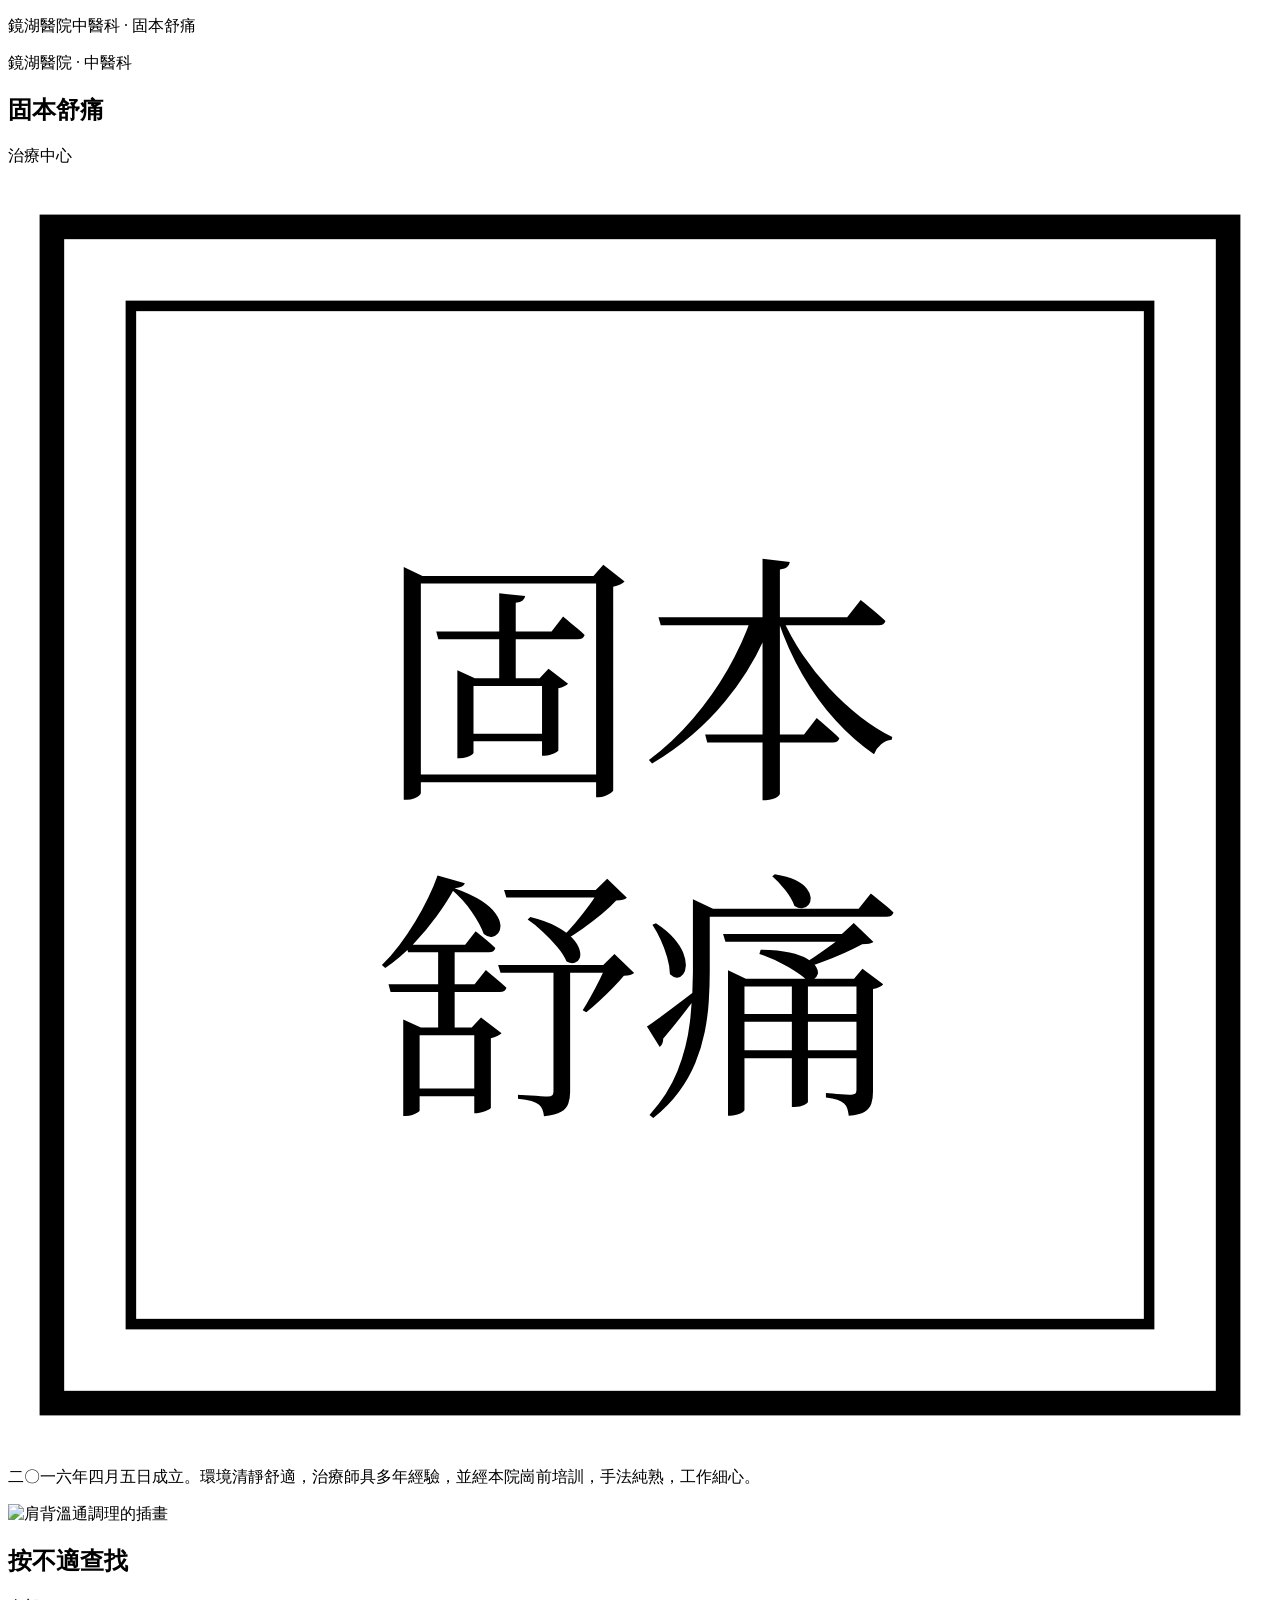
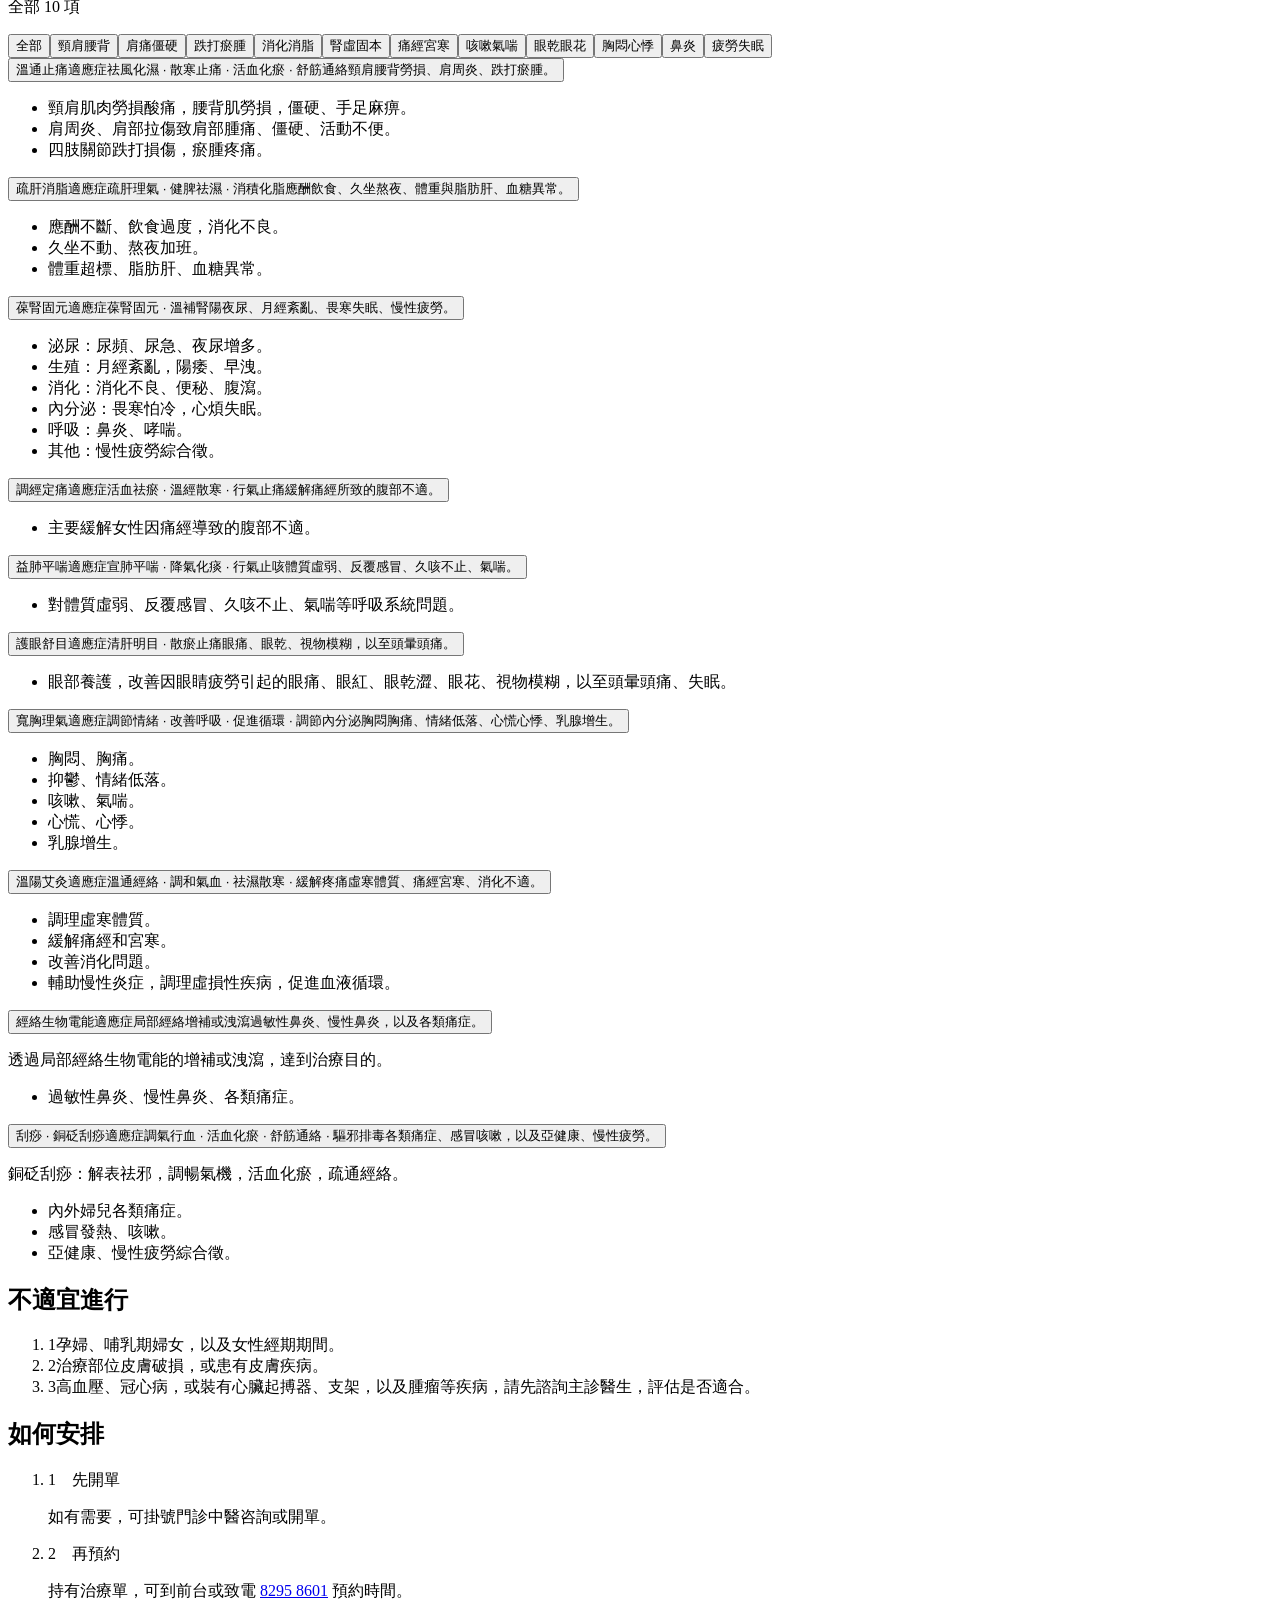
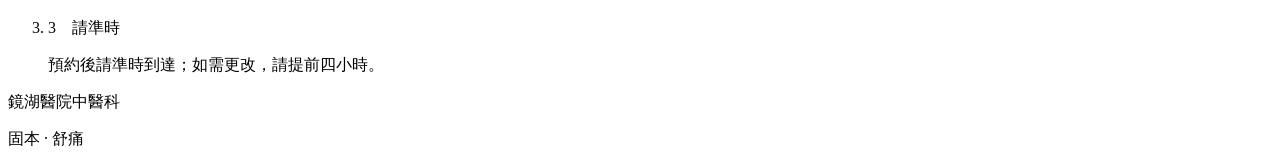
==== index.html @ 9028bdc3 "Consultation phone 8295 8601" ====
<!DOCTYPE html><html lang="zh-Hant" class="antialiased"><head><meta name="twitter:card" content="summary_large_image"><meta property="og:title" content="鏡湖醫院中醫科 · 固本舒痛治療中心"><meta property="og:image" content="https://tcmmacau.github.io/gubenshutong/og.jpg"><meta property="og:image:width" content="1200"><meta property="og:image:height" content="630"><meta charSet="utf-8"/><meta name="viewport" content="width=device-width, initial-scale=1"/><link rel="preload" as="image" href="/gubenshutong/art/hero.jpg"/><link rel="preload" as="image" href="/gubenshutong/art/warm-pain.jpg"/><link rel="preload" as="image" href="/gubenshutong/art/liver-fat.jpg"/><link rel="preload" as="image" href="/gubenshutong/art/kidney-root.jpg"/><link rel="preload" as="image" href="/gubenshutong/art/menses.jpg"/><link rel="preload" as="image" href="/gubenshutong/art/lung.jpg"/><link rel="preload" as="image" href="/gubenshutong/art/eye.jpg"/><link rel="preload" as="image" href="/gubenshutong/art/chest.jpg"/><link rel="preload" as="image" href="/gubenshutong/art/moxa.jpg"/><link rel="preload" as="image" href="/gubenshutong/art/meridian.jpg"/><link rel="stylesheet" href="https://fonts.googleapis.com/css2?family=Noto+Sans+TC:wght@400;500;600&amp;family=Noto+Serif+TC:wght@500;600;700&amp;display=swap" data-precedence="default"/><link rel="stylesheet" href="/gubenshutong/assets/styles-Bw4a1AOu.css" data-precedence="default"/><link rel="preload" as="image" href="/gubenshutong/art/gua-sha.jpg"/><title>固本舒痛治療中心</title><meta name="description" content="鏡湖醫院中醫科固本舒痛治療中心。溫通止痛、疏肝消脂、葆腎固元、調經定痛、益肺平喘、護眼舒目、寬胸理氣、溫陽艾灸、經絡生物電能、刮痧。"/><meta name="theme-color" content="#1A2834"/><link rel="modulepreload" href="/gubenshutong/assets/index-DOIU_NRN.js"/><link rel="modulepreload" href="/gubenshutong/assets/routes-C63OlymR.js"/><link rel="icon" type="image/svg+xml" href="/gubenshutong/favicon.svg"/><link rel="preconnect" href="https://fonts.googleapis.com"/><link rel="preconnect" href="https://fonts.gstatic.com" crossorigin="anonymous"/><link rel="manifest" href="/gubenshutong/__grok/manifest.webmanifest"/><link rel="apple-touch-icon" href="/gubenshutong/__grok/icon-180.png"/><meta name="apple-mobile-web-app-title" content="鏡湖醫院中醫科 · 固本舒痛治療中心"><meta name="apple-mobile-web-app-status-bar-style" content="black"><script data-goatcounter="https://tcmmacau.goatcounter.com/count" async src="//gc.zgo.at/count.js"></script></head><body><!--$--><div class="relative min-h-screen bg-indigo text-paper"><div class="moon night-only" aria-hidden="true"></div><div class="mx-auto flex max-w-5xl items-start gap-8 px-4 py-6 sm:px-6 sm:py-10"><aside class="spine-wrap night-only sticky top-10 hidden shrink-0 pt-16 text-gold lg:block"><p class="spine font-serif text-sm">鏡湖醫院中醫科 · 固本舒痛</p></aside><article class="sheet w-full max-w-3xl bg-paper text-ink shadow-2xl"><header class="px-5 pt-8 pb-2 sm:px-10 sm:pt-12"><div class="flex items-start justify-between gap-4"><div><p class="kicker-track font-serif text-xs text-celadon sm:text-sm">鏡湖醫院 · 中醫科</p><h1 class="mt-5 font-serif text-4xl leading-none font-semibold whitespace-nowrap sm:text-6xl">固本舒痛</h1><p class="mt-3 font-serif text-lg whitespace-nowrap text-ink/75 sm:text-2xl">治療中心</p></div><svg viewBox="0 0 72 72" class="size-16 shrink-0 text-celadon sm:size-20" aria-hidden="true"><rect x="2.5" y="2.5" width="67" height="67" fill="none" stroke="currentColor" stroke-width="1.4"></rect><rect x="7" y="7" width="58" height="58" fill="none" stroke="currentColor" stroke-width="0.6"></rect><text x="36" y="34" text-anchor="middle" fill="currentColor" font-size="15" font-family="Noto Serif TC, Songti TC, serif">固本</text><text x="36" y="52" text-anchor="middle" fill="currentColor" font-size="15" font-family="Noto Serif TC, Songti TC, serif">舒痛</text></svg></div><p class="mt-8 max-w-xl text-sm leading-relaxed text-ink/75 sm:text-base">二〇一六年四月五日成立。環境清靜舒適，治療師具多年經驗，並經本院崗前培訓，手法純熟，工作細心。</p><img src="/gubenshutong/art/hero.jpg" alt="肩背溫通調理的插畫" class="mt-6 aspect-video w-full rounded-3xl object-cover"/><div class="mt-6 h-px bg-gold"></div><div class="mt-1 h-px bg-gold/40"></div></header><section class="no-print sticky top-0 z-10 border-b border-gold/30 bg-paper/95 px-5 py-4 backdrop-blur-sm sm:px-10"><div class="flex items-center gap-3"><h2 class="flex-1 rounded-full bg-celadon px-4 py-2 text-center font-serif text-sm font-semibold text-paper sm:text-base">按不適查找</h2><p class="shrink-0 text-xs text-ink/60" aria-live="polite">全部 10 項</p></div><div class="mt-3 flex flex-wrap gap-2" role="group" aria-label="按不適查找"><button type="button" aria-pressed="true" class="min-h-11 rounded-full bg-celadon px-4 text-sm text-paper">全部</button><button type="button" aria-pressed="false" class="min-h-11 rounded-full border border-ink/15 bg-transparent px-4 text-sm text-ink hover:border-celadon hover:text-celadon">頸肩腰背</button><button type="button" aria-pressed="false" class="min-h-11 rounded-full border border-ink/15 bg-transparent px-4 text-sm text-ink hover:border-celadon hover:text-celadon">肩痛僵硬</button><button type="button" aria-pressed="false" class="min-h-11 rounded-full border border-ink/15 bg-transparent px-4 text-sm text-ink hover:border-celadon hover:text-celadon">跌打瘀腫</button><button type="button" aria-pressed="false" class="min-h-11 rounded-full border border-ink/15 bg-transparent px-4 text-sm text-ink hover:border-celadon hover:text-celadon">消化消脂</button><button type="button" aria-pressed="false" class="min-h-11 rounded-full border border-ink/15 bg-transparent px-4 text-sm text-ink hover:border-celadon hover:text-celadon">腎虛固本</button><button type="button" aria-pressed="false" class="min-h-11 rounded-full border border-ink/15 bg-transparent px-4 text-sm text-ink hover:border-celadon hover:text-celadon">痛經宮寒</button><button type="button" aria-pressed="false" class="min-h-11 rounded-full border border-ink/15 bg-transparent px-4 text-sm text-ink hover:border-celadon hover:text-celadon">咳嗽氣喘</button><button type="button" aria-pressed="false" class="min-h-11 rounded-full border border-ink/15 bg-transparent px-4 text-sm text-ink hover:border-celadon hover:text-celadon">眼乾眼花</button><button type="button" aria-pressed="false" class="min-h-11 rounded-full border border-ink/15 bg-transparent px-4 text-sm text-ink hover:border-celadon hover:text-celadon">胸悶心悸</button><button type="button" aria-pressed="false" class="min-h-11 rounded-full border border-ink/15 bg-transparent px-4 text-sm text-ink hover:border-celadon hover:text-celadon">鼻炎</button><button type="button" aria-pressed="false" class="min-h-11 rounded-full border border-ink/15 bg-transparent px-4 text-sm text-ink hover:border-celadon hover:text-celadon">疲勞失眠</button></div></section><section class="px-5 sm:px-10" aria-label="治療項目"><article class="treatment border-b border-ink/10"><button type="button" class="flex w-full items-start gap-4 py-5 text-left sm:gap-6 sm:py-6" aria-expanded="false" aria-controls="panel-warm-pain"><img src="/gubenshutong/art/warm-pain.jpg" alt="" class="size-20 shrink-0 rounded-2xl object-cover sm:size-24"/><span class="min-w-0 flex-1"><span class="flex items-baseline justify-between gap-3"><span class="font-serif text-2xl font-semibold tracking-wide">溫通止痛</span><span class="shrink-0 font-serif text-sm text-celadon">適應症</span></span><span class="mt-2 block text-sm leading-relaxed text-celadon">祛風化濕 · 散寒止痛 · 活血化瘀 · 舒筋通絡</span><span class="mt-2 block text-base leading-relaxed text-ink/80">頸肩腰背勞損、肩周炎、跌打瘀腫。</span></span></button><div id="panel-warm-pain" class="detail" data-open="false" role="region" aria-label="溫通止痛適應症"><div class="detail-inner"><div class="pb-6 pl-24 sm:pl-32"><ul class="space-y-2"><li class="flex gap-3 text-base leading-relaxed"><span class="mt-2.5 size-1 shrink-0 rounded-full bg-gold" aria-hidden="true"></span><span>頸肩肌肉勞損酸痛，腰背肌勞損，僵硬、手足麻痹。</span></li><li class="flex gap-3 text-base leading-relaxed"><span class="mt-2.5 size-1 shrink-0 rounded-full bg-gold" aria-hidden="true"></span><span>肩周炎、肩部拉傷致肩部腫痛、僵硬、活動不便。</span></li><li class="flex gap-3 text-base leading-relaxed"><span class="mt-2.5 size-1 shrink-0 rounded-full bg-gold" aria-hidden="true"></span><span>四肢關節跌打損傷，瘀腫疼痛。</span></li></ul></div></div></div></article><article class="treatment border-b border-ink/10"><button type="button" class="flex w-full items-start gap-4 py-5 text-left sm:gap-6 sm:py-6" aria-expanded="false" aria-controls="panel-liver-fat"><img src="/gubenshutong/art/liver-fat.jpg" alt="" class="size-20 shrink-0 rounded-2xl object-cover sm:size-24"/><span class="min-w-0 flex-1"><span class="flex items-baseline justify-between gap-3"><span class="font-serif text-2xl font-semibold tracking-wide">疏肝消脂</span><span class="shrink-0 font-serif text-sm text-celadon">適應症</span></span><span class="mt-2 block text-sm leading-relaxed text-celadon">疏肝理氣 · 健脾祛濕 · 消積化脂</span><span class="mt-2 block text-base leading-relaxed text-ink/80">應酬飲食、久坐熬夜、體重與脂肪肝、血糖異常。</span></span></button><div id="panel-liver-fat" class="detail" data-open="false" role="region" aria-label="疏肝消脂適應症"><div class="detail-inner"><div class="pb-6 pl-24 sm:pl-32"><ul class="space-y-2"><li class="flex gap-3 text-base leading-relaxed"><span class="mt-2.5 size-1 shrink-0 rounded-full bg-gold" aria-hidden="true"></span><span>應酬不斷、飲食過度，消化不良。</span></li><li class="flex gap-3 text-base leading-relaxed"><span class="mt-2.5 size-1 shrink-0 rounded-full bg-gold" aria-hidden="true"></span><span>久坐不動、熬夜加班。</span></li><li class="flex gap-3 text-base leading-relaxed"><span class="mt-2.5 size-1 shrink-0 rounded-full bg-gold" aria-hidden="true"></span><span>體重超標、脂肪肝、血糖異常。</span></li></ul></div></div></div></article><article class="treatment border-b border-ink/10"><button type="button" class="flex w-full items-start gap-4 py-5 text-left sm:gap-6 sm:py-6" aria-expanded="false" aria-controls="panel-kidney-root"><img src="/gubenshutong/art/kidney-root.jpg" alt="" class="size-20 shrink-0 rounded-2xl object-cover sm:size-24"/><span class="min-w-0 flex-1"><span class="flex items-baseline justify-between gap-3"><span class="font-serif text-2xl font-semibold tracking-wide">葆腎固元</span><span class="shrink-0 font-serif text-sm text-celadon">適應症</span></span><span class="mt-2 block text-sm leading-relaxed text-celadon">葆腎固元 · 溫補腎陽</span><span class="mt-2 block text-base leading-relaxed text-ink/80">夜尿、月經紊亂、畏寒失眠、慢性疲勞。</span></span></button><div id="panel-kidney-root" class="detail" data-open="false" role="region" aria-label="葆腎固元適應症"><div class="detail-inner"><div class="pb-6 pl-24 sm:pl-32"><ul class="space-y-2"><li class="flex gap-3 text-base leading-relaxed"><span class="mt-2.5 size-1 shrink-0 rounded-full bg-gold" aria-hidden="true"></span><span>泌尿：尿頻、尿急、夜尿增多。</span></li><li class="flex gap-3 text-base leading-relaxed"><span class="mt-2.5 size-1 shrink-0 rounded-full bg-gold" aria-hidden="true"></span><span>生殖：月經紊亂，陽痿、早洩。</span></li><li class="flex gap-3 text-base leading-relaxed"><span class="mt-2.5 size-1 shrink-0 rounded-full bg-gold" aria-hidden="true"></span><span>消化：消化不良、便秘、腹瀉。</span></li><li class="flex gap-3 text-base leading-relaxed"><span class="mt-2.5 size-1 shrink-0 rounded-full bg-gold" aria-hidden="true"></span><span>內分泌：畏寒怕冷，心煩失眠。</span></li><li class="flex gap-3 text-base leading-relaxed"><span class="mt-2.5 size-1 shrink-0 rounded-full bg-gold" aria-hidden="true"></span><span>呼吸：鼻炎、哮喘。</span></li><li class="flex gap-3 text-base leading-relaxed"><span class="mt-2.5 size-1 shrink-0 rounded-full bg-gold" aria-hidden="true"></span><span>其他：慢性疲勞綜合徵。</span></li></ul></div></div></div></article><article class="treatment border-b border-ink/10"><button type="button" class="flex w-full items-start gap-4 py-5 text-left sm:gap-6 sm:py-6" aria-expanded="false" aria-controls="panel-menses"><img src="/gubenshutong/art/menses.jpg" alt="" class="size-20 shrink-0 rounded-2xl object-cover sm:size-24"/><span class="min-w-0 flex-1"><span class="flex items-baseline justify-between gap-3"><span class="font-serif text-2xl font-semibold tracking-wide">調經定痛</span><span class="shrink-0 font-serif text-sm text-celadon">適應症</span></span><span class="mt-2 block text-sm leading-relaxed text-celadon">活血祛瘀 · 溫經散寒 · 行氣止痛</span><span class="mt-2 block text-base leading-relaxed text-ink/80">緩解痛經所致的腹部不適。</span></span></button><div id="panel-menses" class="detail" data-open="false" role="region" aria-label="調經定痛適應症"><div class="detail-inner"><div class="pb-6 pl-24 sm:pl-32"><ul class="space-y-2"><li class="flex gap-3 text-base leading-relaxed"><span class="mt-2.5 size-1 shrink-0 rounded-full bg-gold" aria-hidden="true"></span><span>主要緩解女性因痛經導致的腹部不適。</span></li></ul></div></div></div></article><article class="treatment border-b border-ink/10"><button type="button" class="flex w-full items-start gap-4 py-5 text-left sm:gap-6 sm:py-6" aria-expanded="false" aria-controls="panel-lung"><img src="/gubenshutong/art/lung.jpg" alt="" class="size-20 shrink-0 rounded-2xl object-cover sm:size-24"/><span class="min-w-0 flex-1"><span class="flex items-baseline justify-between gap-3"><span class="font-serif text-2xl font-semibold tracking-wide">益肺平喘</span><span class="shrink-0 font-serif text-sm text-celadon">適應症</span></span><span class="mt-2 block text-sm leading-relaxed text-celadon">宣肺平喘 · 降氣化痰 · 行氣止咳</span><span class="mt-2 block text-base leading-relaxed text-ink/80">體質虛弱、反覆感冒、久咳不止、氣喘。</span></span></button><div id="panel-lung" class="detail" data-open="false" role="region" aria-label="益肺平喘適應症"><div class="detail-inner"><div class="pb-6 pl-24 sm:pl-32"><ul class="space-y-2"><li class="flex gap-3 text-base leading-relaxed"><span class="mt-2.5 size-1 shrink-0 rounded-full bg-gold" aria-hidden="true"></span><span>對體質虛弱、反覆感冒、久咳不止、氣喘等呼吸系統問題。</span></li></ul></div></div></div></article><article class="treatment border-b border-ink/10"><button type="button" class="flex w-full items-start gap-4 py-5 text-left sm:gap-6 sm:py-6" aria-expanded="false" aria-controls="panel-eye"><img src="/gubenshutong/art/eye.jpg" alt="" class="size-20 shrink-0 rounded-2xl object-cover sm:size-24"/><span class="min-w-0 flex-1"><span class="flex items-baseline justify-between gap-3"><span class="font-serif text-2xl font-semibold tracking-wide">護眼舒目</span><span class="shrink-0 font-serif text-sm text-celadon">適應症</span></span><span class="mt-2 block text-sm leading-relaxed text-celadon">清肝明目 · 散瘀止痛</span><span class="mt-2 block text-base leading-relaxed text-ink/80">眼痛、眼乾、視物模糊，以至頭暈頭痛。</span></span></button><div id="panel-eye" class="detail" data-open="false" role="region" aria-label="護眼舒目適應症"><div class="detail-inner"><div class="pb-6 pl-24 sm:pl-32"><ul class="space-y-2"><li class="flex gap-3 text-base leading-relaxed"><span class="mt-2.5 size-1 shrink-0 rounded-full bg-gold" aria-hidden="true"></span><span>眼部養護，改善因眼睛疲勞引起的眼痛、眼紅、眼乾澀、眼花、視物模糊，以至頭暈頭痛、失眠。</span></li></ul></div></div></div></article><article class="treatment border-b border-ink/10"><button type="button" class="flex w-full items-start gap-4 py-5 text-left sm:gap-6 sm:py-6" aria-expanded="false" aria-controls="panel-chest"><img src="/gubenshutong/art/chest.jpg" alt="" class="size-20 shrink-0 rounded-2xl object-cover sm:size-24"/><span class="min-w-0 flex-1"><span class="flex items-baseline justify-between gap-3"><span class="font-serif text-2xl font-semibold tracking-wide">寬胸理氣</span><span class="shrink-0 font-serif text-sm text-celadon">適應症</span></span><span class="mt-2 block text-sm leading-relaxed text-celadon">調節情緒 · 改善呼吸 · 促進循環 · 調節內分泌</span><span class="mt-2 block text-base leading-relaxed text-ink/80">胸悶胸痛、情緒低落、心慌心悸、乳腺增生。</span></span></button><div id="panel-chest" class="detail" data-open="false" role="region" aria-label="寬胸理氣適應症"><div class="detail-inner"><div class="pb-6 pl-24 sm:pl-32"><ul class="space-y-2"><li class="flex gap-3 text-base leading-relaxed"><span class="mt-2.5 size-1 shrink-0 rounded-full bg-gold" aria-hidden="true"></span><span>胸悶、胸痛。</span></li><li class="flex gap-3 text-base leading-relaxed"><span class="mt-2.5 size-1 shrink-0 rounded-full bg-gold" aria-hidden="true"></span><span>抑鬱、情緒低落。</span></li><li class="flex gap-3 text-base leading-relaxed"><span class="mt-2.5 size-1 shrink-0 rounded-full bg-gold" aria-hidden="true"></span><span>咳嗽、氣喘。</span></li><li class="flex gap-3 text-base leading-relaxed"><span class="mt-2.5 size-1 shrink-0 rounded-full bg-gold" aria-hidden="true"></span><span>心慌、心悸。</span></li><li class="flex gap-3 text-base leading-relaxed"><span class="mt-2.5 size-1 shrink-0 rounded-full bg-gold" aria-hidden="true"></span><span>乳腺增生。</span></li></ul></div></div></div></article><article class="treatment border-b border-ink/10"><button type="button" class="flex w-full items-start gap-4 py-5 text-left sm:gap-6 sm:py-6" aria-expanded="false" aria-controls="panel-moxa"><img src="/gubenshutong/art/moxa.jpg" alt="" class="size-20 shrink-0 rounded-2xl object-cover sm:size-24"/><span class="min-w-0 flex-1"><span class="flex items-baseline justify-between gap-3"><span class="font-serif text-2xl font-semibold tracking-wide">溫陽艾灸</span><span class="shrink-0 font-serif text-sm text-celadon">適應症</span></span><span class="mt-2 block text-sm leading-relaxed text-celadon">溫通經絡 · 調和氣血 · 祛濕散寒 · 緩解疼痛</span><span class="mt-2 block text-base leading-relaxed text-ink/80">虛寒體質、痛經宮寒、消化不適。</span></span></button><div id="panel-moxa" class="detail" data-open="false" role="region" aria-label="溫陽艾灸適應症"><div class="detail-inner"><div class="pb-6 pl-24 sm:pl-32"><ul class="space-y-2"><li class="flex gap-3 text-base leading-relaxed"><span class="mt-2.5 size-1 shrink-0 rounded-full bg-gold" aria-hidden="true"></span><span>調理虛寒體質。</span></li><li class="flex gap-3 text-base leading-relaxed"><span class="mt-2.5 size-1 shrink-0 rounded-full bg-gold" aria-hidden="true"></span><span>緩解痛經和宮寒。</span></li><li class="flex gap-3 text-base leading-relaxed"><span class="mt-2.5 size-1 shrink-0 rounded-full bg-gold" aria-hidden="true"></span><span>改善消化問題。</span></li><li class="flex gap-3 text-base leading-relaxed"><span class="mt-2.5 size-1 shrink-0 rounded-full bg-gold" aria-hidden="true"></span><span>輔助慢性炎症，調理虛損性疾病，促進血液循環。</span></li></ul></div></div></div></article><article class="treatment border-b border-ink/10"><button type="button" class="flex w-full items-start gap-4 py-5 text-left sm:gap-6 sm:py-6" aria-expanded="false" aria-controls="panel-meridian"><img src="/gubenshutong/art/meridian.jpg" alt="" class="size-20 shrink-0 rounded-2xl object-cover sm:size-24"/><span class="min-w-0 flex-1"><span class="flex items-baseline justify-between gap-3"><span class="font-serif text-2xl font-semibold tracking-wide">經絡生物電能</span><span class="shrink-0 font-serif text-sm text-celadon">適應症</span></span><span class="mt-2 block text-sm leading-relaxed text-celadon">局部經絡增補或洩瀉</span><span class="mt-2 block text-base leading-relaxed text-ink/80">過敏性鼻炎、慢性鼻炎，以及各類痛症。</span></span></button><div id="panel-meridian" class="detail" data-open="false" role="region" aria-label="經絡生物電能適應症"><div class="detail-inner"><div class="pb-6 pl-24 sm:pl-32"><p class="mb-3 text-sm leading-relaxed text-ink/70">透過局部經絡生物電能的增補或洩瀉，達到治療目的。</p><ul class="space-y-2"><li class="flex gap-3 text-base leading-relaxed"><span class="mt-2.5 size-1 shrink-0 rounded-full bg-gold" aria-hidden="true"></span><span>過敏性鼻炎、慢性鼻炎、各類痛症。</span></li></ul></div></div></div></article><article class="treatment border-b border-ink/10"><button type="button" class="flex w-full items-start gap-4 py-5 text-left sm:gap-6 sm:py-6" aria-expanded="false" aria-controls="panel-gua-sha"><img src="/gubenshutong/art/gua-sha.jpg" alt="" class="size-20 shrink-0 rounded-2xl object-cover sm:size-24"/><span class="min-w-0 flex-1"><span class="flex items-baseline justify-between gap-3"><span class="font-serif text-2xl font-semibold tracking-wide">刮痧 · 銅砭刮痧</span><span class="shrink-0 font-serif text-sm text-celadon">適應症</span></span><span class="mt-2 block text-sm leading-relaxed text-celadon">調氣行血 · 活血化瘀 · 舒筋通絡 · 驅邪排毒</span><span class="mt-2 block text-base leading-relaxed text-ink/80">各類痛症、感冒咳嗽，以及亞健康、慢性疲勞。</span></span></button><div id="panel-gua-sha" class="detail" data-open="false" role="region" aria-label="刮痧 · 銅砭刮痧適應症"><div class="detail-inner"><div class="pb-6 pl-24 sm:pl-32"><p class="mb-3 text-sm leading-relaxed text-ink/70">銅砭刮痧：解表祛邪，調暢氣機，活血化瘀，疏通經絡。</p><ul class="space-y-2"><li class="flex gap-3 text-base leading-relaxed"><span class="mt-2.5 size-1 shrink-0 rounded-full bg-gold" aria-hidden="true"></span><span>內外婦兒各類痛症。</span></li><li class="flex gap-3 text-base leading-relaxed"><span class="mt-2.5 size-1 shrink-0 rounded-full bg-gold" aria-hidden="true"></span><span>感冒發熱、咳嗽。</span></li><li class="flex gap-3 text-base leading-relaxed"><span class="mt-2.5 size-1 shrink-0 rounded-full bg-gold" aria-hidden="true"></span><span>亞健康、慢性疲勞綜合徵。</span></li></ul></div></div></div></article></section><section class="bg-indigo px-5 py-8 text-paper sm:px-10 sm:py-10"><h2 class="font-serif text-lg font-semibold text-gold">不適宜進行</h2><ol class="mt-4 space-y-3"><li class="flex gap-3 text-sm leading-relaxed sm:text-base"><span class="font-serif text-gold">1</span><span class="text-paper/90">孕婦、哺乳期婦女，以及女性經期期間。</span></li><li class="flex gap-3 text-sm leading-relaxed sm:text-base"><span class="font-serif text-gold">2</span><span class="text-paper/90">治療部位皮膚破損，或患有皮膚疾病。</span></li><li class="flex gap-3 text-sm leading-relaxed sm:text-base"><span class="font-serif text-gold">3</span><span class="text-paper/90">高血壓、冠心病，或裝有心臟起搏器、支架，以及腫瘤等疾病，請先諮詢主診醫生，評估是否適合。</span></li></ol><h2 class="mt-8 font-serif text-lg font-semibold text-gold">如何安排</h2><ol class="mt-4 grid gap-4 sm:grid-cols-3"><li><p class="font-serif text-base text-gold">1<!-- -->　<!-- -->先開單</p><p class="mt-1 text-sm leading-relaxed text-paper/85">如有需要，可掛號門診中醫咨詢或開單。</p></li><li><p class="font-serif text-base text-gold">2<!-- -->　<!-- -->再預約</p><p class="mt-1 text-sm leading-relaxed text-paper/85">持有治療單，可到前台或致電 <a href="tel:+85382958601" class="font-serif text-base text-gold">8295 8601</a> 預約時間。</p></li><li><p class="font-serif text-base text-gold">3<!-- -->　<!-- -->請準時</p><p class="mt-1 text-sm leading-relaxed text-paper/85">預約後請準時到達；如需更改，請提前四小時。</p></li></ol></section><footer class="flex items-center justify-between gap-4 px-5 py-4 text-xs text-ink/55 sm:px-10"><p>鏡湖醫院中醫科</p><p class="font-serif tracking-widest">固本 · 舒痛</p></footer></article></div></div><!--/$--><script data-tsr-stream-part="">(self.$R=self.$R||{})["tsr"]=[];self.$_TSR={h(){this.hydrated=!0,this.c()},e(){this.streamEnded=!0,this.c()},c(){this.hydrated&&this.streamEnded&&(delete self.$_TSR,delete self.$R.tsr)},p(e){this.initialized?e():this.buffer.push(e)},buffer:[]};$_TSR.router=($R=>$R[0]={manifest:$R[1]={routes:$R[2]={__root__:$R[3]={preloads:$R[4]=["/gubenshutong/assets/index-DOIU_NRN.js"],scripts:$R[5]=[$R[6]={attrs:$R[7]={type:"module",async:!0,src:"/gubenshutong/assets/index-DOIU_NRN.js"}}]},"/":$R[8]={preloads:$R[9]=["/gubenshutong/assets/routes-C63OlymR.js"]}}},matches:$R[10]=[$R[11]={i:"__root__ ",u:1792129119566,s:"success",ssr:!0},$R[12]={i:"  ",u:1792129119566,s:"success",ssr:!0}]})($R["tsr"]);$_TSR.e();{let s=document.currentScript,p;while((p=s.previousElementSibling)&&p.hasAttribute('data-tsr-stream-part'))p.remove();s.remove()}</script><script type="module" async="" src="/gubenshutong/assets/index-DOIU_NRN.js"></script><script>document.currentScript.remove();/*$tsr-stream-boundary*/</script></body></html>
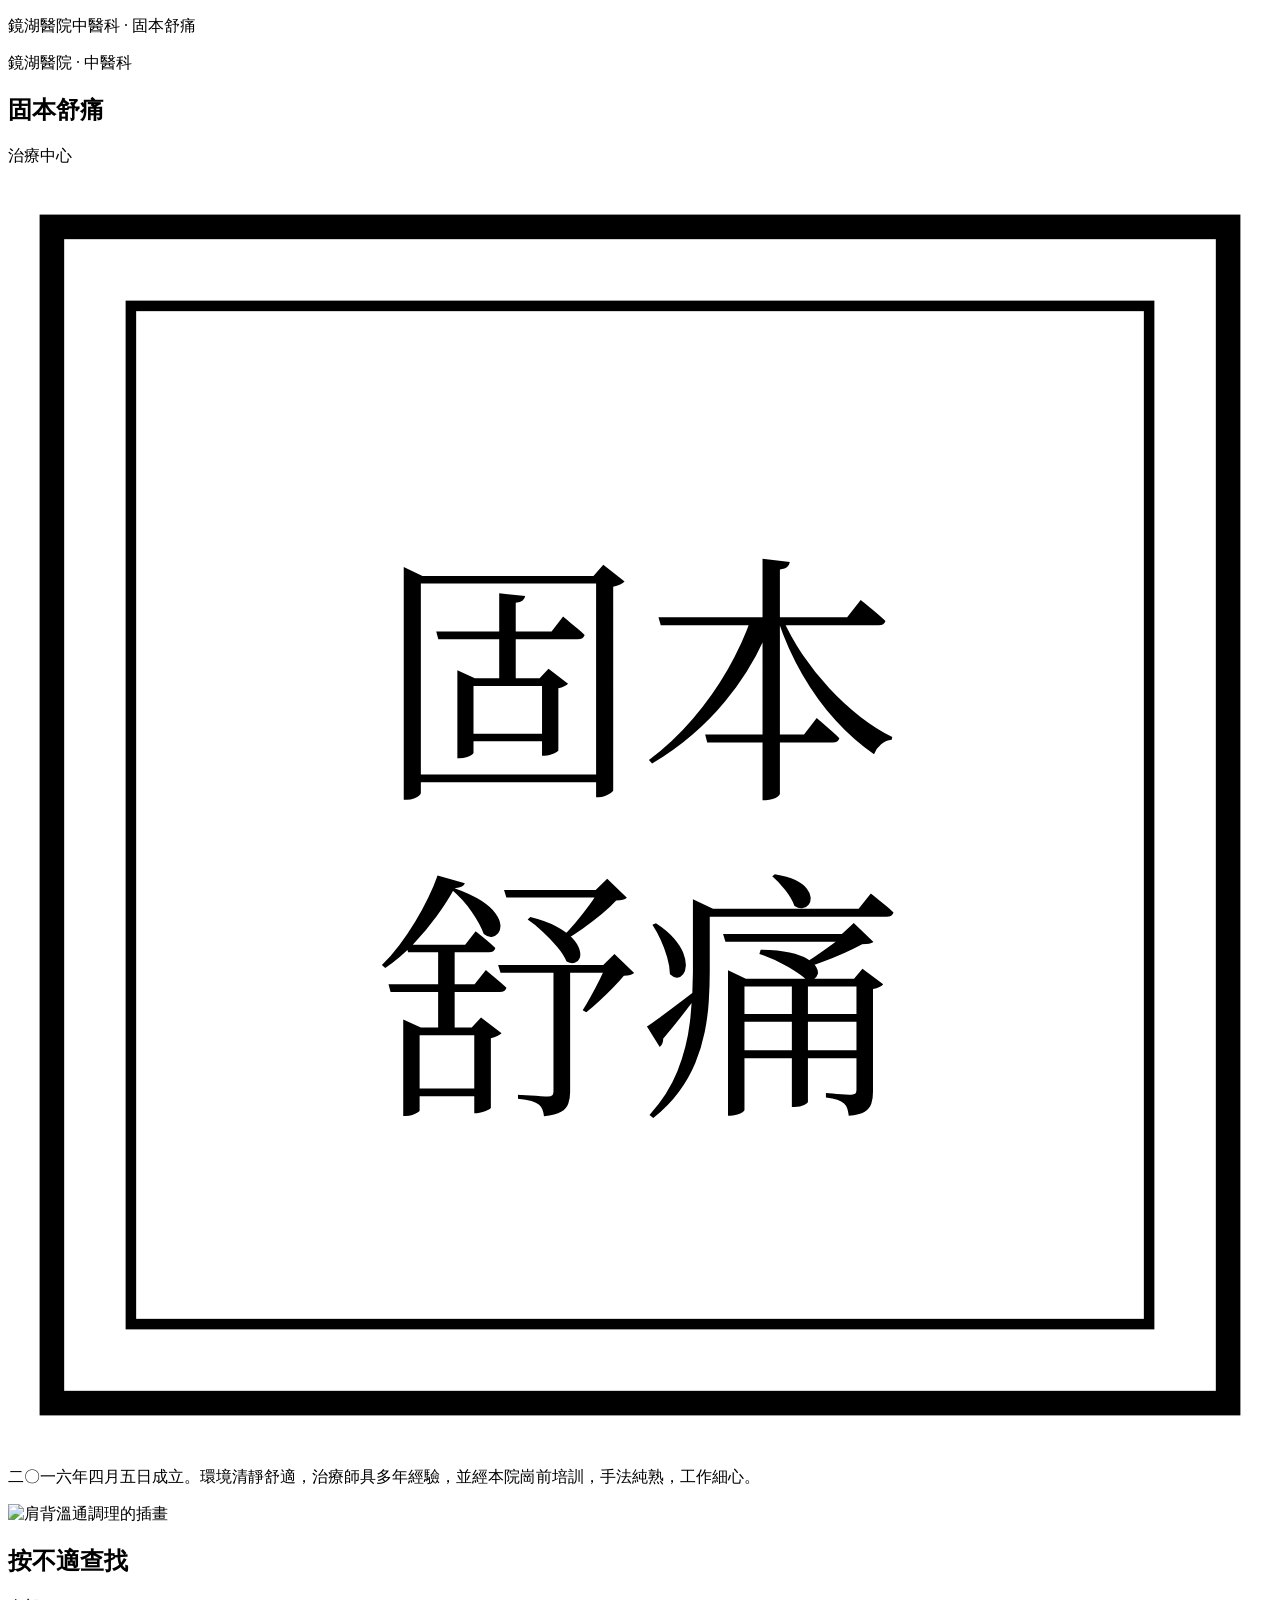
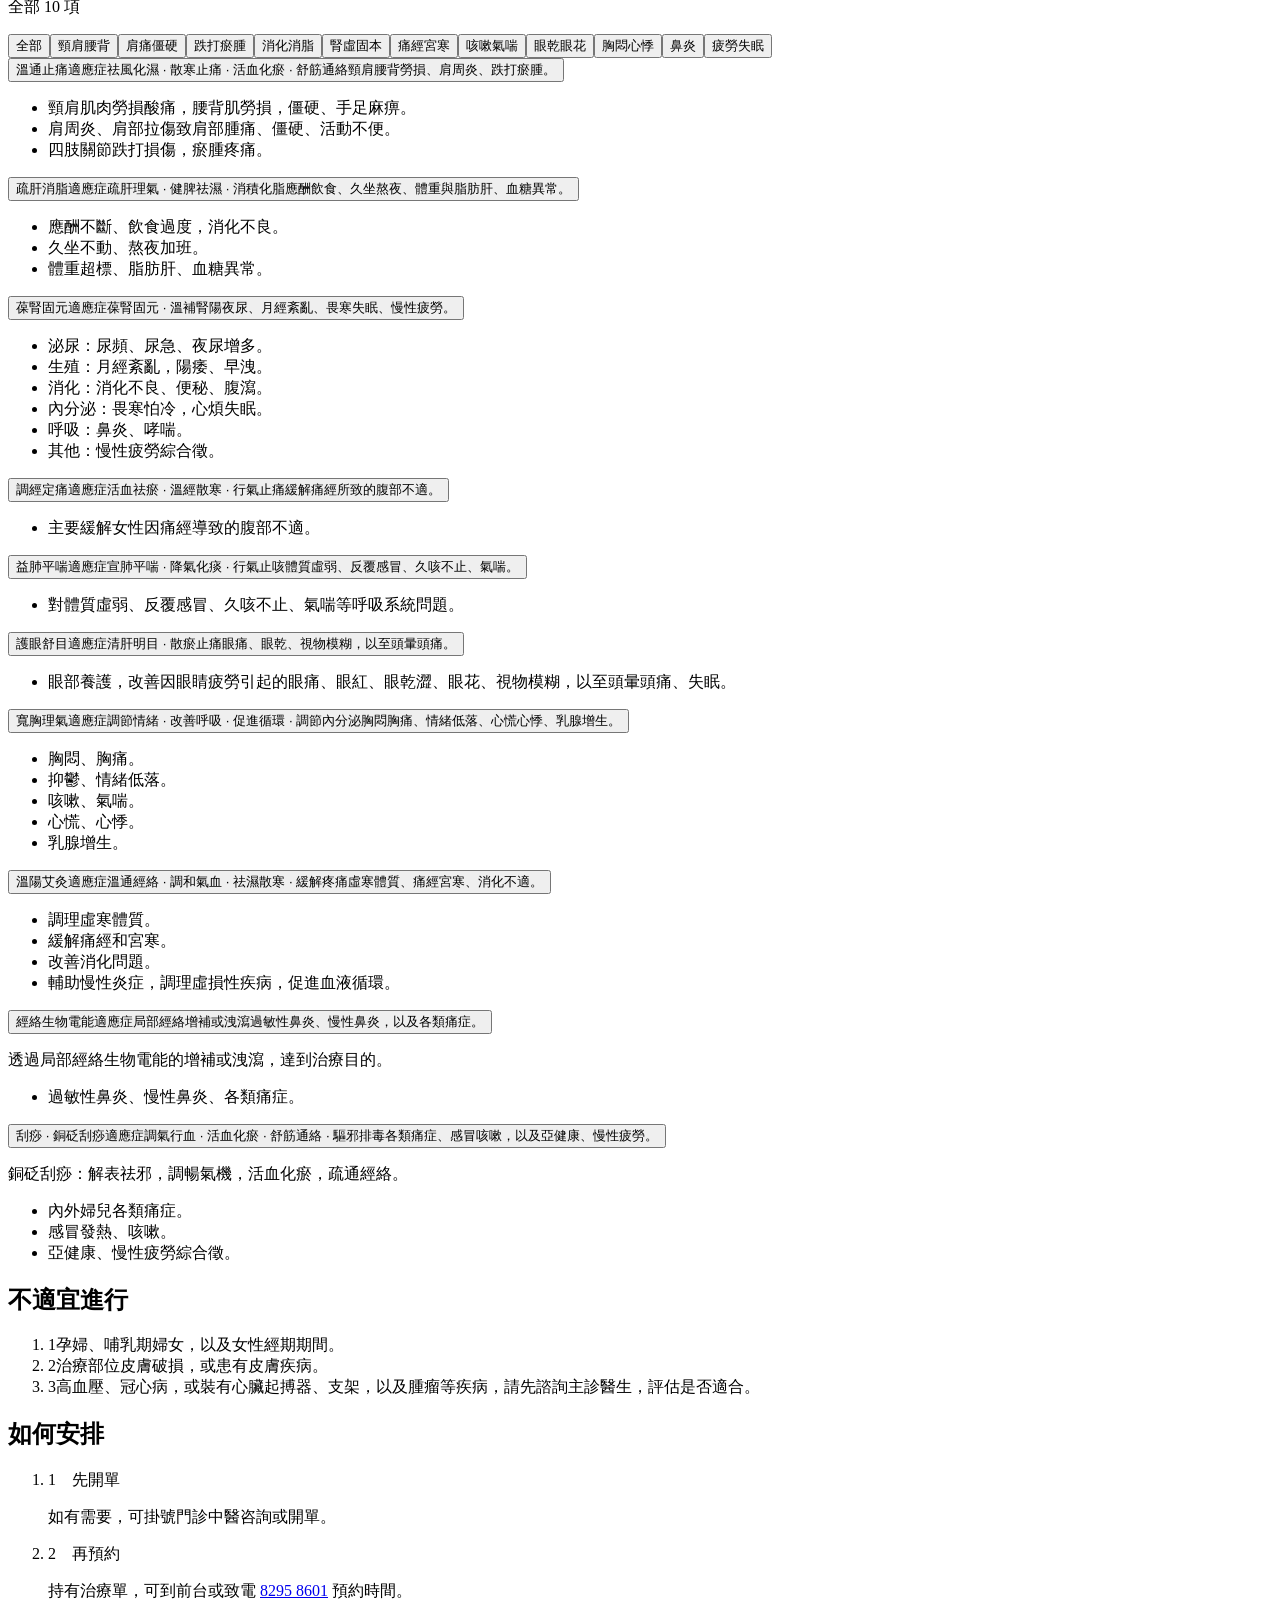
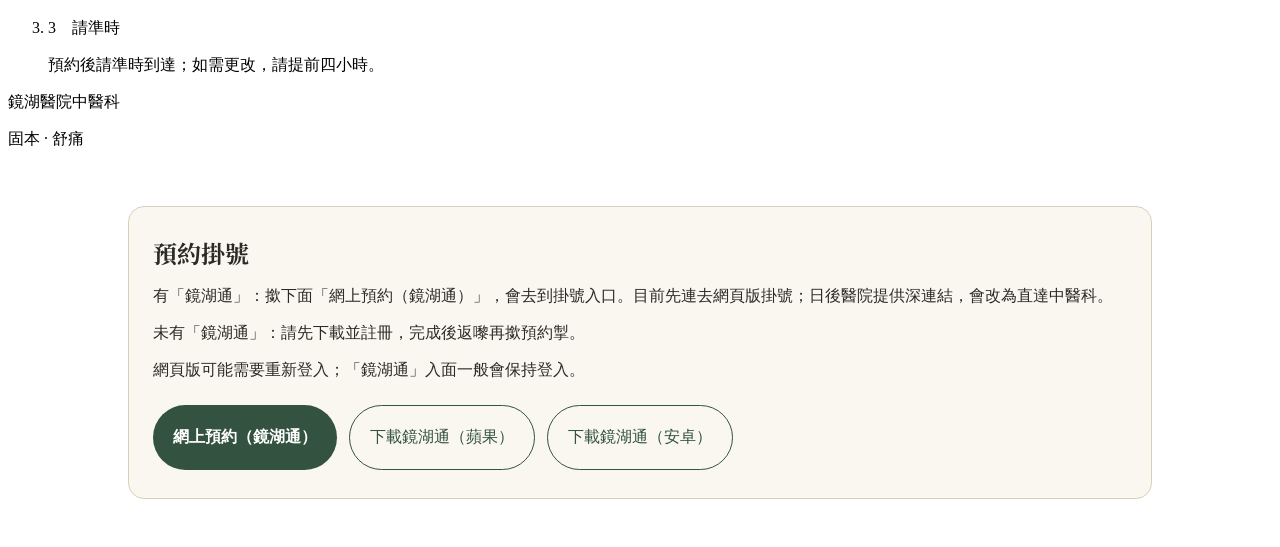
==== commit c2fea9a4: "準備預約掛號入口：中央連結待醫院深連結" ====
--- a/index.html
+++ b/index.html
@@ -1 +1,15 @@
-<!DOCTYPE html><html lang="zh-Hant" class="antialiased"><head><meta name="twitter:card" content="summary_large_image"><meta property="og:title" content="鏡湖醫院中醫科 · 固本舒痛治療中心"><meta property="og:image" content="https://tcmmacau.github.io/gubenshutong/og.jpg"><meta property="og:image:width" content="1200"><meta property="og:image:height" content="630"><meta charSet="utf-8"/><meta name="viewport" content="width=device-width, initial-scale=1"/><link rel="preload" as="image" href="/gubenshutong/art/hero.jpg"/><link rel="preload" as="image" href="/gubenshutong/art/warm-pain.jpg"/><link rel="preload" as="image" href="/gubenshutong/art/liver-fat.jpg"/><link rel="preload" as="image" href="/gubenshutong/art/kidney-root.jpg"/><link rel="preload" as="image" href="/gubenshutong/art/menses.jpg"/><link rel="preload" as="image" href="/gubenshutong/art/lung.jpg"/><link rel="preload" as="image" href="/gubenshutong/art/eye.jpg"/><link rel="preload" as="image" href="/gubenshutong/art/chest.jpg"/><link rel="preload" as="image" href="/gubenshutong/art/moxa.jpg"/><link rel="preload" as="image" href="/gubenshutong/art/meridian.jpg"/><link rel="stylesheet" href="https://fonts.googleapis.com/css2?family=Noto+Sans+TC:wght@400;500;600&amp;family=Noto+Serif+TC:wght@500;600;700&amp;display=swap" data-precedence="default"/><link rel="stylesheet" href="/gubenshutong/assets/styles-Bw4a1AOu.css" data-precedence="default"/><link rel="preload" as="image" href="/gubenshutong/art/gua-sha.jpg"/><title>固本舒痛治療中心</title><meta name="description" content="鏡湖醫院中醫科固本舒痛治療中心。溫通止痛、疏肝消脂、葆腎固元、調經定痛、益肺平喘、護眼舒目、寬胸理氣、溫陽艾灸、經絡生物電能、刮痧。"/><meta name="theme-color" content="#1A2834"/><link rel="modulepreload" href="/gubenshutong/assets/index-DOIU_NRN.js"/><link rel="modulepreload" href="/gubenshutong/assets/routes-C63OlymR.js"/><link rel="icon" type="image/svg+xml" href="/gubenshutong/favicon.svg"/><link rel="preconnect" href="https://fonts.googleapis.com"/><link rel="preconnect" href="https://fonts.gstatic.com" crossorigin="anonymous"/><link rel="manifest" href="/gubenshutong/__grok/manifest.webmanifest"/><link rel="apple-touch-icon" href="/gubenshutong/__grok/icon-180.png"/><meta name="apple-mobile-web-app-title" content="鏡湖醫院中醫科 · 固本舒痛治療中心"><meta name="apple-mobile-web-app-status-bar-style" content="black"><script data-goatcounter="https://tcmmacau.goatcounter.com/count" async src="//gc.zgo.at/count.js"></script></head><body><!--$--><div class="relative min-h-screen bg-indigo text-paper"><div class="moon night-only" aria-hidden="true"></div><div class="mx-auto flex max-w-5xl items-start gap-8 px-4 py-6 sm:px-6 sm:py-10"><aside class="spine-wrap night-only sticky top-10 hidden shrink-0 pt-16 text-gold lg:block"><p class="spine font-serif text-sm">鏡湖醫院中醫科 · 固本舒痛</p></aside><article class="sheet w-full max-w-3xl bg-paper text-ink shadow-2xl"><header class="px-5 pt-8 pb-2 sm:px-10 sm:pt-12"><div class="flex items-start justify-between gap-4"><div><p class="kicker-track font-serif text-xs text-celadon sm:text-sm">鏡湖醫院 · 中醫科</p><h1 class="mt-5 font-serif text-4xl leading-none font-semibold whitespace-nowrap sm:text-6xl">固本舒痛</h1><p class="mt-3 font-serif text-lg whitespace-nowrap text-ink/75 sm:text-2xl">治療中心</p></div><svg viewBox="0 0 72 72" class="size-16 shrink-0 text-celadon sm:size-20" aria-hidden="true"><rect x="2.5" y="2.5" width="67" height="67" fill="none" stroke="currentColor" stroke-width="1.4"></rect><rect x="7" y="7" width="58" height="58" fill="none" stroke="currentColor" stroke-width="0.6"></rect><text x="36" y="34" text-anchor="middle" fill="currentColor" font-size="15" font-family="Noto Serif TC, Songti TC, serif">固本</text><text x="36" y="52" text-anchor="middle" fill="currentColor" font-size="15" font-family="Noto Serif TC, Songti TC, serif">舒痛</text></svg></div><p class="mt-8 max-w-xl text-sm leading-relaxed text-ink/75 sm:text-base">二〇一六年四月五日成立。環境清靜舒適，治療師具多年經驗，並經本院崗前培訓，手法純熟，工作細心。</p><img src="/gubenshutong/art/hero.jpg" alt="肩背溫通調理的插畫" class="mt-6 aspect-video w-full rounded-3xl object-cover"/><div class="mt-6 h-px bg-gold"></div><div class="mt-1 h-px bg-gold/40"></div></header><section class="no-print sticky top-0 z-10 border-b border-gold/30 bg-paper/95 px-5 py-4 backdrop-blur-sm sm:px-10"><div class="flex items-center gap-3"><h2 class="flex-1 rounded-full bg-celadon px-4 py-2 text-center font-serif text-sm font-semibold text-paper sm:text-base">按不適查找</h2><p class="shrink-0 text-xs text-ink/60" aria-live="polite">全部 10 項</p></div><div class="mt-3 flex flex-wrap gap-2" role="group" aria-label="按不適查找"><button type="button" aria-pressed="true" class="min-h-11 rounded-full bg-celadon px-4 text-sm text-paper">全部</button><button type="button" aria-pressed="false" class="min-h-11 rounded-full border border-ink/15 bg-transparent px-4 text-sm text-ink hover:border-celadon hover:text-celadon">頸肩腰背</button><button type="button" aria-pressed="false" class="min-h-11 rounded-full border border-ink/15 bg-transparent px-4 text-sm text-ink hover:border-celadon hover:text-celadon">肩痛僵硬</button><button type="button" aria-pressed="false" class="min-h-11 rounded-full border border-ink/15 bg-transparent px-4 text-sm text-ink hover:border-celadon hover:text-celadon">跌打瘀腫</button><button type="button" aria-pressed="false" class="min-h-11 rounded-full border border-ink/15 bg-transparent px-4 text-sm text-ink hover:border-celadon hover:text-celadon">消化消脂</button><button type="button" aria-pressed="false" class="min-h-11 rounded-full border border-ink/15 bg-transparent px-4 text-sm text-ink hover:border-celadon hover:text-celadon">腎虛固本</button><button type="button" aria-pressed="false" class="min-h-11 rounded-full border border-ink/15 bg-transparent px-4 text-sm text-ink hover:border-celadon hover:text-celadon">痛經宮寒</button><button type="button" aria-pressed="false" class="min-h-11 rounded-full border border-ink/15 bg-transparent px-4 text-sm text-ink hover:border-celadon hover:text-celadon">咳嗽氣喘</button><button type="button" aria-pressed="false" class="min-h-11 rounded-full border border-ink/15 bg-transparent px-4 text-sm text-ink hover:border-celadon hover:text-celadon">眼乾眼花</button><button type="button" aria-pressed="false" class="min-h-11 rounded-full border border-ink/15 bg-transparent px-4 text-sm text-ink hover:border-celadon hover:text-celadon">胸悶心悸</button><button type="button" aria-pressed="false" class="min-h-11 rounded-full border border-ink/15 bg-transparent px-4 text-sm text-ink hover:border-celadon hover:text-celadon">鼻炎</button><button type="button" aria-pressed="false" class="min-h-11 rounded-full border border-ink/15 bg-transparent px-4 text-sm text-ink hover:border-celadon hover:text-celadon">疲勞失眠</button></div></section><section class="px-5 sm:px-10" aria-label="治療項目"><article class="treatment border-b border-ink/10"><button type="button" class="flex w-full items-start gap-4 py-5 text-left sm:gap-6 sm:py-6" aria-expanded="false" aria-controls="panel-warm-pain"><img src="/gubenshutong/art/warm-pain.jpg" alt="" class="size-20 shrink-0 rounded-2xl object-cover sm:size-24"/><span class="min-w-0 flex-1"><span class="flex items-baseline justify-between gap-3"><span class="font-serif text-2xl font-semibold tracking-wide">溫通止痛</span><span class="shrink-0 font-serif text-sm text-celadon">適應症</span></span><span class="mt-2 block text-sm leading-relaxed text-celadon">祛風化濕 · 散寒止痛 · 活血化瘀 · 舒筋通絡</span><span class="mt-2 block text-base leading-relaxed text-ink/80">頸肩腰背勞損、肩周炎、跌打瘀腫。</span></span></button><div id="panel-warm-pain" class="detail" data-open="false" role="region" aria-label="溫通止痛適應症"><div class="detail-inner"><div class="pb-6 pl-24 sm:pl-32"><ul class="space-y-2"><li class="flex gap-3 text-base leading-relaxed"><span class="mt-2.5 size-1 shrink-0 rounded-full bg-gold" aria-hidden="true"></span><span>頸肩肌肉勞損酸痛，腰背肌勞損，僵硬、手足麻痹。</span></li><li class="flex gap-3 text-base leading-relaxed"><span class="mt-2.5 size-1 shrink-0 rounded-full bg-gold" aria-hidden="true"></span><span>肩周炎、肩部拉傷致肩部腫痛、僵硬、活動不便。</span></li><li class="flex gap-3 text-base leading-relaxed"><span class="mt-2.5 size-1 shrink-0 rounded-full bg-gold" aria-hidden="true"></span><span>四肢關節跌打損傷，瘀腫疼痛。</span></li></ul></div></div></div></article><article class="treatment border-b border-ink/10"><button type="button" class="flex w-full items-start gap-4 py-5 text-left sm:gap-6 sm:py-6" aria-expanded="false" aria-controls="panel-liver-fat"><img src="/gubenshutong/art/liver-fat.jpg" alt="" class="size-20 shrink-0 rounded-2xl object-cover sm:size-24"/><span class="min-w-0 flex-1"><span class="flex items-baseline justify-between gap-3"><span class="font-serif text-2xl font-semibold tracking-wide">疏肝消脂</span><span class="shrink-0 font-serif text-sm text-celadon">適應症</span></span><span class="mt-2 block text-sm leading-relaxed text-celadon">疏肝理氣 · 健脾祛濕 · 消積化脂</span><span class="mt-2 block text-base leading-relaxed text-ink/80">應酬飲食、久坐熬夜、體重與脂肪肝、血糖異常。</span></span></button><div id="panel-liver-fat" class="detail" data-open="false" role="region" aria-label="疏肝消脂適應症"><div class="detail-inner"><div class="pb-6 pl-24 sm:pl-32"><ul class="space-y-2"><li class="flex gap-3 text-base leading-relaxed"><span class="mt-2.5 size-1 shrink-0 rounded-full bg-gold" aria-hidden="true"></span><span>應酬不斷、飲食過度，消化不良。</span></li><li class="flex gap-3 text-base leading-relaxed"><span class="mt-2.5 size-1 shrink-0 rounded-full bg-gold" aria-hidden="true"></span><span>久坐不動、熬夜加班。</span></li><li class="flex gap-3 text-base leading-relaxed"><span class="mt-2.5 size-1 shrink-0 rounded-full bg-gold" aria-hidden="true"></span><span>體重超標、脂肪肝、血糖異常。</span></li></ul></div></div></div></article><article class="treatment border-b border-ink/10"><button type="button" class="flex w-full items-start gap-4 py-5 text-left sm:gap-6 sm:py-6" aria-expanded="false" aria-controls="panel-kidney-root"><img src="/gubenshutong/art/kidney-root.jpg" alt="" class="size-20 shrink-0 rounded-2xl object-cover sm:size-24"/><span class="min-w-0 flex-1"><span class="flex items-baseline justify-between gap-3"><span class="font-serif text-2xl font-semibold tracking-wide">葆腎固元</span><span class="shrink-0 font-serif text-sm text-celadon">適應症</span></span><span class="mt-2 block text-sm leading-relaxed text-celadon">葆腎固元 · 溫補腎陽</span><span class="mt-2 block text-base leading-relaxed text-ink/80">夜尿、月經紊亂、畏寒失眠、慢性疲勞。</span></span></button><div id="panel-kidney-root" class="detail" data-open="false" role="region" aria-label="葆腎固元適應症"><div class="detail-inner"><div class="pb-6 pl-24 sm:pl-32"><ul class="space-y-2"><li class="flex gap-3 text-base leading-relaxed"><span class="mt-2.5 size-1 shrink-0 rounded-full bg-gold" aria-hidden="true"></span><span>泌尿：尿頻、尿急、夜尿增多。</span></li><li class="flex gap-3 text-base leading-relaxed"><span class="mt-2.5 size-1 shrink-0 rounded-full bg-gold" aria-hidden="true"></span><span>生殖：月經紊亂，陽痿、早洩。</span></li><li class="flex gap-3 text-base leading-relaxed"><span class="mt-2.5 size-1 shrink-0 rounded-full bg-gold" aria-hidden="true"></span><span>消化：消化不良、便秘、腹瀉。</span></li><li class="flex gap-3 text-base leading-relaxed"><span class="mt-2.5 size-1 shrink-0 rounded-full bg-gold" aria-hidden="true"></span><span>內分泌：畏寒怕冷，心煩失眠。</span></li><li class="flex gap-3 text-base leading-relaxed"><span class="mt-2.5 size-1 shrink-0 rounded-full bg-gold" aria-hidden="true"></span><span>呼吸：鼻炎、哮喘。</span></li><li class="flex gap-3 text-base leading-relaxed"><span class="mt-2.5 size-1 shrink-0 rounded-full bg-gold" aria-hidden="true"></span><span>其他：慢性疲勞綜合徵。</span></li></ul></div></div></div></article><article class="treatment border-b border-ink/10"><button type="button" class="flex w-full items-start gap-4 py-5 text-left sm:gap-6 sm:py-6" aria-expanded="false" aria-controls="panel-menses"><img src="/gubenshutong/art/menses.jpg" alt="" class="size-20 shrink-0 rounded-2xl object-cover sm:size-24"/><span class="min-w-0 flex-1"><span class="flex items-baseline justify-between gap-3"><span class="font-serif text-2xl font-semibold tracking-wide">調經定痛</span><span class="shrink-0 font-serif text-sm text-celadon">適應症</span></span><span class="mt-2 block text-sm leading-relaxed text-celadon">活血祛瘀 · 溫經散寒 · 行氣止痛</span><span class="mt-2 block text-base leading-relaxed text-ink/80">緩解痛經所致的腹部不適。</span></span></button><div id="panel-menses" class="detail" data-open="false" role="region" aria-label="調經定痛適應症"><div class="detail-inner"><div class="pb-6 pl-24 sm:pl-32"><ul class="space-y-2"><li class="flex gap-3 text-base leading-relaxed"><span class="mt-2.5 size-1 shrink-0 rounded-full bg-gold" aria-hidden="true"></span><span>主要緩解女性因痛經導致的腹部不適。</span></li></ul></div></div></div></article><article class="treatment border-b border-ink/10"><button type="button" class="flex w-full items-start gap-4 py-5 text-left sm:gap-6 sm:py-6" aria-expanded="false" aria-controls="panel-lung"><img src="/gubenshutong/art/lung.jpg" alt="" class="size-20 shrink-0 rounded-2xl object-cover sm:size-24"/><span class="min-w-0 flex-1"><span class="flex items-baseline justify-between gap-3"><span class="font-serif text-2xl font-semibold tracking-wide">益肺平喘</span><span class="shrink-0 font-serif text-sm text-celadon">適應症</span></span><span class="mt-2 block text-sm leading-relaxed text-celadon">宣肺平喘 · 降氣化痰 · 行氣止咳</span><span class="mt-2 block text-base leading-relaxed text-ink/80">體質虛弱、反覆感冒、久咳不止、氣喘。</span></span></button><div id="panel-lung" class="detail" data-open="false" role="region" aria-label="益肺平喘適應症"><div class="detail-inner"><div class="pb-6 pl-24 sm:pl-32"><ul class="space-y-2"><li class="flex gap-3 text-base leading-relaxed"><span class="mt-2.5 size-1 shrink-0 rounded-full bg-gold" aria-hidden="true"></span><span>對體質虛弱、反覆感冒、久咳不止、氣喘等呼吸系統問題。</span></li></ul></div></div></div></article><article class="treatment border-b border-ink/10"><button type="button" class="flex w-full items-start gap-4 py-5 text-left sm:gap-6 sm:py-6" aria-expanded="false" aria-controls="panel-eye"><img src="/gubenshutong/art/eye.jpg" alt="" class="size-20 shrink-0 rounded-2xl object-cover sm:size-24"/><span class="min-w-0 flex-1"><span class="flex items-baseline justify-between gap-3"><span class="font-serif text-2xl font-semibold tracking-wide">護眼舒目</span><span class="shrink-0 font-serif text-sm text-celadon">適應症</span></span><span class="mt-2 block text-sm leading-relaxed text-celadon">清肝明目 · 散瘀止痛</span><span class="mt-2 block text-base leading-relaxed text-ink/80">眼痛、眼乾、視物模糊，以至頭暈頭痛。</span></span></button><div id="panel-eye" class="detail" data-open="false" role="region" aria-label="護眼舒目適應症"><div class="detail-inner"><div class="pb-6 pl-24 sm:pl-32"><ul class="space-y-2"><li class="flex gap-3 text-base leading-relaxed"><span class="mt-2.5 size-1 shrink-0 rounded-full bg-gold" aria-hidden="true"></span><span>眼部養護，改善因眼睛疲勞引起的眼痛、眼紅、眼乾澀、眼花、視物模糊，以至頭暈頭痛、失眠。</span></li></ul></div></div></div></article><article class="treatment border-b border-ink/10"><button type="button" class="flex w-full items-start gap-4 py-5 text-left sm:gap-6 sm:py-6" aria-expanded="false" aria-controls="panel-chest"><img src="/gubenshutong/art/chest.jpg" alt="" class="size-20 shrink-0 rounded-2xl object-cover sm:size-24"/><span class="min-w-0 flex-1"><span class="flex items-baseline justify-between gap-3"><span class="font-serif text-2xl font-semibold tracking-wide">寬胸理氣</span><span class="shrink-0 font-serif text-sm text-celadon">適應症</span></span><span class="mt-2 block text-sm leading-relaxed text-celadon">調節情緒 · 改善呼吸 · 促進循環 · 調節內分泌</span><span class="mt-2 block text-base leading-relaxed text-ink/80">胸悶胸痛、情緒低落、心慌心悸、乳腺增生。</span></span></button><div id="panel-chest" class="detail" data-open="false" role="region" aria-label="寬胸理氣適應症"><div class="detail-inner"><div class="pb-6 pl-24 sm:pl-32"><ul class="space-y-2"><li class="flex gap-3 text-base leading-relaxed"><span class="mt-2.5 size-1 shrink-0 rounded-full bg-gold" aria-hidden="true"></span><span>胸悶、胸痛。</span></li><li class="flex gap-3 text-base leading-relaxed"><span class="mt-2.5 size-1 shrink-0 rounded-full bg-gold" aria-hidden="true"></span><span>抑鬱、情緒低落。</span></li><li class="flex gap-3 text-base leading-relaxed"><span class="mt-2.5 size-1 shrink-0 rounded-full bg-gold" aria-hidden="true"></span><span>咳嗽、氣喘。</span></li><li class="flex gap-3 text-base leading-relaxed"><span class="mt-2.5 size-1 shrink-0 rounded-full bg-gold" aria-hidden="true"></span><span>心慌、心悸。</span></li><li class="flex gap-3 text-base leading-relaxed"><span class="mt-2.5 size-1 shrink-0 rounded-full bg-gold" aria-hidden="true"></span><span>乳腺增生。</span></li></ul></div></div></div></article><article class="treatment border-b border-ink/10"><button type="button" class="flex w-full items-start gap-4 py-5 text-left sm:gap-6 sm:py-6" aria-expanded="false" aria-controls="panel-moxa"><img src="/gubenshutong/art/moxa.jpg" alt="" class="size-20 shrink-0 rounded-2xl object-cover sm:size-24"/><span class="min-w-0 flex-1"><span class="flex items-baseline justify-between gap-3"><span class="font-serif text-2xl font-semibold tracking-wide">溫陽艾灸</span><span class="shrink-0 font-serif text-sm text-celadon">適應症</span></span><span class="mt-2 block text-sm leading-relaxed text-celadon">溫通經絡 · 調和氣血 · 祛濕散寒 · 緩解疼痛</span><span class="mt-2 block text-base leading-relaxed text-ink/80">虛寒體質、痛經宮寒、消化不適。</span></span></button><div id="panel-moxa" class="detail" data-open="false" role="region" aria-label="溫陽艾灸適應症"><div class="detail-inner"><div class="pb-6 pl-24 sm:pl-32"><ul class="space-y-2"><li class="flex gap-3 text-base leading-relaxed"><span class="mt-2.5 size-1 shrink-0 rounded-full bg-gold" aria-hidden="true"></span><span>調理虛寒體質。</span></li><li class="flex gap-3 text-base leading-relaxed"><span class="mt-2.5 size-1 shrink-0 rounded-full bg-gold" aria-hidden="true"></span><span>緩解痛經和宮寒。</span></li><li class="flex gap-3 text-base leading-relaxed"><span class="mt-2.5 size-1 shrink-0 rounded-full bg-gold" aria-hidden="true"></span><span>改善消化問題。</span></li><li class="flex gap-3 text-base leading-relaxed"><span class="mt-2.5 size-1 shrink-0 rounded-full bg-gold" aria-hidden="true"></span><span>輔助慢性炎症，調理虛損性疾病，促進血液循環。</span></li></ul></div></div></div></article><article class="treatment border-b border-ink/10"><button type="button" class="flex w-full items-start gap-4 py-5 text-left sm:gap-6 sm:py-6" aria-expanded="false" aria-controls="panel-meridian"><img src="/gubenshutong/art/meridian.jpg" alt="" class="size-20 shrink-0 rounded-2xl object-cover sm:size-24"/><span class="min-w-0 flex-1"><span class="flex items-baseline justify-between gap-3"><span class="font-serif text-2xl font-semibold tracking-wide">經絡生物電能</span><span class="shrink-0 font-serif text-sm text-celadon">適應症</span></span><span class="mt-2 block text-sm leading-relaxed text-celadon">局部經絡增補或洩瀉</span><span class="mt-2 block text-base leading-relaxed text-ink/80">過敏性鼻炎、慢性鼻炎，以及各類痛症。</span></span></button><div id="panel-meridian" class="detail" data-open="false" role="region" aria-label="經絡生物電能適應症"><div class="detail-inner"><div class="pb-6 pl-24 sm:pl-32"><p class="mb-3 text-sm leading-relaxed text-ink/70">透過局部經絡生物電能的增補或洩瀉，達到治療目的。</p><ul class="space-y-2"><li class="flex gap-3 text-base leading-relaxed"><span class="mt-2.5 size-1 shrink-0 rounded-full bg-gold" aria-hidden="true"></span><span>過敏性鼻炎、慢性鼻炎、各類痛症。</span></li></ul></div></div></div></article><article class="treatment border-b border-ink/10"><button type="button" class="flex w-full items-start gap-4 py-5 text-left sm:gap-6 sm:py-6" aria-expanded="false" aria-controls="panel-gua-sha"><img src="/gubenshutong/art/gua-sha.jpg" alt="" class="size-20 shrink-0 rounded-2xl object-cover sm:size-24"/><span class="min-w-0 flex-1"><span class="flex items-baseline justify-between gap-3"><span class="font-serif text-2xl font-semibold tracking-wide">刮痧 · 銅砭刮痧</span><span class="shrink-0 font-serif text-sm text-celadon">適應症</span></span><span class="mt-2 block text-sm leading-relaxed text-celadon">調氣行血 · 活血化瘀 · 舒筋通絡 · 驅邪排毒</span><span class="mt-2 block text-base leading-relaxed text-ink/80">各類痛症、感冒咳嗽，以及亞健康、慢性疲勞。</span></span></button><div id="panel-gua-sha" class="detail" data-open="false" role="region" aria-label="刮痧 · 銅砭刮痧適應症"><div class="detail-inner"><div class="pb-6 pl-24 sm:pl-32"><p class="mb-3 text-sm leading-relaxed text-ink/70">銅砭刮痧：解表祛邪，調暢氣機，活血化瘀，疏通經絡。</p><ul class="space-y-2"><li class="flex gap-3 text-base leading-relaxed"><span class="mt-2.5 size-1 shrink-0 rounded-full bg-gold" aria-hidden="true"></span><span>內外婦兒各類痛症。</span></li><li class="flex gap-3 text-base leading-relaxed"><span class="mt-2.5 size-1 shrink-0 rounded-full bg-gold" aria-hidden="true"></span><span>感冒發熱、咳嗽。</span></li><li class="flex gap-3 text-base leading-relaxed"><span class="mt-2.5 size-1 shrink-0 rounded-full bg-gold" aria-hidden="true"></span><span>亞健康、慢性疲勞綜合徵。</span></li></ul></div></div></div></article></section><section class="bg-indigo px-5 py-8 text-paper sm:px-10 sm:py-10"><h2 class="font-serif text-lg font-semibold text-gold">不適宜進行</h2><ol class="mt-4 space-y-3"><li class="flex gap-3 text-sm leading-relaxed sm:text-base"><span class="font-serif text-gold">1</span><span class="text-paper/90">孕婦、哺乳期婦女，以及女性經期期間。</span></li><li class="flex gap-3 text-sm leading-relaxed sm:text-base"><span class="font-serif text-gold">2</span><span class="text-paper/90">治療部位皮膚破損，或患有皮膚疾病。</span></li><li class="flex gap-3 text-sm leading-relaxed sm:text-base"><span class="font-serif text-gold">3</span><span class="text-paper/90">高血壓、冠心病，或裝有心臟起搏器、支架，以及腫瘤等疾病，請先諮詢主診醫生，評估是否適合。</span></li></ol><h2 class="mt-8 font-serif text-lg font-semibold text-gold">如何安排</h2><ol class="mt-4 grid gap-4 sm:grid-cols-3"><li><p class="font-serif text-base text-gold">1<!-- -->　<!-- -->先開單</p><p class="mt-1 text-sm leading-relaxed text-paper/85">如有需要，可掛號門診中醫咨詢或開單。</p></li><li><p class="font-serif text-base text-gold">2<!-- -->　<!-- -->再預約</p><p class="mt-1 text-sm leading-relaxed text-paper/85">持有治療單，可到前台或致電 <a href="tel:+85382958601" class="font-serif text-base text-gold">8295 8601</a> 預約時間。</p></li><li><p class="font-serif text-base text-gold">3<!-- -->　<!-- -->請準時</p><p class="mt-1 text-sm leading-relaxed text-paper/85">預約後請準時到達；如需更改，請提前四小時。</p></li></ol></section><footer class="flex items-center justify-between gap-4 px-5 py-4 text-xs text-ink/55 sm:px-10"><p>鏡湖醫院中醫科</p><p class="font-serif tracking-widest">固本 · 舒痛</p></footer></article></div></div><!--/$--><script data-tsr-stream-part="">(self.$R=self.$R||{})["tsr"]=[];self.$_TSR={h(){this.hydrated=!0,this.c()},e(){this.streamEnded=!0,this.c()},c(){this.hydrated&&this.streamEnded&&(delete self.$_TSR,delete self.$R.tsr)},p(e){this.initialized?e():this.buffer.push(e)},buffer:[]};$_TSR.router=($R=>$R[0]={manifest:$R[1]={routes:$R[2]={__root__:$R[3]={preloads:$R[4]=["/gubenshutong/assets/index-DOIU_NRN.js"],scripts:$R[5]=[$R[6]={attrs:$R[7]={type:"module",async:!0,src:"/gubenshutong/assets/index-DOIU_NRN.js"}}]},"/":$R[8]={preloads:$R[9]=["/gubenshutong/assets/routes-C63OlymR.js"]}}},matches:$R[10]=[$R[11]={i:"__root__ ",u:1792129119566,s:"success",ssr:!0},$R[12]={i:"  ",u:1792129119566,s:"success",ssr:!0}]})($R["tsr"]);$_TSR.e();{let s=document.currentScript,p;while((p=s.previousElementSibling)&&p.hasAttribute('data-tsr-stream-part'))p.remove();s.remove()}</script><script type="module" async="" src="/gubenshutong/assets/index-DOIU_NRN.js"></script><script>document.currentScript.remove();/*$tsr-stream-boundary*/</script></body></html>+<!DOCTYPE html><html lang="zh-Hant" class="antialiased"><head><meta name="twitter:card" content="summary_large_image"><meta property="og:title" content="鏡湖醫院中醫科 · 固本舒痛治療中心"><meta property="og:image" content="https://tcmmacau.github.io/gubenshutong/og.jpg"><meta property="og:image:width" content="1200"><meta property="og:image:height" content="630"><meta charSet="utf-8"/><meta name="viewport" content="width=device-width, initial-scale=1"/><link rel="preload" as="image" href="/gubenshutong/art/hero.jpg"/><link rel="preload" as="image" href="/gubenshutong/art/warm-pain.jpg"/><link rel="preload" as="image" href="/gubenshutong/art/liver-fat.jpg"/><link rel="preload" as="image" href="/gubenshutong/art/kidney-root.jpg"/><link rel="preload" as="image" href="/gubenshutong/art/menses.jpg"/><link rel="preload" as="image" href="/gubenshutong/art/lung.jpg"/><link rel="preload" as="image" href="/gubenshutong/art/eye.jpg"/><link rel="preload" as="image" href="/gubenshutong/art/chest.jpg"/><link rel="preload" as="image" href="/gubenshutong/art/moxa.jpg"/><link rel="preload" as="image" href="/gubenshutong/art/meridian.jpg"/><link rel="stylesheet" href="https://fonts.googleapis.com/css2?family=Noto+Sans+TC:wght@400;500;600&amp;family=Noto+Serif+TC:wght@500;600;700&amp;display=swap" data-precedence="default"/><link rel="stylesheet" href="/gubenshutong/assets/styles-Bw4a1AOu.css" data-precedence="default"/><link rel="preload" as="image" href="/gubenshutong/art/gua-sha.jpg"/><title>固本舒痛治療中心</title><meta name="description" content="鏡湖醫院中醫科固本舒痛治療中心。溫通止痛、疏肝消脂、葆腎固元、調經定痛、益肺平喘、護眼舒目、寬胸理氣、溫陽艾灸、經絡生物電能、刮痧。"/><meta name="theme-color" content="#1A2834"/><link rel="modulepreload" href="/gubenshutong/assets/index-DOIU_NRN.js"/><link rel="modulepreload" href="/gubenshutong/assets/routes-C63OlymR.js"/><link rel="icon" type="image/svg+xml" href="/gubenshutong/favicon.svg"/><link rel="preconnect" href="https://fonts.googleapis.com"/><link rel="preconnect" href="https://fonts.gstatic.com" crossorigin="anonymous"/><link rel="manifest" href="/gubenshutong/__grok/manifest.webmanifest"/><link rel="apple-touch-icon" href="/gubenshutong/__grok/icon-180.png"/><meta name="apple-mobile-web-app-title" content="鏡湖醫院中醫科 · 固本舒痛治療中心"><meta name="apple-mobile-web-app-status-bar-style" content="black"><script data-goatcounter="https://tcmmacau.goatcounter.com/count" async src="//gc.zgo.at/count.js"></script></head><body><!--$--><div class="relative min-h-screen bg-indigo text-paper"><div class="moon night-only" aria-hidden="true"></div><div class="mx-auto flex max-w-5xl items-start gap-8 px-4 py-6 sm:px-6 sm:py-10"><aside class="spine-wrap night-only sticky top-10 hidden shrink-0 pt-16 text-gold lg:block"><p class="spine font-serif text-sm">鏡湖醫院中醫科 · 固本舒痛</p></aside><article class="sheet w-full max-w-3xl bg-paper text-ink shadow-2xl"><header class="px-5 pt-8 pb-2 sm:px-10 sm:pt-12"><div class="flex items-start justify-between gap-4"><div><p class="kicker-track font-serif text-xs text-celadon sm:text-sm">鏡湖醫院 · 中醫科</p><h1 class="mt-5 font-serif text-4xl leading-none font-semibold whitespace-nowrap sm:text-6xl">固本舒痛</h1><p class="mt-3 font-serif text-lg whitespace-nowrap text-ink/75 sm:text-2xl">治療中心</p></div><svg viewBox="0 0 72 72" class="size-16 shrink-0 text-celadon sm:size-20" aria-hidden="true"><rect x="2.5" y="2.5" width="67" height="67" fill="none" stroke="currentColor" stroke-width="1.4"></rect><rect x="7" y="7" width="58" height="58" fill="none" stroke="currentColor" stroke-width="0.6"></rect><text x="36" y="34" text-anchor="middle" fill="currentColor" font-size="15" font-family="Noto Serif TC, Songti TC, serif">固本</text><text x="36" y="52" text-anchor="middle" fill="currentColor" font-size="15" font-family="Noto Serif TC, Songti TC, serif">舒痛</text></svg></div><p class="mt-8 max-w-xl text-sm leading-relaxed text-ink/75 sm:text-base">二〇一六年四月五日成立。環境清靜舒適，治療師具多年經驗，並經本院崗前培訓，手法純熟，工作細心。</p><img src="/gubenshutong/art/hero.jpg" alt="肩背溫通調理的插畫" class="mt-6 aspect-video w-full rounded-3xl object-cover"/><div class="mt-6 h-px bg-gold"></div><div class="mt-1 h-px bg-gold/40"></div></header><section class="no-print sticky top-0 z-10 border-b border-gold/30 bg-paper/95 px-5 py-4 backdrop-blur-sm sm:px-10"><div class="flex items-center gap-3"><h2 class="flex-1 rounded-full bg-celadon px-4 py-2 text-center font-serif text-sm font-semibold text-paper sm:text-base">按不適查找</h2><p class="shrink-0 text-xs text-ink/60" aria-live="polite">全部 10 項</p></div><div class="mt-3 flex flex-wrap gap-2" role="group" aria-label="按不適查找"><button type="button" aria-pressed="true" class="min-h-11 rounded-full bg-celadon px-4 text-sm text-paper">全部</button><button type="button" aria-pressed="false" class="min-h-11 rounded-full border border-ink/15 bg-transparent px-4 text-sm text-ink hover:border-celadon hover:text-celadon">頸肩腰背</button><button type="button" aria-pressed="false" class="min-h-11 rounded-full border border-ink/15 bg-transparent px-4 text-sm text-ink hover:border-celadon hover:text-celadon">肩痛僵硬</button><button type="button" aria-pressed="false" class="min-h-11 rounded-full border border-ink/15 bg-transparent px-4 text-sm text-ink hover:border-celadon hover:text-celadon">跌打瘀腫</button><button type="button" aria-pressed="false" class="min-h-11 rounded-full border border-ink/15 bg-transparent px-4 text-sm text-ink hover:border-celadon hover:text-celadon">消化消脂</button><button type="button" aria-pressed="false" class="min-h-11 rounded-full border border-ink/15 bg-transparent px-4 text-sm text-ink hover:border-celadon hover:text-celadon">腎虛固本</button><button type="button" aria-pressed="false" class="min-h-11 rounded-full border border-ink/15 bg-transparent px-4 text-sm text-ink hover:border-celadon hover:text-celadon">痛經宮寒</button><button type="button" aria-pressed="false" class="min-h-11 rounded-full border border-ink/15 bg-transparent px-4 text-sm text-ink hover:border-celadon hover:text-celadon">咳嗽氣喘</button><button type="button" aria-pressed="false" class="min-h-11 rounded-full border border-ink/15 bg-transparent px-4 text-sm text-ink hover:border-celadon hover:text-celadon">眼乾眼花</button><button type="button" aria-pressed="false" class="min-h-11 rounded-full border border-ink/15 bg-transparent px-4 text-sm text-ink hover:border-celadon hover:text-celadon">胸悶心悸</button><button type="button" aria-pressed="false" class="min-h-11 rounded-full border border-ink/15 bg-transparent px-4 text-sm text-ink hover:border-celadon hover:text-celadon">鼻炎</button><button type="button" aria-pressed="false" class="min-h-11 rounded-full border border-ink/15 bg-transparent px-4 text-sm text-ink hover:border-celadon hover:text-celadon">疲勞失眠</button></div></section><section class="px-5 sm:px-10" aria-label="治療項目"><article class="treatment border-b border-ink/10"><button type="button" class="flex w-full items-start gap-4 py-5 text-left sm:gap-6 sm:py-6" aria-expanded="false" aria-controls="panel-warm-pain"><img src="/gubenshutong/art/warm-pain.jpg" alt="" class="size-20 shrink-0 rounded-2xl object-cover sm:size-24"/><span class="min-w-0 flex-1"><span class="flex items-baseline justify-between gap-3"><span class="font-serif text-2xl font-semibold tracking-wide">溫通止痛</span><span class="shrink-0 font-serif text-sm text-celadon">適應症</span></span><span class="mt-2 block text-sm leading-relaxed text-celadon">祛風化濕 · 散寒止痛 · 活血化瘀 · 舒筋通絡</span><span class="mt-2 block text-base leading-relaxed text-ink/80">頸肩腰背勞損、肩周炎、跌打瘀腫。</span></span></button><div id="panel-warm-pain" class="detail" data-open="false" role="region" aria-label="溫通止痛適應症"><div class="detail-inner"><div class="pb-6 pl-24 sm:pl-32"><ul class="space-y-2"><li class="flex gap-3 text-base leading-relaxed"><span class="mt-2.5 size-1 shrink-0 rounded-full bg-gold" aria-hidden="true"></span><span>頸肩肌肉勞損酸痛，腰背肌勞損，僵硬、手足麻痹。</span></li><li class="flex gap-3 text-base leading-relaxed"><span class="mt-2.5 size-1 shrink-0 rounded-full bg-gold" aria-hidden="true"></span><span>肩周炎、肩部拉傷致肩部腫痛、僵硬、活動不便。</span></li><li class="flex gap-3 text-base leading-relaxed"><span class="mt-2.5 size-1 shrink-0 rounded-full bg-gold" aria-hidden="true"></span><span>四肢關節跌打損傷，瘀腫疼痛。</span></li></ul></div></div></div></article><article class="treatment border-b border-ink/10"><button type="button" class="flex w-full items-start gap-4 py-5 text-left sm:gap-6 sm:py-6" aria-expanded="false" aria-controls="panel-liver-fat"><img src="/gubenshutong/art/liver-fat.jpg" alt="" class="size-20 shrink-0 rounded-2xl object-cover sm:size-24"/><span class="min-w-0 flex-1"><span class="flex items-baseline justify-between gap-3"><span class="font-serif text-2xl font-semibold tracking-wide">疏肝消脂</span><span class="shrink-0 font-serif text-sm text-celadon">適應症</span></span><span class="mt-2 block text-sm leading-relaxed text-celadon">疏肝理氣 · 健脾祛濕 · 消積化脂</span><span class="mt-2 block text-base leading-relaxed text-ink/80">應酬飲食、久坐熬夜、體重與脂肪肝、血糖異常。</span></span></button><div id="panel-liver-fat" class="detail" data-open="false" role="region" aria-label="疏肝消脂適應症"><div class="detail-inner"><div class="pb-6 pl-24 sm:pl-32"><ul class="space-y-2"><li class="flex gap-3 text-base leading-relaxed"><span class="mt-2.5 size-1 shrink-0 rounded-full bg-gold" aria-hidden="true"></span><span>應酬不斷、飲食過度，消化不良。</span></li><li class="flex gap-3 text-base leading-relaxed"><span class="mt-2.5 size-1 shrink-0 rounded-full bg-gold" aria-hidden="true"></span><span>久坐不動、熬夜加班。</span></li><li class="flex gap-3 text-base leading-relaxed"><span class="mt-2.5 size-1 shrink-0 rounded-full bg-gold" aria-hidden="true"></span><span>體重超標、脂肪肝、血糖異常。</span></li></ul></div></div></div></article><article class="treatment border-b border-ink/10"><button type="button" class="flex w-full items-start gap-4 py-5 text-left sm:gap-6 sm:py-6" aria-expanded="false" aria-controls="panel-kidney-root"><img src="/gubenshutong/art/kidney-root.jpg" alt="" class="size-20 shrink-0 rounded-2xl object-cover sm:size-24"/><span class="min-w-0 flex-1"><span class="flex items-baseline justify-between gap-3"><span class="font-serif text-2xl font-semibold tracking-wide">葆腎固元</span><span class="shrink-0 font-serif text-sm text-celadon">適應症</span></span><span class="mt-2 block text-sm leading-relaxed text-celadon">葆腎固元 · 溫補腎陽</span><span class="mt-2 block text-base leading-relaxed text-ink/80">夜尿、月經紊亂、畏寒失眠、慢性疲勞。</span></span></button><div id="panel-kidney-root" class="detail" data-open="false" role="region" aria-label="葆腎固元適應症"><div class="detail-inner"><div class="pb-6 pl-24 sm:pl-32"><ul class="space-y-2"><li class="flex gap-3 text-base leading-relaxed"><span class="mt-2.5 size-1 shrink-0 rounded-full bg-gold" aria-hidden="true"></span><span>泌尿：尿頻、尿急、夜尿增多。</span></li><li class="flex gap-3 text-base leading-relaxed"><span class="mt-2.5 size-1 shrink-0 rounded-full bg-gold" aria-hidden="true"></span><span>生殖：月經紊亂，陽痿、早洩。</span></li><li class="flex gap-3 text-base leading-relaxed"><span class="mt-2.5 size-1 shrink-0 rounded-full bg-gold" aria-hidden="true"></span><span>消化：消化不良、便秘、腹瀉。</span></li><li class="flex gap-3 text-base leading-relaxed"><span class="mt-2.5 size-1 shrink-0 rounded-full bg-gold" aria-hidden="true"></span><span>內分泌：畏寒怕冷，心煩失眠。</span></li><li class="flex gap-3 text-base leading-relaxed"><span class="mt-2.5 size-1 shrink-0 rounded-full bg-gold" aria-hidden="true"></span><span>呼吸：鼻炎、哮喘。</span></li><li class="flex gap-3 text-base leading-relaxed"><span class="mt-2.5 size-1 shrink-0 rounded-full bg-gold" aria-hidden="true"></span><span>其他：慢性疲勞綜合徵。</span></li></ul></div></div></div></article><article class="treatment border-b border-ink/10"><button type="button" class="flex w-full items-start gap-4 py-5 text-left sm:gap-6 sm:py-6" aria-expanded="false" aria-controls="panel-menses"><img src="/gubenshutong/art/menses.jpg" alt="" class="size-20 shrink-0 rounded-2xl object-cover sm:size-24"/><span class="min-w-0 flex-1"><span class="flex items-baseline justify-between gap-3"><span class="font-serif text-2xl font-semibold tracking-wide">調經定痛</span><span class="shrink-0 font-serif text-sm text-celadon">適應症</span></span><span class="mt-2 block text-sm leading-relaxed text-celadon">活血祛瘀 · 溫經散寒 · 行氣止痛</span><span class="mt-2 block text-base leading-relaxed text-ink/80">緩解痛經所致的腹部不適。</span></span></button><div id="panel-menses" class="detail" data-open="false" role="region" aria-label="調經定痛適應症"><div class="detail-inner"><div class="pb-6 pl-24 sm:pl-32"><ul class="space-y-2"><li class="flex gap-3 text-base leading-relaxed"><span class="mt-2.5 size-1 shrink-0 rounded-full bg-gold" aria-hidden="true"></span><span>主要緩解女性因痛經導致的腹部不適。</span></li></ul></div></div></div></article><article class="treatment border-b border-ink/10"><button type="button" class="flex w-full items-start gap-4 py-5 text-left sm:gap-6 sm:py-6" aria-expanded="false" aria-controls="panel-lung"><img src="/gubenshutong/art/lung.jpg" alt="" class="size-20 shrink-0 rounded-2xl object-cover sm:size-24"/><span class="min-w-0 flex-1"><span class="flex items-baseline justify-between gap-3"><span class="font-serif text-2xl font-semibold tracking-wide">益肺平喘</span><span class="shrink-0 font-serif text-sm text-celadon">適應症</span></span><span class="mt-2 block text-sm leading-relaxed text-celadon">宣肺平喘 · 降氣化痰 · 行氣止咳</span><span class="mt-2 block text-base leading-relaxed text-ink/80">體質虛弱、反覆感冒、久咳不止、氣喘。</span></span></button><div id="panel-lung" class="detail" data-open="false" role="region" aria-label="益肺平喘適應症"><div class="detail-inner"><div class="pb-6 pl-24 sm:pl-32"><ul class="space-y-2"><li class="flex gap-3 text-base leading-relaxed"><span class="mt-2.5 size-1 shrink-0 rounded-full bg-gold" aria-hidden="true"></span><span>對體質虛弱、反覆感冒、久咳不止、氣喘等呼吸系統問題。</span></li></ul></div></div></div></article><article class="treatment border-b border-ink/10"><button type="button" class="flex w-full items-start gap-4 py-5 text-left sm:gap-6 sm:py-6" aria-expanded="false" aria-controls="panel-eye"><img src="/gubenshutong/art/eye.jpg" alt="" class="size-20 shrink-0 rounded-2xl object-cover sm:size-24"/><span class="min-w-0 flex-1"><span class="flex items-baseline justify-between gap-3"><span class="font-serif text-2xl font-semibold tracking-wide">護眼舒目</span><span class="shrink-0 font-serif text-sm text-celadon">適應症</span></span><span class="mt-2 block text-sm leading-relaxed text-celadon">清肝明目 · 散瘀止痛</span><span class="mt-2 block text-base leading-relaxed text-ink/80">眼痛、眼乾、視物模糊，以至頭暈頭痛。</span></span></button><div id="panel-eye" class="detail" data-open="false" role="region" aria-label="護眼舒目適應症"><div class="detail-inner"><div class="pb-6 pl-24 sm:pl-32"><ul class="space-y-2"><li class="flex gap-3 text-base leading-relaxed"><span class="mt-2.5 size-1 shrink-0 rounded-full bg-gold" aria-hidden="true"></span><span>眼部養護，改善因眼睛疲勞引起的眼痛、眼紅、眼乾澀、眼花、視物模糊，以至頭暈頭痛、失眠。</span></li></ul></div></div></div></article><article class="treatment border-b border-ink/10"><button type="button" class="flex w-full items-start gap-4 py-5 text-left sm:gap-6 sm:py-6" aria-expanded="false" aria-controls="panel-chest"><img src="/gubenshutong/art/chest.jpg" alt="" class="size-20 shrink-0 rounded-2xl object-cover sm:size-24"/><span class="min-w-0 flex-1"><span class="flex items-baseline justify-between gap-3"><span class="font-serif text-2xl font-semibold tracking-wide">寬胸理氣</span><span class="shrink-0 font-serif text-sm text-celadon">適應症</span></span><span class="mt-2 block text-sm leading-relaxed text-celadon">調節情緒 · 改善呼吸 · 促進循環 · 調節內分泌</span><span class="mt-2 block text-base leading-relaxed text-ink/80">胸悶胸痛、情緒低落、心慌心悸、乳腺增生。</span></span></button><div id="panel-chest" class="detail" data-open="false" role="region" aria-label="寬胸理氣適應症"><div class="detail-inner"><div class="pb-6 pl-24 sm:pl-32"><ul class="space-y-2"><li class="flex gap-3 text-base leading-relaxed"><span class="mt-2.5 size-1 shrink-0 rounded-full bg-gold" aria-hidden="true"></span><span>胸悶、胸痛。</span></li><li class="flex gap-3 text-base leading-relaxed"><span class="mt-2.5 size-1 shrink-0 rounded-full bg-gold" aria-hidden="true"></span><span>抑鬱、情緒低落。</span></li><li class="flex gap-3 text-base leading-relaxed"><span class="mt-2.5 size-1 shrink-0 rounded-full bg-gold" aria-hidden="true"></span><span>咳嗽、氣喘。</span></li><li class="flex gap-3 text-base leading-relaxed"><span class="mt-2.5 size-1 shrink-0 rounded-full bg-gold" aria-hidden="true"></span><span>心慌、心悸。</span></li><li class="flex gap-3 text-base leading-relaxed"><span class="mt-2.5 size-1 shrink-0 rounded-full bg-gold" aria-hidden="true"></span><span>乳腺增生。</span></li></ul></div></div></div></article><article class="treatment border-b border-ink/10"><button type="button" class="flex w-full items-start gap-4 py-5 text-left sm:gap-6 sm:py-6" aria-expanded="false" aria-controls="panel-moxa"><img src="/gubenshutong/art/moxa.jpg" alt="" class="size-20 shrink-0 rounded-2xl object-cover sm:size-24"/><span class="min-w-0 flex-1"><span class="flex items-baseline justify-between gap-3"><span class="font-serif text-2xl font-semibold tracking-wide">溫陽艾灸</span><span class="shrink-0 font-serif text-sm text-celadon">適應症</span></span><span class="mt-2 block text-sm leading-relaxed text-celadon">溫通經絡 · 調和氣血 · 祛濕散寒 · 緩解疼痛</span><span class="mt-2 block text-base leading-relaxed text-ink/80">虛寒體質、痛經宮寒、消化不適。</span></span></button><div id="panel-moxa" class="detail" data-open="false" role="region" aria-label="溫陽艾灸適應症"><div class="detail-inner"><div class="pb-6 pl-24 sm:pl-32"><ul class="space-y-2"><li class="flex gap-3 text-base leading-relaxed"><span class="mt-2.5 size-1 shrink-0 rounded-full bg-gold" aria-hidden="true"></span><span>調理虛寒體質。</span></li><li class="flex gap-3 text-base leading-relaxed"><span class="mt-2.5 size-1 shrink-0 rounded-full bg-gold" aria-hidden="true"></span><span>緩解痛經和宮寒。</span></li><li class="flex gap-3 text-base leading-relaxed"><span class="mt-2.5 size-1 shrink-0 rounded-full bg-gold" aria-hidden="true"></span><span>改善消化問題。</span></li><li class="flex gap-3 text-base leading-relaxed"><span class="mt-2.5 size-1 shrink-0 rounded-full bg-gold" aria-hidden="true"></span><span>輔助慢性炎症，調理虛損性疾病，促進血液循環。</span></li></ul></div></div></div></article><article class="treatment border-b border-ink/10"><button type="button" class="flex w-full items-start gap-4 py-5 text-left sm:gap-6 sm:py-6" aria-expanded="false" aria-controls="panel-meridian"><img src="/gubenshutong/art/meridian.jpg" alt="" class="size-20 shrink-0 rounded-2xl object-cover sm:size-24"/><span class="min-w-0 flex-1"><span class="flex items-baseline justify-between gap-3"><span class="font-serif text-2xl font-semibold tracking-wide">經絡生物電能</span><span class="shrink-0 font-serif text-sm text-celadon">適應症</span></span><span class="mt-2 block text-sm leading-relaxed text-celadon">局部經絡增補或洩瀉</span><span class="mt-2 block text-base leading-relaxed text-ink/80">過敏性鼻炎、慢性鼻炎，以及各類痛症。</span></span></button><div id="panel-meridian" class="detail" data-open="false" role="region" aria-label="經絡生物電能適應症"><div class="detail-inner"><div class="pb-6 pl-24 sm:pl-32"><p class="mb-3 text-sm leading-relaxed text-ink/70">透過局部經絡生物電能的增補或洩瀉，達到治療目的。</p><ul class="space-y-2"><li class="flex gap-3 text-base leading-relaxed"><span class="mt-2.5 size-1 shrink-0 rounded-full bg-gold" aria-hidden="true"></span><span>過敏性鼻炎、慢性鼻炎、各類痛症。</span></li></ul></div></div></div></article><article class="treatment border-b border-ink/10"><button type="button" class="flex w-full items-start gap-4 py-5 text-left sm:gap-6 sm:py-6" aria-expanded="false" aria-controls="panel-gua-sha"><img src="/gubenshutong/art/gua-sha.jpg" alt="" class="size-20 shrink-0 rounded-2xl object-cover sm:size-24"/><span class="min-w-0 flex-1"><span class="flex items-baseline justify-between gap-3"><span class="font-serif text-2xl font-semibold tracking-wide">刮痧 · 銅砭刮痧</span><span class="shrink-0 font-serif text-sm text-celadon">適應症</span></span><span class="mt-2 block text-sm leading-relaxed text-celadon">調氣行血 · 活血化瘀 · 舒筋通絡 · 驅邪排毒</span><span class="mt-2 block text-base leading-relaxed text-ink/80">各類痛症、感冒咳嗽，以及亞健康、慢性疲勞。</span></span></button><div id="panel-gua-sha" class="detail" data-open="false" role="region" aria-label="刮痧 · 銅砭刮痧適應症"><div class="detail-inner"><div class="pb-6 pl-24 sm:pl-32"><p class="mb-3 text-sm leading-relaxed text-ink/70">銅砭刮痧：解表祛邪，調暢氣機，活血化瘀，疏通經絡。</p><ul class="space-y-2"><li class="flex gap-3 text-base leading-relaxed"><span class="mt-2.5 size-1 shrink-0 rounded-full bg-gold" aria-hidden="true"></span><span>內外婦兒各類痛症。</span></li><li class="flex gap-3 text-base leading-relaxed"><span class="mt-2.5 size-1 shrink-0 rounded-full bg-gold" aria-hidden="true"></span><span>感冒發熱、咳嗽。</span></li><li class="flex gap-3 text-base leading-relaxed"><span class="mt-2.5 size-1 shrink-0 rounded-full bg-gold" aria-hidden="true"></span><span>亞健康、慢性疲勞綜合徵。</span></li></ul></div></div></div></article></section><section class="bg-indigo px-5 py-8 text-paper sm:px-10 sm:py-10"><h2 class="font-serif text-lg font-semibold text-gold">不適宜進行</h2><ol class="mt-4 space-y-3"><li class="flex gap-3 text-sm leading-relaxed sm:text-base"><span class="font-serif text-gold">1</span><span class="text-paper/90">孕婦、哺乳期婦女，以及女性經期期間。</span></li><li class="flex gap-3 text-sm leading-relaxed sm:text-base"><span class="font-serif text-gold">2</span><span class="text-paper/90">治療部位皮膚破損，或患有皮膚疾病。</span></li><li class="flex gap-3 text-sm leading-relaxed sm:text-base"><span class="font-serif text-gold">3</span><span class="text-paper/90">高血壓、冠心病，或裝有心臟起搏器、支架，以及腫瘤等疾病，請先諮詢主診醫生，評估是否適合。</span></li></ol><h2 class="mt-8 font-serif text-lg font-semibold text-gold">如何安排</h2><ol class="mt-4 grid gap-4 sm:grid-cols-3"><li><p class="font-serif text-base text-gold">1<!-- -->　<!-- -->先開單</p><p class="mt-1 text-sm leading-relaxed text-paper/85">如有需要，可掛號門診中醫咨詢或開單。</p></li><li><p class="font-serif text-base text-gold">2<!-- -->　<!-- -->再預約</p><p class="mt-1 text-sm leading-relaxed text-paper/85">持有治療單，可到前台或致電 <a href="tel:+85382958601" class="font-serif text-base text-gold">8295 8601</a> 預約時間。</p></li><li><p class="font-serif text-base text-gold">3<!-- -->　<!-- -->請準時</p><p class="mt-1 text-sm leading-relaxed text-paper/85">預約後請準時到達；如需更改，請提前四小時。</p></li></ol></section><footer class="flex items-center justify-between gap-4 px-5 py-4 text-xs text-ink/55 sm:px-10"><p>鏡湖醫院中醫科</p><p class="font-serif tracking-widest">固本 · 舒痛</p></footer></article></div></div><!--/$--><!-- 預約掛號：連結設定見 booking-config.js，待醫院資訊科提供鏡湖通深連結後只改嗰一處 -->
+<section id="booking" aria-label="預約掛號" style="max-width:64rem;margin:0 auto;padding:2.5rem 1rem;">
+<div style="border:1px solid #d8cfbc;border-radius:16px;background:#faf7f0;padding:1.75rem 1.5rem;color:#2b2b26;">
+<h2 style="font-family:'Noto Serif TC',serif;font-size:1.5rem;margin:0 0 .75rem;">預約掛號</h2>
+<p style="line-height:1.8;margin:.5rem 0;">有「鏡湖通」：撳下面「網上預約（鏡湖通）」，會去到掛號入口。目前先連去網頁版掛號；日後醫院提供深連結，會改為直達中醫科。</p>
+<p style="line-height:1.8;margin:.5rem 0;">未有「鏡湖通」：請先下載並註冊，完成後返嚟再撳預約掣。</p>
+<p style="line-height:1.8;margin:.5rem 0;">網頁版可能需要重新登入；「鏡湖通」入面一般會保持登入。</p>
+<div style="display:flex;flex-wrap:wrap;gap:.75rem;margin-top:1.25rem;">
+<a data-booking-link href="https://reg.kwh.org.mo" target="_blank" rel="noreferrer" style="display:inline-flex;min-height:44px;align-items:center;border-radius:999px;background:#33523f;color:#fff;padding:.6rem 1.25rem;text-decoration:none;font-weight:600;">網上預約（鏡湖通）</a>
+<a href="https://apps.apple.com/mo/app/id1469651893" target="_blank" rel="noreferrer" style="display:inline-flex;min-height:44px;align-items:center;border-radius:999px;border:1px solid #33523f;color:#33523f;padding:.6rem 1.25rem;text-decoration:none;">下載鏡湖通（蘋果）</a>
+<a href="https://play.google.com/store/apps/details?id=mo.org.kwh.kwapp" target="_blank" rel="noreferrer" style="display:inline-flex;min-height:44px;align-items:center;border-radius:999px;border:1px solid #33523f;color:#33523f;padding:.6rem 1.25rem;text-decoration:none;">下載鏡湖通（安卓）</a>
+</div>
+</div>
+</section>
+<script data-tsr-stream-part="">(self.$R=self.$R||{})["tsr"]=[];self.$_TSR={h(){this.hydrated=!0,this.c()},e(){this.streamEnded=!0,this.c()},c(){this.hydrated&&this.streamEnded&&(delete self.$_TSR,delete self.$R.tsr)},p(e){this.initialized?e():this.buffer.push(e)},buffer:[]};$_TSR.router=($R=>$R[0]={manifest:$R[1]={routes:$R[2]={__root__:$R[3]={preloads:$R[4]=["/gubenshutong/assets/index-DOIU_NRN.js"],scripts:$R[5]=[$R[6]={attrs:$R[7]={type:"module",async:!0,src:"/gubenshutong/assets/index-DOIU_NRN.js"}}]},"/":$R[8]={preloads:$R[9]=["/gubenshutong/assets/routes-C63OlymR.js"]}}},matches:$R[10]=[$R[11]={i:"__root__ ",u:1792129119566,s:"success",ssr:!0},$R[12]={i:"  ",u:1792129119566,s:"success",ssr:!0}]})($R["tsr"]);$_TSR.e();{let s=document.currentScript,p;while((p=s.previousElementSibling)&&p.hasAttribute('data-tsr-stream-part'))p.remove();s.remove()}</script><script type="module" async="" src="/gubenshutong/assets/index-DOIU_NRN.js"></script><script>document.currentScript.remove();/*$tsr-stream-boundary*/</script><script src="/gubenshutong/booking-config.js"></script></body></html>
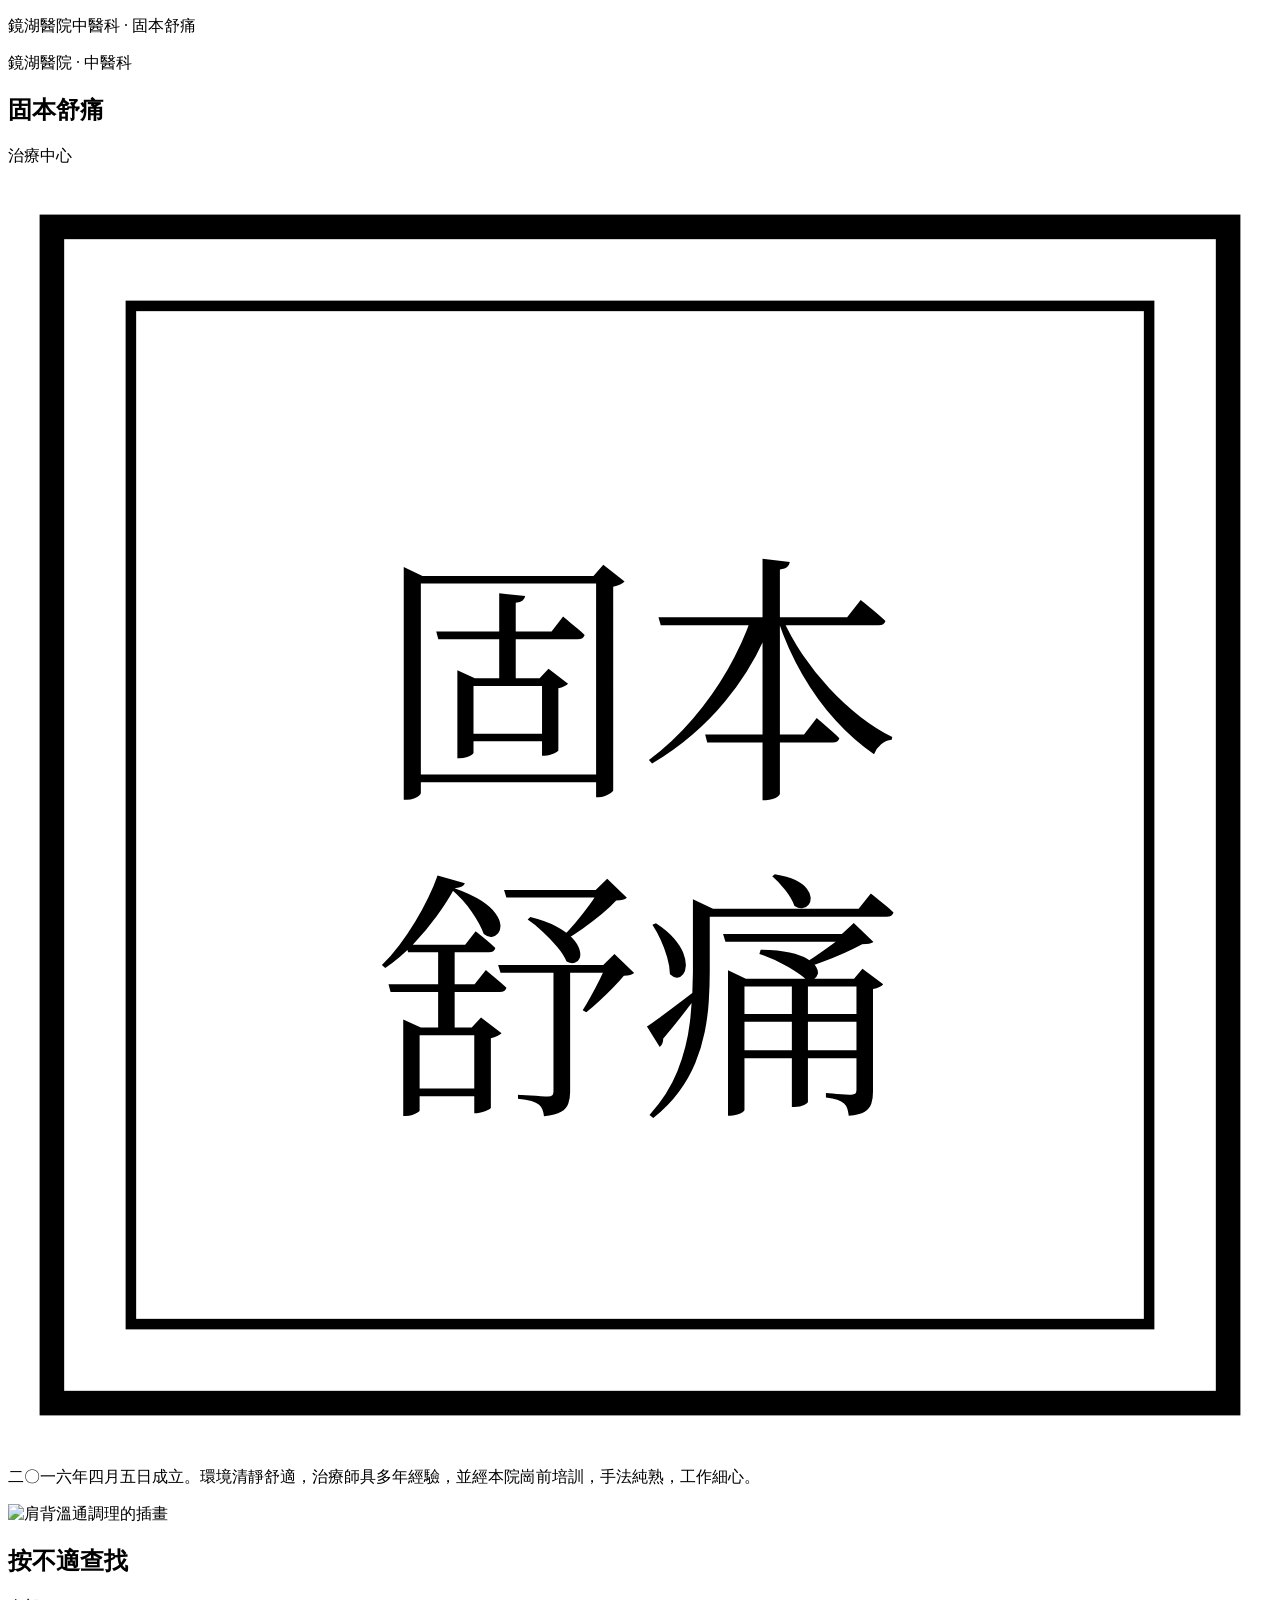
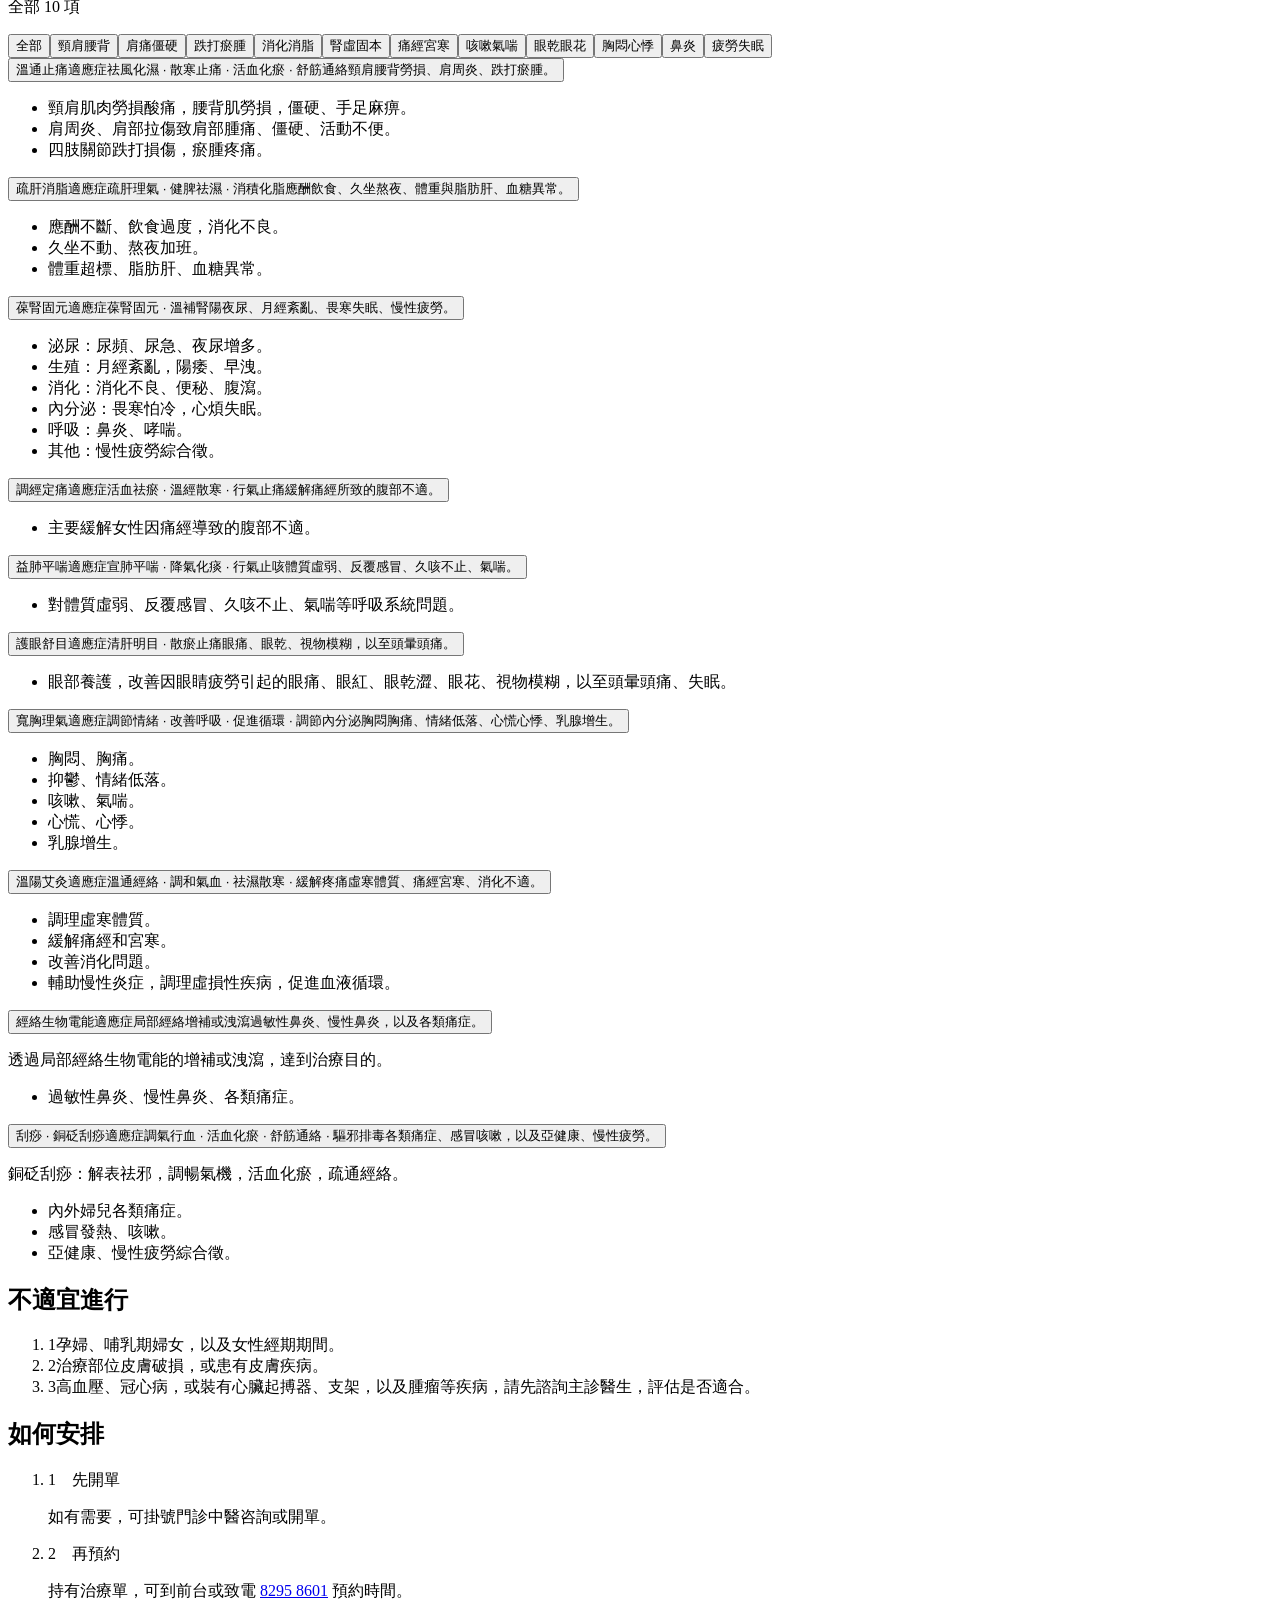
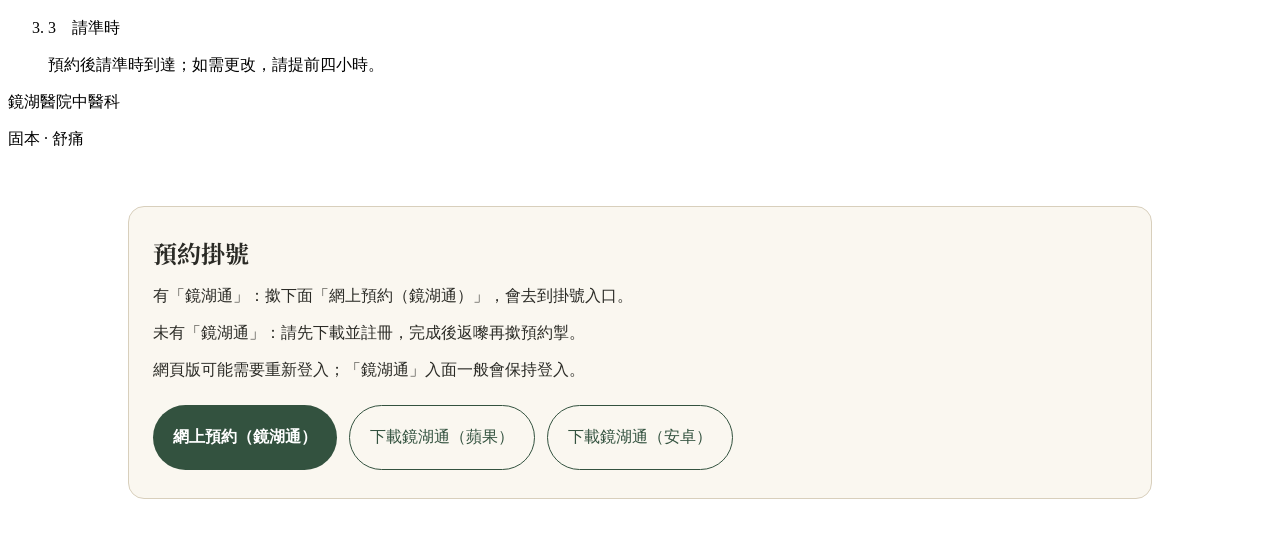
==== commit 13a6d6e2: "預約卡刪除深連結日後直達句" ====
--- a/index.html
+++ b/index.html
@@ -2,11 +2,11 @@
 <section id="booking" aria-label="預約掛號" style="max-width:64rem;margin:0 auto;padding:2.5rem 1rem;">
 <div style="border:1px solid #d8cfbc;border-radius:16px;background:#faf7f0;padding:1.75rem 1.5rem;color:#2b2b26;">
 <h2 style="font-family:'Noto Serif TC',serif;font-size:1.5rem;margin:0 0 .75rem;">預約掛號</h2>
-<p style="line-height:1.8;margin:.5rem 0;">有「鏡湖通」：撳下面「網上預約（鏡湖通）」，會去到掛號入口。目前先連去網頁版掛號；日後醫院提供深連結，會改為直達中醫科。</p>
+<p style="line-height:1.8;margin:.5rem 0;">有「鏡湖通」：撳下面「網上預約（鏡湖通）」，會去到掛號入口。</p>
 <p style="line-height:1.8;margin:.5rem 0;">未有「鏡湖通」：請先下載並註冊，完成後返嚟再撳預約掣。</p>
 <p style="line-height:1.8;margin:.5rem 0;">網頁版可能需要重新登入；「鏡湖通」入面一般會保持登入。</p>
 <div style="display:flex;flex-wrap:wrap;gap:.75rem;margin-top:1.25rem;">
-<a data-booking-link href="https://reg.kwh.org.mo" target="_blank" rel="noreferrer" style="display:inline-flex;min-height:44px;align-items:center;border-radius:999px;background:#33523f;color:#fff;padding:.6rem 1.25rem;text-decoration:none;font-weight:600;">網上預約（鏡湖通）</a>
+<a data-booking-link href="https://app.kwh.org.mo/" target="_blank" rel="noreferrer" style="display:inline-flex;min-height:44px;align-items:center;border-radius:999px;background:#33523f;color:#fff;padding:.6rem 1.25rem;text-decoration:none;font-weight:600;">網上預約（鏡湖通）</a>
 <a href="https://apps.apple.com/mo/app/id1469651893" target="_blank" rel="noreferrer" style="display:inline-flex;min-height:44px;align-items:center;border-radius:999px;border:1px solid #33523f;color:#33523f;padding:.6rem 1.25rem;text-decoration:none;">下載鏡湖通（蘋果）</a>
 <a href="https://play.google.com/store/apps/details?id=mo.org.kwh.kwapp" target="_blank" rel="noreferrer" style="display:inline-flex;min-height:44px;align-items:center;border-radius:999px;border:1px solid #33523f;color:#33523f;padding:.6rem 1.25rem;text-decoration:none;">下載鏡湖通（安卓）</a>
 </div>
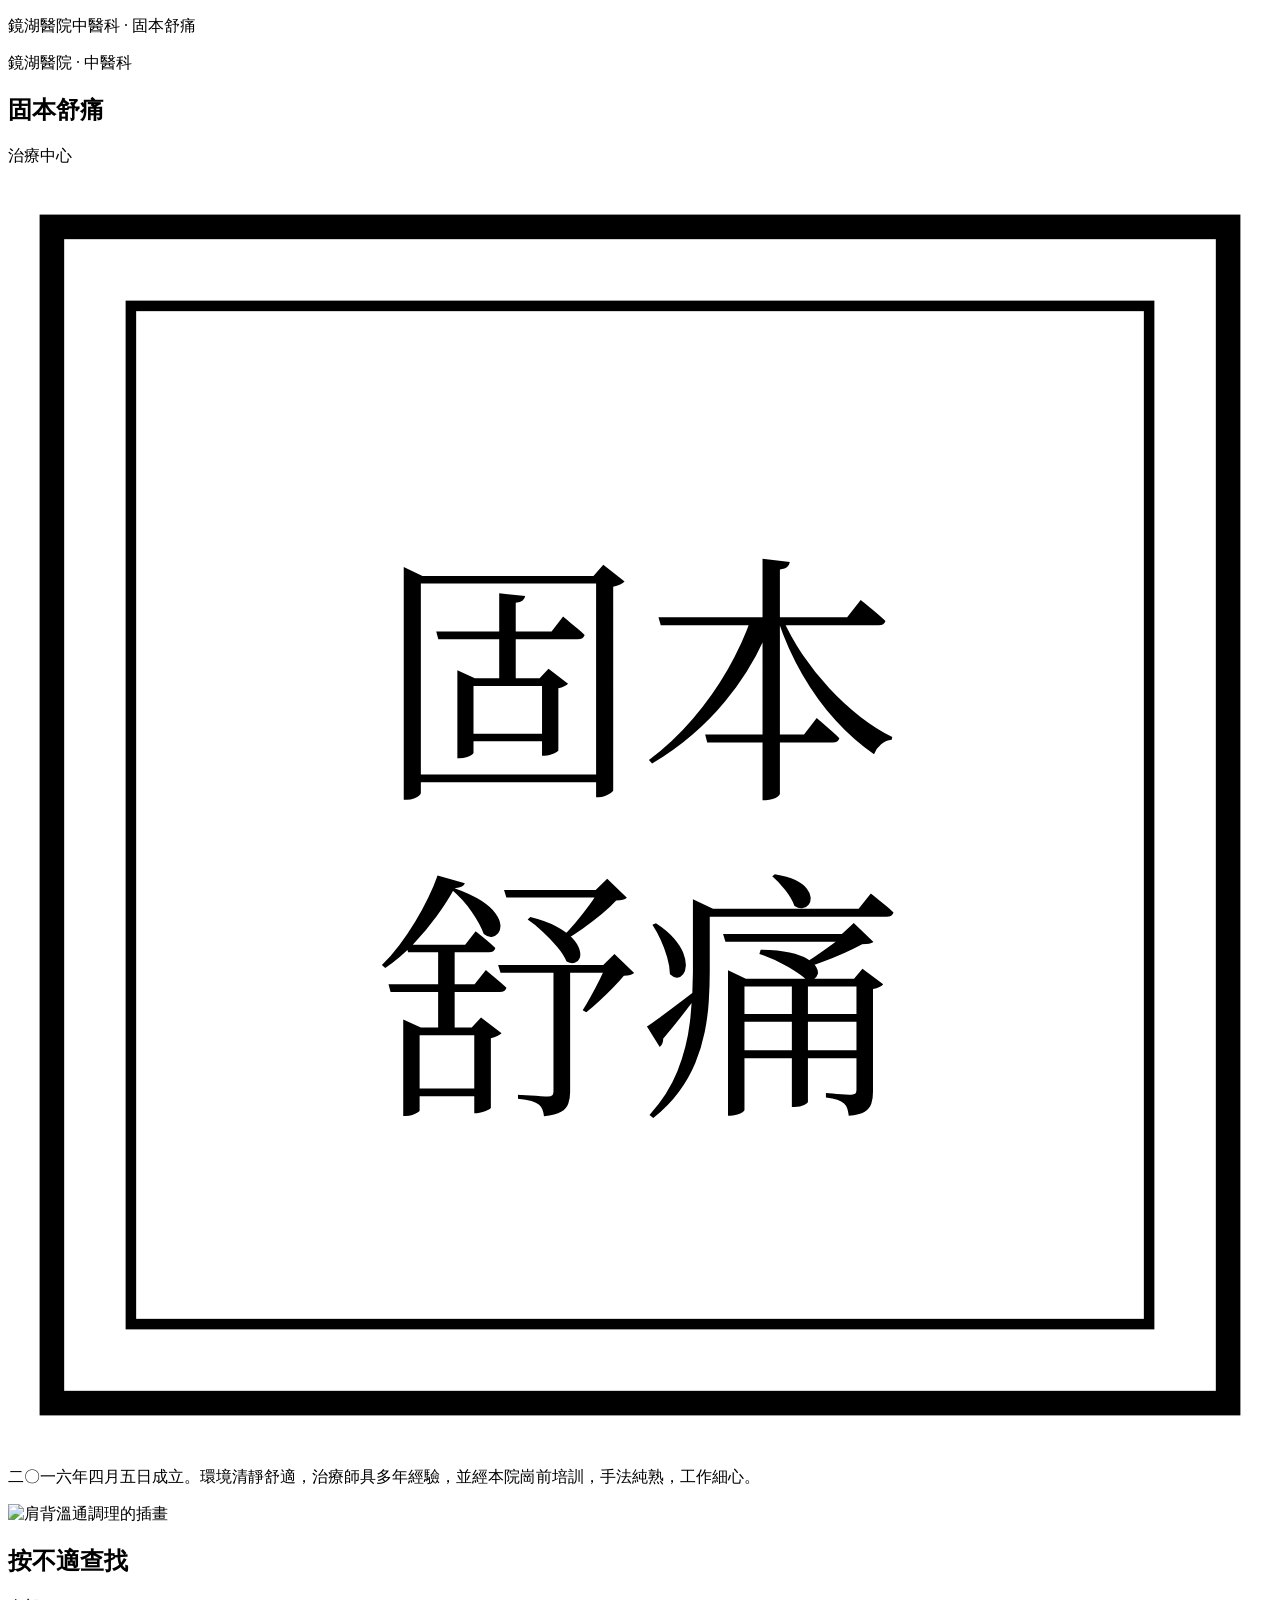
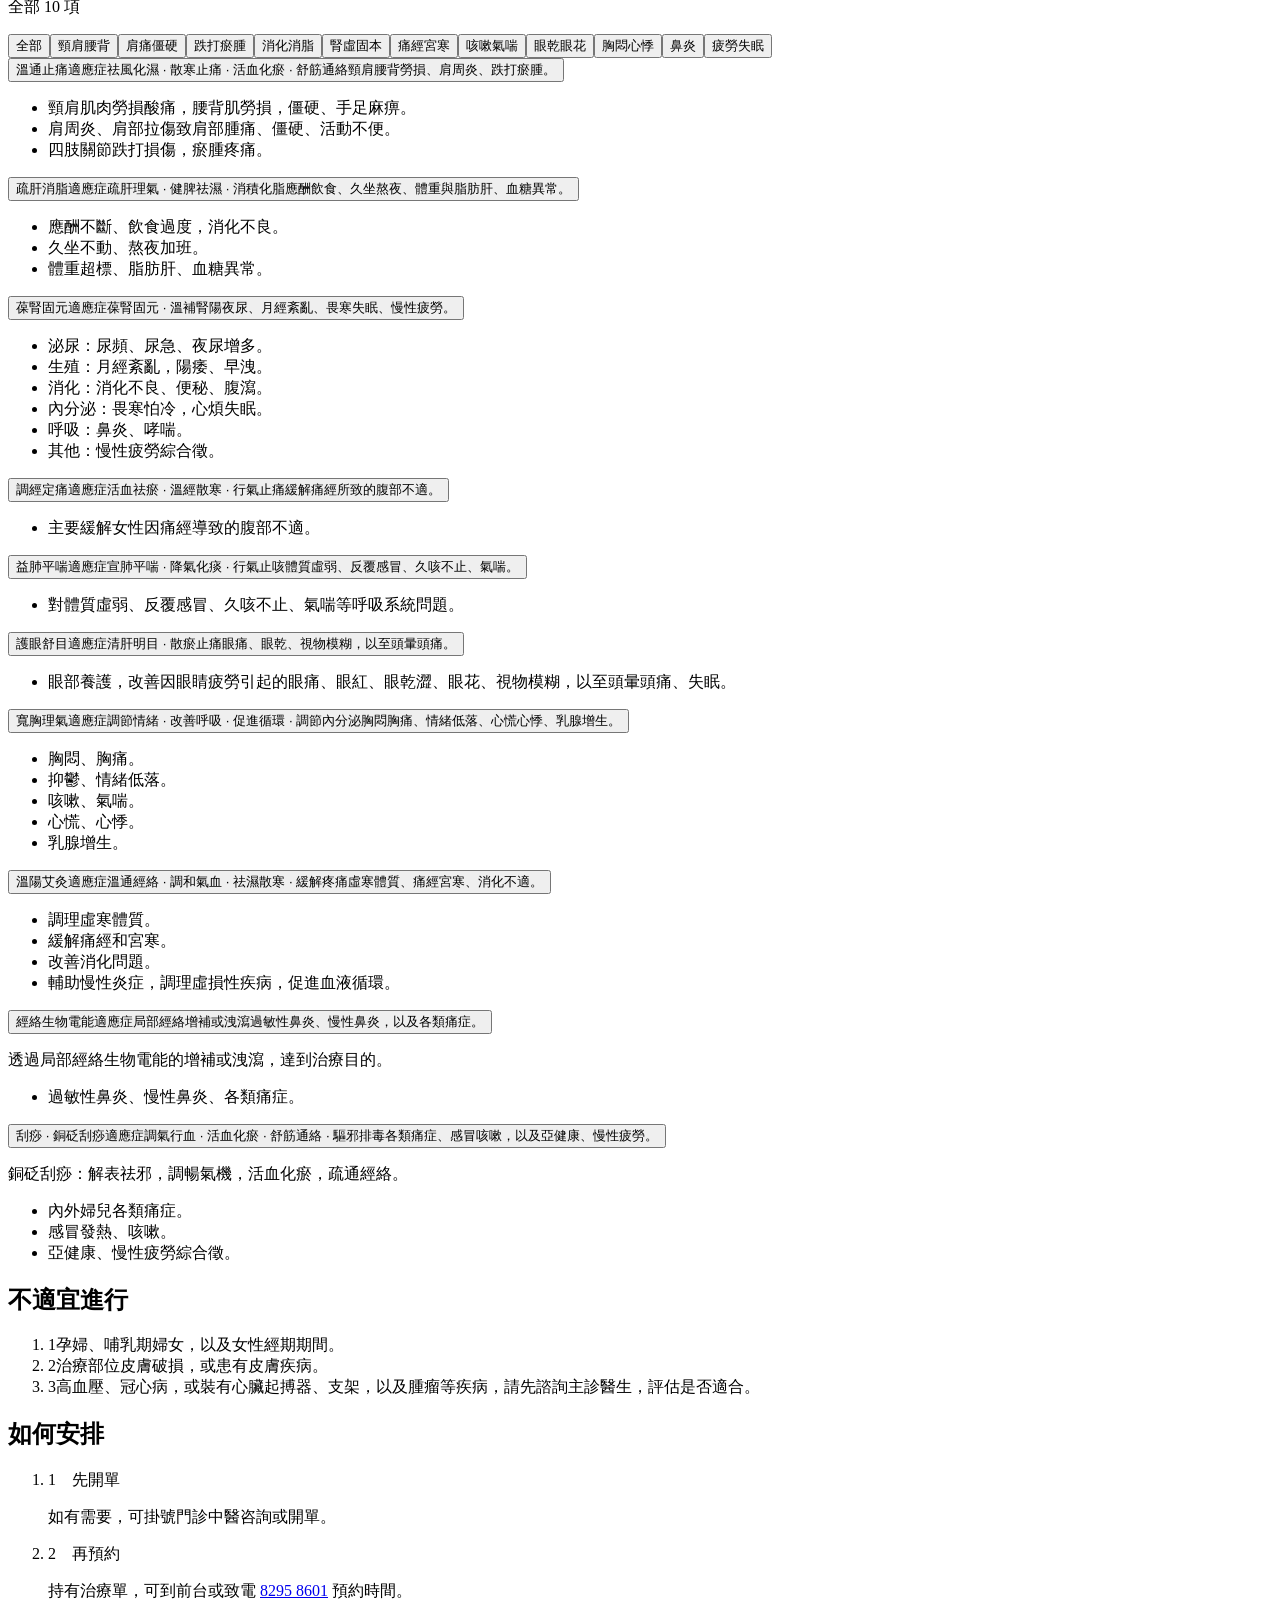
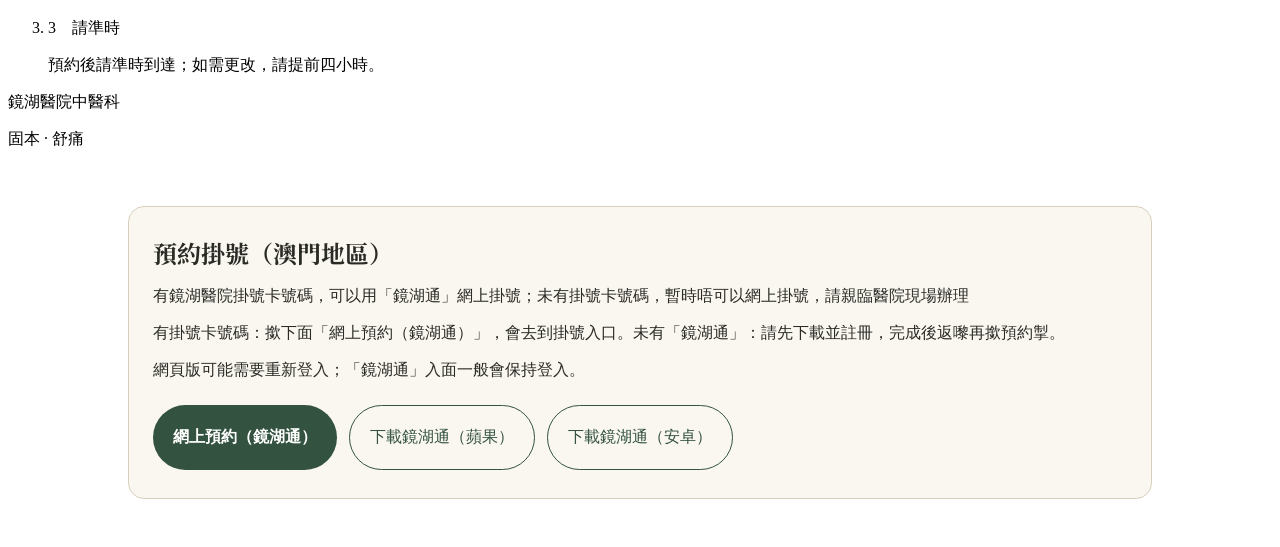
==== commit 123d8b44: "預約掛號（澳門地區）：說明掛號卡號碼與親臨辦理" ====
--- a/index.html
+++ b/index.html
@@ -1,9 +1,9 @@
 <!DOCTYPE html><html lang="zh-Hant" class="antialiased"><head><meta name="twitter:card" content="summary_large_image"><meta property="og:title" content="鏡湖醫院中醫科 · 固本舒痛治療中心"><meta property="og:image" content="https://tcmmacau.github.io/gubenshutong/og.jpg"><meta property="og:image:width" content="1200"><meta property="og:image:height" content="630"><meta charSet="utf-8"/><meta name="viewport" content="width=device-width, initial-scale=1"/><link rel="preload" as="image" href="/gubenshutong/art/hero.jpg"/><link rel="preload" as="image" href="/gubenshutong/art/warm-pain.jpg"/><link rel="preload" as="image" href="/gubenshutong/art/liver-fat.jpg"/><link rel="preload" as="image" href="/gubenshutong/art/kidney-root.jpg"/><link rel="preload" as="image" href="/gubenshutong/art/menses.jpg"/><link rel="preload" as="image" href="/gubenshutong/art/lung.jpg"/><link rel="preload" as="image" href="/gubenshutong/art/eye.jpg"/><link rel="preload" as="image" href="/gubenshutong/art/chest.jpg"/><link rel="preload" as="image" href="/gubenshutong/art/moxa.jpg"/><link rel="preload" as="image" href="/gubenshutong/art/meridian.jpg"/><link rel="stylesheet" href="https://fonts.googleapis.com/css2?family=Noto+Sans+TC:wght@400;500;600&amp;family=Noto+Serif+TC:wght@500;600;700&amp;display=swap" data-precedence="default"/><link rel="stylesheet" href="/gubenshutong/assets/styles-Bw4a1AOu.css" data-precedence="default"/><link rel="preload" as="image" href="/gubenshutong/art/gua-sha.jpg"/><title>固本舒痛治療中心</title><meta name="description" content="鏡湖醫院中醫科固本舒痛治療中心。溫通止痛、疏肝消脂、葆腎固元、調經定痛、益肺平喘、護眼舒目、寬胸理氣、溫陽艾灸、經絡生物電能、刮痧。"/><meta name="theme-color" content="#1A2834"/><link rel="modulepreload" href="/gubenshutong/assets/index-DOIU_NRN.js"/><link rel="modulepreload" href="/gubenshutong/assets/routes-C63OlymR.js"/><link rel="icon" type="image/svg+xml" href="/gubenshutong/favicon.svg"/><link rel="preconnect" href="https://fonts.googleapis.com"/><link rel="preconnect" href="https://fonts.gstatic.com" crossorigin="anonymous"/><link rel="manifest" href="/gubenshutong/__grok/manifest.webmanifest"/><link rel="apple-touch-icon" href="/gubenshutong/__grok/icon-180.png"/><meta name="apple-mobile-web-app-title" content="鏡湖醫院中醫科 · 固本舒痛治療中心"><meta name="apple-mobile-web-app-status-bar-style" content="black"><script data-goatcounter="https://tcmmacau.goatcounter.com/count" async src="//gc.zgo.at/count.js"></script></head><body><!--$--><div class="relative min-h-screen bg-indigo text-paper"><div class="moon night-only" aria-hidden="true"></div><div class="mx-auto flex max-w-5xl items-start gap-8 px-4 py-6 sm:px-6 sm:py-10"><aside class="spine-wrap night-only sticky top-10 hidden shrink-0 pt-16 text-gold lg:block"><p class="spine font-serif text-sm">鏡湖醫院中醫科 · 固本舒痛</p></aside><article class="sheet w-full max-w-3xl bg-paper text-ink shadow-2xl"><header class="px-5 pt-8 pb-2 sm:px-10 sm:pt-12"><div class="flex items-start justify-between gap-4"><div><p class="kicker-track font-serif text-xs text-celadon sm:text-sm">鏡湖醫院 · 中醫科</p><h1 class="mt-5 font-serif text-4xl leading-none font-semibold whitespace-nowrap sm:text-6xl">固本舒痛</h1><p class="mt-3 font-serif text-lg whitespace-nowrap text-ink/75 sm:text-2xl">治療中心</p></div><svg viewBox="0 0 72 72" class="size-16 shrink-0 text-celadon sm:size-20" aria-hidden="true"><rect x="2.5" y="2.5" width="67" height="67" fill="none" stroke="currentColor" stroke-width="1.4"></rect><rect x="7" y="7" width="58" height="58" fill="none" stroke="currentColor" stroke-width="0.6"></rect><text x="36" y="34" text-anchor="middle" fill="currentColor" font-size="15" font-family="Noto Serif TC, Songti TC, serif">固本</text><text x="36" y="52" text-anchor="middle" fill="currentColor" font-size="15" font-family="Noto Serif TC, Songti TC, serif">舒痛</text></svg></div><p class="mt-8 max-w-xl text-sm leading-relaxed text-ink/75 sm:text-base">二〇一六年四月五日成立。環境清靜舒適，治療師具多年經驗，並經本院崗前培訓，手法純熟，工作細心。</p><img src="/gubenshutong/art/hero.jpg" alt="肩背溫通調理的插畫" class="mt-6 aspect-video w-full rounded-3xl object-cover"/><div class="mt-6 h-px bg-gold"></div><div class="mt-1 h-px bg-gold/40"></div></header><section class="no-print sticky top-0 z-10 border-b border-gold/30 bg-paper/95 px-5 py-4 backdrop-blur-sm sm:px-10"><div class="flex items-center gap-3"><h2 class="flex-1 rounded-full bg-celadon px-4 py-2 text-center font-serif text-sm font-semibold text-paper sm:text-base">按不適查找</h2><p class="shrink-0 text-xs text-ink/60" aria-live="polite">全部 10 項</p></div><div class="mt-3 flex flex-wrap gap-2" role="group" aria-label="按不適查找"><button type="button" aria-pressed="true" class="min-h-11 rounded-full bg-celadon px-4 text-sm text-paper">全部</button><button type="button" aria-pressed="false" class="min-h-11 rounded-full border border-ink/15 bg-transparent px-4 text-sm text-ink hover:border-celadon hover:text-celadon">頸肩腰背</button><button type="button" aria-pressed="false" class="min-h-11 rounded-full border border-ink/15 bg-transparent px-4 text-sm text-ink hover:border-celadon hover:text-celadon">肩痛僵硬</button><button type="button" aria-pressed="false" class="min-h-11 rounded-full border border-ink/15 bg-transparent px-4 text-sm text-ink hover:border-celadon hover:text-celadon">跌打瘀腫</button><button type="button" aria-pressed="false" class="min-h-11 rounded-full border border-ink/15 bg-transparent px-4 text-sm text-ink hover:border-celadon hover:text-celadon">消化消脂</button><button type="button" aria-pressed="false" class="min-h-11 rounded-full border border-ink/15 bg-transparent px-4 text-sm text-ink hover:border-celadon hover:text-celadon">腎虛固本</button><button type="button" aria-pressed="false" class="min-h-11 rounded-full border border-ink/15 bg-transparent px-4 text-sm text-ink hover:border-celadon hover:text-celadon">痛經宮寒</button><button type="button" aria-pressed="false" class="min-h-11 rounded-full border border-ink/15 bg-transparent px-4 text-sm text-ink hover:border-celadon hover:text-celadon">咳嗽氣喘</button><button type="button" aria-pressed="false" class="min-h-11 rounded-full border border-ink/15 bg-transparent px-4 text-sm text-ink hover:border-celadon hover:text-celadon">眼乾眼花</button><button type="button" aria-pressed="false" class="min-h-11 rounded-full border border-ink/15 bg-transparent px-4 text-sm text-ink hover:border-celadon hover:text-celadon">胸悶心悸</button><button type="button" aria-pressed="false" class="min-h-11 rounded-full border border-ink/15 bg-transparent px-4 text-sm text-ink hover:border-celadon hover:text-celadon">鼻炎</button><button type="button" aria-pressed="false" class="min-h-11 rounded-full border border-ink/15 bg-transparent px-4 text-sm text-ink hover:border-celadon hover:text-celadon">疲勞失眠</button></div></section><section class="px-5 sm:px-10" aria-label="治療項目"><article class="treatment border-b border-ink/10"><button type="button" class="flex w-full items-start gap-4 py-5 text-left sm:gap-6 sm:py-6" aria-expanded="false" aria-controls="panel-warm-pain"><img src="/gubenshutong/art/warm-pain.jpg" alt="" class="size-20 shrink-0 rounded-2xl object-cover sm:size-24"/><span class="min-w-0 flex-1"><span class="flex items-baseline justify-between gap-3"><span class="font-serif text-2xl font-semibold tracking-wide">溫通止痛</span><span class="shrink-0 font-serif text-sm text-celadon">適應症</span></span><span class="mt-2 block text-sm leading-relaxed text-celadon">祛風化濕 · 散寒止痛 · 活血化瘀 · 舒筋通絡</span><span class="mt-2 block text-base leading-relaxed text-ink/80">頸肩腰背勞損、肩周炎、跌打瘀腫。</span></span></button><div id="panel-warm-pain" class="detail" data-open="false" role="region" aria-label="溫通止痛適應症"><div class="detail-inner"><div class="pb-6 pl-24 sm:pl-32"><ul class="space-y-2"><li class="flex gap-3 text-base leading-relaxed"><span class="mt-2.5 size-1 shrink-0 rounded-full bg-gold" aria-hidden="true"></span><span>頸肩肌肉勞損酸痛，腰背肌勞損，僵硬、手足麻痹。</span></li><li class="flex gap-3 text-base leading-relaxed"><span class="mt-2.5 size-1 shrink-0 rounded-full bg-gold" aria-hidden="true"></span><span>肩周炎、肩部拉傷致肩部腫痛、僵硬、活動不便。</span></li><li class="flex gap-3 text-base leading-relaxed"><span class="mt-2.5 size-1 shrink-0 rounded-full bg-gold" aria-hidden="true"></span><span>四肢關節跌打損傷，瘀腫疼痛。</span></li></ul></div></div></div></article><article class="treatment border-b border-ink/10"><button type="button" class="flex w-full items-start gap-4 py-5 text-left sm:gap-6 sm:py-6" aria-expanded="false" aria-controls="panel-liver-fat"><img src="/gubenshutong/art/liver-fat.jpg" alt="" class="size-20 shrink-0 rounded-2xl object-cover sm:size-24"/><span class="min-w-0 flex-1"><span class="flex items-baseline justify-between gap-3"><span class="font-serif text-2xl font-semibold tracking-wide">疏肝消脂</span><span class="shrink-0 font-serif text-sm text-celadon">適應症</span></span><span class="mt-2 block text-sm leading-relaxed text-celadon">疏肝理氣 · 健脾祛濕 · 消積化脂</span><span class="mt-2 block text-base leading-relaxed text-ink/80">應酬飲食、久坐熬夜、體重與脂肪肝、血糖異常。</span></span></button><div id="panel-liver-fat" class="detail" data-open="false" role="region" aria-label="疏肝消脂適應症"><div class="detail-inner"><div class="pb-6 pl-24 sm:pl-32"><ul class="space-y-2"><li class="flex gap-3 text-base leading-relaxed"><span class="mt-2.5 size-1 shrink-0 rounded-full bg-gold" aria-hidden="true"></span><span>應酬不斷、飲食過度，消化不良。</span></li><li class="flex gap-3 text-base leading-relaxed"><span class="mt-2.5 size-1 shrink-0 rounded-full bg-gold" aria-hidden="true"></span><span>久坐不動、熬夜加班。</span></li><li class="flex gap-3 text-base leading-relaxed"><span class="mt-2.5 size-1 shrink-0 rounded-full bg-gold" aria-hidden="true"></span><span>體重超標、脂肪肝、血糖異常。</span></li></ul></div></div></div></article><article class="treatment border-b border-ink/10"><button type="button" class="flex w-full items-start gap-4 py-5 text-left sm:gap-6 sm:py-6" aria-expanded="false" aria-controls="panel-kidney-root"><img src="/gubenshutong/art/kidney-root.jpg" alt="" class="size-20 shrink-0 rounded-2xl object-cover sm:size-24"/><span class="min-w-0 flex-1"><span class="flex items-baseline justify-between gap-3"><span class="font-serif text-2xl font-semibold tracking-wide">葆腎固元</span><span class="shrink-0 font-serif text-sm text-celadon">適應症</span></span><span class="mt-2 block text-sm leading-relaxed text-celadon">葆腎固元 · 溫補腎陽</span><span class="mt-2 block text-base leading-relaxed text-ink/80">夜尿、月經紊亂、畏寒失眠、慢性疲勞。</span></span></button><div id="panel-kidney-root" class="detail" data-open="false" role="region" aria-label="葆腎固元適應症"><div class="detail-inner"><div class="pb-6 pl-24 sm:pl-32"><ul class="space-y-2"><li class="flex gap-3 text-base leading-relaxed"><span class="mt-2.5 size-1 shrink-0 rounded-full bg-gold" aria-hidden="true"></span><span>泌尿：尿頻、尿急、夜尿增多。</span></li><li class="flex gap-3 text-base leading-relaxed"><span class="mt-2.5 size-1 shrink-0 rounded-full bg-gold" aria-hidden="true"></span><span>生殖：月經紊亂，陽痿、早洩。</span></li><li class="flex gap-3 text-base leading-relaxed"><span class="mt-2.5 size-1 shrink-0 rounded-full bg-gold" aria-hidden="true"></span><span>消化：消化不良、便秘、腹瀉。</span></li><li class="flex gap-3 text-base leading-relaxed"><span class="mt-2.5 size-1 shrink-0 rounded-full bg-gold" aria-hidden="true"></span><span>內分泌：畏寒怕冷，心煩失眠。</span></li><li class="flex gap-3 text-base leading-relaxed"><span class="mt-2.5 size-1 shrink-0 rounded-full bg-gold" aria-hidden="true"></span><span>呼吸：鼻炎、哮喘。</span></li><li class="flex gap-3 text-base leading-relaxed"><span class="mt-2.5 size-1 shrink-0 rounded-full bg-gold" aria-hidden="true"></span><span>其他：慢性疲勞綜合徵。</span></li></ul></div></div></div></article><article class="treatment border-b border-ink/10"><button type="button" class="flex w-full items-start gap-4 py-5 text-left sm:gap-6 sm:py-6" aria-expanded="false" aria-controls="panel-menses"><img src="/gubenshutong/art/menses.jpg" alt="" class="size-20 shrink-0 rounded-2xl object-cover sm:size-24"/><span class="min-w-0 flex-1"><span class="flex items-baseline justify-between gap-3"><span class="font-serif text-2xl font-semibold tracking-wide">調經定痛</span><span class="shrink-0 font-serif text-sm text-celadon">適應症</span></span><span class="mt-2 block text-sm leading-relaxed text-celadon">活血祛瘀 · 溫經散寒 · 行氣止痛</span><span class="mt-2 block text-base leading-relaxed text-ink/80">緩解痛經所致的腹部不適。</span></span></button><div id="panel-menses" class="detail" data-open="false" role="region" aria-label="調經定痛適應症"><div class="detail-inner"><div class="pb-6 pl-24 sm:pl-32"><ul class="space-y-2"><li class="flex gap-3 text-base leading-relaxed"><span class="mt-2.5 size-1 shrink-0 rounded-full bg-gold" aria-hidden="true"></span><span>主要緩解女性因痛經導致的腹部不適。</span></li></ul></div></div></div></article><article class="treatment border-b border-ink/10"><button type="button" class="flex w-full items-start gap-4 py-5 text-left sm:gap-6 sm:py-6" aria-expanded="false" aria-controls="panel-lung"><img src="/gubenshutong/art/lung.jpg" alt="" class="size-20 shrink-0 rounded-2xl object-cover sm:size-24"/><span class="min-w-0 flex-1"><span class="flex items-baseline justify-between gap-3"><span class="font-serif text-2xl font-semibold tracking-wide">益肺平喘</span><span class="shrink-0 font-serif text-sm text-celadon">適應症</span></span><span class="mt-2 block text-sm leading-relaxed text-celadon">宣肺平喘 · 降氣化痰 · 行氣止咳</span><span class="mt-2 block text-base leading-relaxed text-ink/80">體質虛弱、反覆感冒、久咳不止、氣喘。</span></span></button><div id="panel-lung" class="detail" data-open="false" role="region" aria-label="益肺平喘適應症"><div class="detail-inner"><div class="pb-6 pl-24 sm:pl-32"><ul class="space-y-2"><li class="flex gap-3 text-base leading-relaxed"><span class="mt-2.5 size-1 shrink-0 rounded-full bg-gold" aria-hidden="true"></span><span>對體質虛弱、反覆感冒、久咳不止、氣喘等呼吸系統問題。</span></li></ul></div></div></div></article><article class="treatment border-b border-ink/10"><button type="button" class="flex w-full items-start gap-4 py-5 text-left sm:gap-6 sm:py-6" aria-expanded="false" aria-controls="panel-eye"><img src="/gubenshutong/art/eye.jpg" alt="" class="size-20 shrink-0 rounded-2xl object-cover sm:size-24"/><span class="min-w-0 flex-1"><span class="flex items-baseline justify-between gap-3"><span class="font-serif text-2xl font-semibold tracking-wide">護眼舒目</span><span class="shrink-0 font-serif text-sm text-celadon">適應症</span></span><span class="mt-2 block text-sm leading-relaxed text-celadon">清肝明目 · 散瘀止痛</span><span class="mt-2 block text-base leading-relaxed text-ink/80">眼痛、眼乾、視物模糊，以至頭暈頭痛。</span></span></button><div id="panel-eye" class="detail" data-open="false" role="region" aria-label="護眼舒目適應症"><div class="detail-inner"><div class="pb-6 pl-24 sm:pl-32"><ul class="space-y-2"><li class="flex gap-3 text-base leading-relaxed"><span class="mt-2.5 size-1 shrink-0 rounded-full bg-gold" aria-hidden="true"></span><span>眼部養護，改善因眼睛疲勞引起的眼痛、眼紅、眼乾澀、眼花、視物模糊，以至頭暈頭痛、失眠。</span></li></ul></div></div></div></article><article class="treatment border-b border-ink/10"><button type="button" class="flex w-full items-start gap-4 py-5 text-left sm:gap-6 sm:py-6" aria-expanded="false" aria-controls="panel-chest"><img src="/gubenshutong/art/chest.jpg" alt="" class="size-20 shrink-0 rounded-2xl object-cover sm:size-24"/><span class="min-w-0 flex-1"><span class="flex items-baseline justify-between gap-3"><span class="font-serif text-2xl font-semibold tracking-wide">寬胸理氣</span><span class="shrink-0 font-serif text-sm text-celadon">適應症</span></span><span class="mt-2 block text-sm leading-relaxed text-celadon">調節情緒 · 改善呼吸 · 促進循環 · 調節內分泌</span><span class="mt-2 block text-base leading-relaxed text-ink/80">胸悶胸痛、情緒低落、心慌心悸、乳腺增生。</span></span></button><div id="panel-chest" class="detail" data-open="false" role="region" aria-label="寬胸理氣適應症"><div class="detail-inner"><div class="pb-6 pl-24 sm:pl-32"><ul class="space-y-2"><li class="flex gap-3 text-base leading-relaxed"><span class="mt-2.5 size-1 shrink-0 rounded-full bg-gold" aria-hidden="true"></span><span>胸悶、胸痛。</span></li><li class="flex gap-3 text-base leading-relaxed"><span class="mt-2.5 size-1 shrink-0 rounded-full bg-gold" aria-hidden="true"></span><span>抑鬱、情緒低落。</span></li><li class="flex gap-3 text-base leading-relaxed"><span class="mt-2.5 size-1 shrink-0 rounded-full bg-gold" aria-hidden="true"></span><span>咳嗽、氣喘。</span></li><li class="flex gap-3 text-base leading-relaxed"><span class="mt-2.5 size-1 shrink-0 rounded-full bg-gold" aria-hidden="true"></span><span>心慌、心悸。</span></li><li class="flex gap-3 text-base leading-relaxed"><span class="mt-2.5 size-1 shrink-0 rounded-full bg-gold" aria-hidden="true"></span><span>乳腺增生。</span></li></ul></div></div></div></article><article class="treatment border-b border-ink/10"><button type="button" class="flex w-full items-start gap-4 py-5 text-left sm:gap-6 sm:py-6" aria-expanded="false" aria-controls="panel-moxa"><img src="/gubenshutong/art/moxa.jpg" alt="" class="size-20 shrink-0 rounded-2xl object-cover sm:size-24"/><span class="min-w-0 flex-1"><span class="flex items-baseline justify-between gap-3"><span class="font-serif text-2xl font-semibold tracking-wide">溫陽艾灸</span><span class="shrink-0 font-serif text-sm text-celadon">適應症</span></span><span class="mt-2 block text-sm leading-relaxed text-celadon">溫通經絡 · 調和氣血 · 祛濕散寒 · 緩解疼痛</span><span class="mt-2 block text-base leading-relaxed text-ink/80">虛寒體質、痛經宮寒、消化不適。</span></span></button><div id="panel-moxa" class="detail" data-open="false" role="region" aria-label="溫陽艾灸適應症"><div class="detail-inner"><div class="pb-6 pl-24 sm:pl-32"><ul class="space-y-2"><li class="flex gap-3 text-base leading-relaxed"><span class="mt-2.5 size-1 shrink-0 rounded-full bg-gold" aria-hidden="true"></span><span>調理虛寒體質。</span></li><li class="flex gap-3 text-base leading-relaxed"><span class="mt-2.5 size-1 shrink-0 rounded-full bg-gold" aria-hidden="true"></span><span>緩解痛經和宮寒。</span></li><li class="flex gap-3 text-base leading-relaxed"><span class="mt-2.5 size-1 shrink-0 rounded-full bg-gold" aria-hidden="true"></span><span>改善消化問題。</span></li><li class="flex gap-3 text-base leading-relaxed"><span class="mt-2.5 size-1 shrink-0 rounded-full bg-gold" aria-hidden="true"></span><span>輔助慢性炎症，調理虛損性疾病，促進血液循環。</span></li></ul></div></div></div></article><article class="treatment border-b border-ink/10"><button type="button" class="flex w-full items-start gap-4 py-5 text-left sm:gap-6 sm:py-6" aria-expanded="false" aria-controls="panel-meridian"><img src="/gubenshutong/art/meridian.jpg" alt="" class="size-20 shrink-0 rounded-2xl object-cover sm:size-24"/><span class="min-w-0 flex-1"><span class="flex items-baseline justify-between gap-3"><span class="font-serif text-2xl font-semibold tracking-wide">經絡生物電能</span><span class="shrink-0 font-serif text-sm text-celadon">適應症</span></span><span class="mt-2 block text-sm leading-relaxed text-celadon">局部經絡增補或洩瀉</span><span class="mt-2 block text-base leading-relaxed text-ink/80">過敏性鼻炎、慢性鼻炎，以及各類痛症。</span></span></button><div id="panel-meridian" class="detail" data-open="false" role="region" aria-label="經絡生物電能適應症"><div class="detail-inner"><div class="pb-6 pl-24 sm:pl-32"><p class="mb-3 text-sm leading-relaxed text-ink/70">透過局部經絡生物電能的增補或洩瀉，達到治療目的。</p><ul class="space-y-2"><li class="flex gap-3 text-base leading-relaxed"><span class="mt-2.5 size-1 shrink-0 rounded-full bg-gold" aria-hidden="true"></span><span>過敏性鼻炎、慢性鼻炎、各類痛症。</span></li></ul></div></div></div></article><article class="treatment border-b border-ink/10"><button type="button" class="flex w-full items-start gap-4 py-5 text-left sm:gap-6 sm:py-6" aria-expanded="false" aria-controls="panel-gua-sha"><img src="/gubenshutong/art/gua-sha.jpg" alt="" class="size-20 shrink-0 rounded-2xl object-cover sm:size-24"/><span class="min-w-0 flex-1"><span class="flex items-baseline justify-between gap-3"><span class="font-serif text-2xl font-semibold tracking-wide">刮痧 · 銅砭刮痧</span><span class="shrink-0 font-serif text-sm text-celadon">適應症</span></span><span class="mt-2 block text-sm leading-relaxed text-celadon">調氣行血 · 活血化瘀 · 舒筋通絡 · 驅邪排毒</span><span class="mt-2 block text-base leading-relaxed text-ink/80">各類痛症、感冒咳嗽，以及亞健康、慢性疲勞。</span></span></button><div id="panel-gua-sha" class="detail" data-open="false" role="region" aria-label="刮痧 · 銅砭刮痧適應症"><div class="detail-inner"><div class="pb-6 pl-24 sm:pl-32"><p class="mb-3 text-sm leading-relaxed text-ink/70">銅砭刮痧：解表祛邪，調暢氣機，活血化瘀，疏通經絡。</p><ul class="space-y-2"><li class="flex gap-3 text-base leading-relaxed"><span class="mt-2.5 size-1 shrink-0 rounded-full bg-gold" aria-hidden="true"></span><span>內外婦兒各類痛症。</span></li><li class="flex gap-3 text-base leading-relaxed"><span class="mt-2.5 size-1 shrink-0 rounded-full bg-gold" aria-hidden="true"></span><span>感冒發熱、咳嗽。</span></li><li class="flex gap-3 text-base leading-relaxed"><span class="mt-2.5 size-1 shrink-0 rounded-full bg-gold" aria-hidden="true"></span><span>亞健康、慢性疲勞綜合徵。</span></li></ul></div></div></div></article></section><section class="bg-indigo px-5 py-8 text-paper sm:px-10 sm:py-10"><h2 class="font-serif text-lg font-semibold text-gold">不適宜進行</h2><ol class="mt-4 space-y-3"><li class="flex gap-3 text-sm leading-relaxed sm:text-base"><span class="font-serif text-gold">1</span><span class="text-paper/90">孕婦、哺乳期婦女，以及女性經期期間。</span></li><li class="flex gap-3 text-sm leading-relaxed sm:text-base"><span class="font-serif text-gold">2</span><span class="text-paper/90">治療部位皮膚破損，或患有皮膚疾病。</span></li><li class="flex gap-3 text-sm leading-relaxed sm:text-base"><span class="font-serif text-gold">3</span><span class="text-paper/90">高血壓、冠心病，或裝有心臟起搏器、支架，以及腫瘤等疾病，請先諮詢主診醫生，評估是否適合。</span></li></ol><h2 class="mt-8 font-serif text-lg font-semibold text-gold">如何安排</h2><ol class="mt-4 grid gap-4 sm:grid-cols-3"><li><p class="font-serif text-base text-gold">1<!-- -->　<!-- -->先開單</p><p class="mt-1 text-sm leading-relaxed text-paper/85">如有需要，可掛號門診中醫咨詢或開單。</p></li><li><p class="font-serif text-base text-gold">2<!-- -->　<!-- -->再預約</p><p class="mt-1 text-sm leading-relaxed text-paper/85">持有治療單，可到前台或致電 <a href="tel:+85382958601" class="font-serif text-base text-gold">8295 8601</a> 預約時間。</p></li><li><p class="font-serif text-base text-gold">3<!-- -->　<!-- -->請準時</p><p class="mt-1 text-sm leading-relaxed text-paper/85">預約後請準時到達；如需更改，請提前四小時。</p></li></ol></section><footer class="flex items-center justify-between gap-4 px-5 py-4 text-xs text-ink/55 sm:px-10"><p>鏡湖醫院中醫科</p><p class="font-serif tracking-widest">固本 · 舒痛</p></footer></article></div></div><!--/$--><!-- 預約掛號：連結設定見 booking-config.js，待醫院資訊科提供鏡湖通深連結後只改嗰一處 -->
-<section id="booking" aria-label="預約掛號" style="max-width:64rem;margin:0 auto;padding:2.5rem 1rem;">
+<section id="booking" aria-label="預約掛號（澳門地區）" style="max-width:64rem;margin:0 auto;padding:2.5rem 1rem;">
 <div style="border:1px solid #d8cfbc;border-radius:16px;background:#faf7f0;padding:1.75rem 1.5rem;color:#2b2b26;">
-<h2 style="font-family:'Noto Serif TC',serif;font-size:1.5rem;margin:0 0 .75rem;">預約掛號</h2>
-<p style="line-height:1.8;margin:.5rem 0;">有「鏡湖通」：撳下面「網上預約（鏡湖通）」，會去到掛號入口。</p>
-<p style="line-height:1.8;margin:.5rem 0;">未有「鏡湖通」：請先下載並註冊，完成後返嚟再撳預約掣。</p>
+<h2 style="font-family:'Noto Serif TC',serif;font-size:1.5rem;margin:0 0 .75rem;">預約掛號（澳門地區）</h2>
+<p style="line-height:1.8;margin:.5rem 0;">有鏡湖醫院掛號卡號碼，可以用「鏡湖通」網上掛號；未有掛號卡號碼，暫時唔可以網上掛號，請親臨醫院現場辦理</p>
+<p style="line-height:1.8;margin:.5rem 0;">有掛號卡號碼：撳下面「網上預約（鏡湖通）」，會去到掛號入口。未有「鏡湖通」：請先下載並註冊，完成後返嚟再撳預約掣。</p>
 <p style="line-height:1.8;margin:.5rem 0;">網頁版可能需要重新登入；「鏡湖通」入面一般會保持登入。</p>
 <div style="display:flex;flex-wrap:wrap;gap:.75rem;margin-top:1.25rem;">
 <a data-booking-link href="https://app.kwh.org.mo/" target="_blank" rel="noreferrer" style="display:inline-flex;min-height:44px;align-items:center;border-radius:999px;background:#33523f;color:#fff;padding:.6rem 1.25rem;text-decoration:none;font-weight:600;">網上預約（鏡湖通）</a>
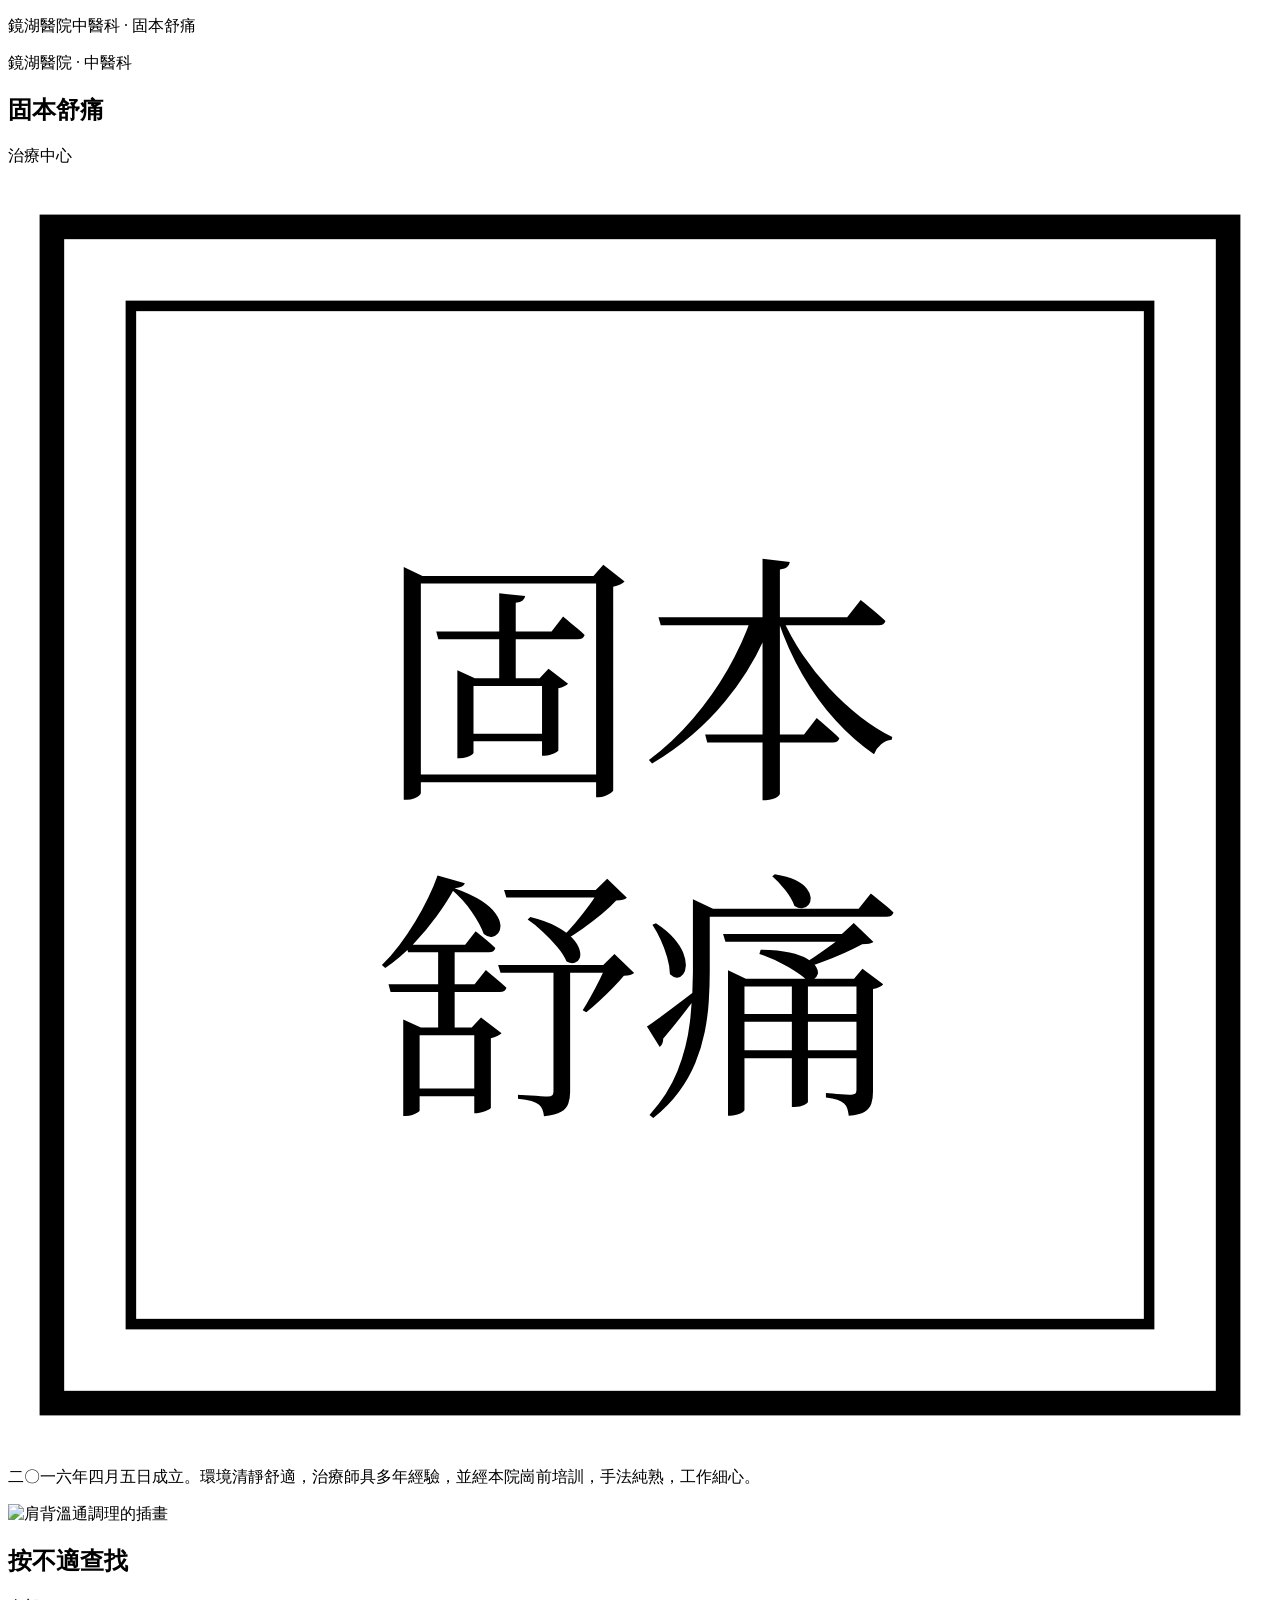
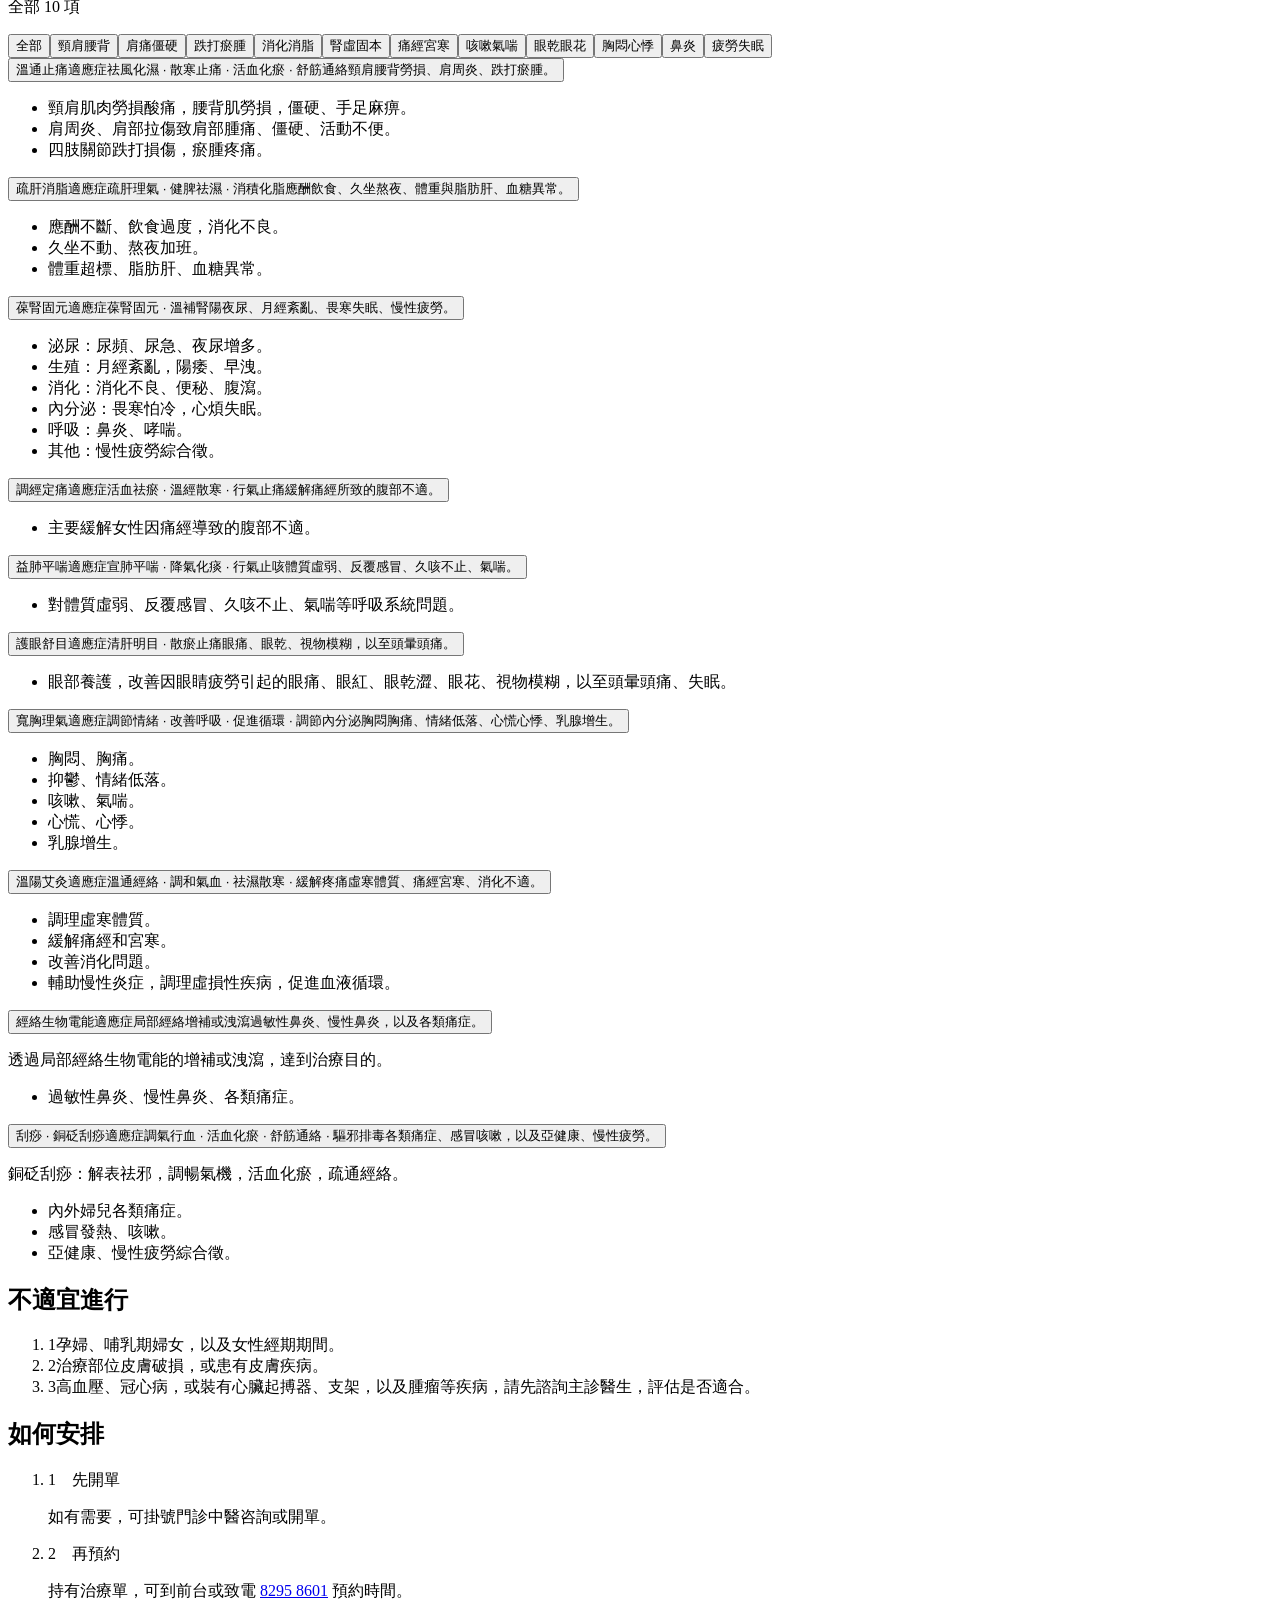
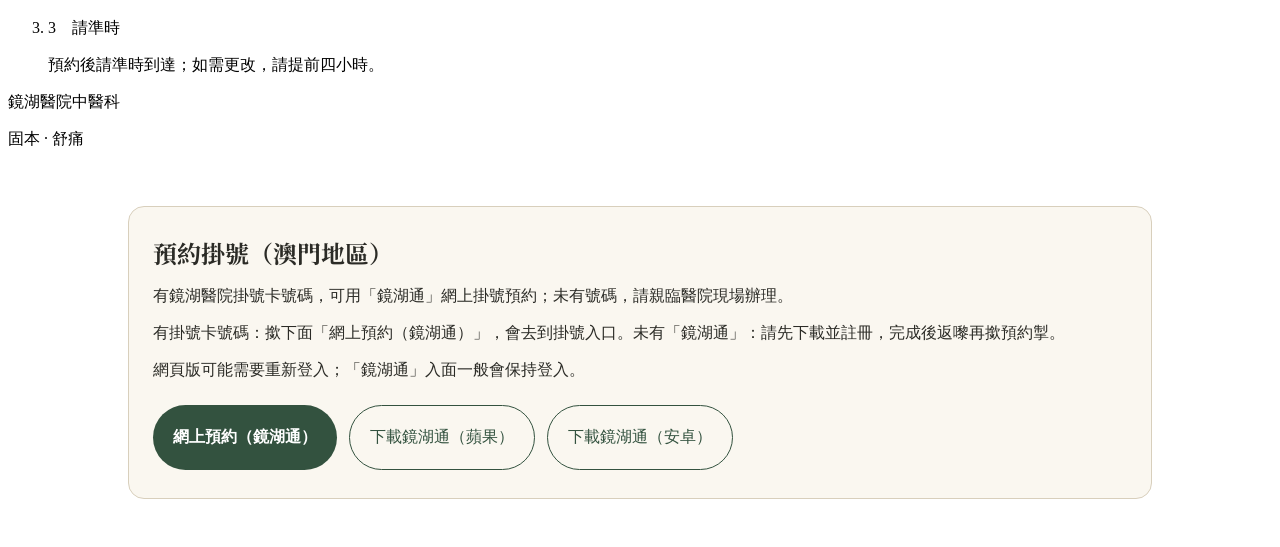
==== commit 906674d3: "預約說明改用最終定稿：網上掛號預約／親臨現場辦理" ====
--- a/index.html
+++ b/index.html
@@ -2,7 +2,7 @@
 <section id="booking" aria-label="預約掛號（澳門地區）" style="max-width:64rem;margin:0 auto;padding:2.5rem 1rem;">
 <div style="border:1px solid #d8cfbc;border-radius:16px;background:#faf7f0;padding:1.75rem 1.5rem;color:#2b2b26;">
 <h2 style="font-family:'Noto Serif TC',serif;font-size:1.5rem;margin:0 0 .75rem;">預約掛號（澳門地區）</h2>
-<p style="line-height:1.8;margin:.5rem 0;">有鏡湖醫院掛號卡號碼，可以用「鏡湖通」網上掛號；未有掛號卡號碼，暫時唔可以網上掛號，請親臨醫院現場辦理</p>
+<p style="line-height:1.8;margin:.5rem 0;">有鏡湖醫院掛號卡號碼，可用「鏡湖通」網上掛號預約；未有號碼，請親臨醫院現場辦理。</p>
 <p style="line-height:1.8;margin:.5rem 0;">有掛號卡號碼：撳下面「網上預約（鏡湖通）」，會去到掛號入口。未有「鏡湖通」：請先下載並註冊，完成後返嚟再撳預約掣。</p>
 <p style="line-height:1.8;margin:.5rem 0;">網頁版可能需要重新登入；「鏡湖通」入面一般會保持登入。</p>
 <div style="display:flex;flex-wrap:wrap;gap:.75rem;margin-top:1.25rem;">
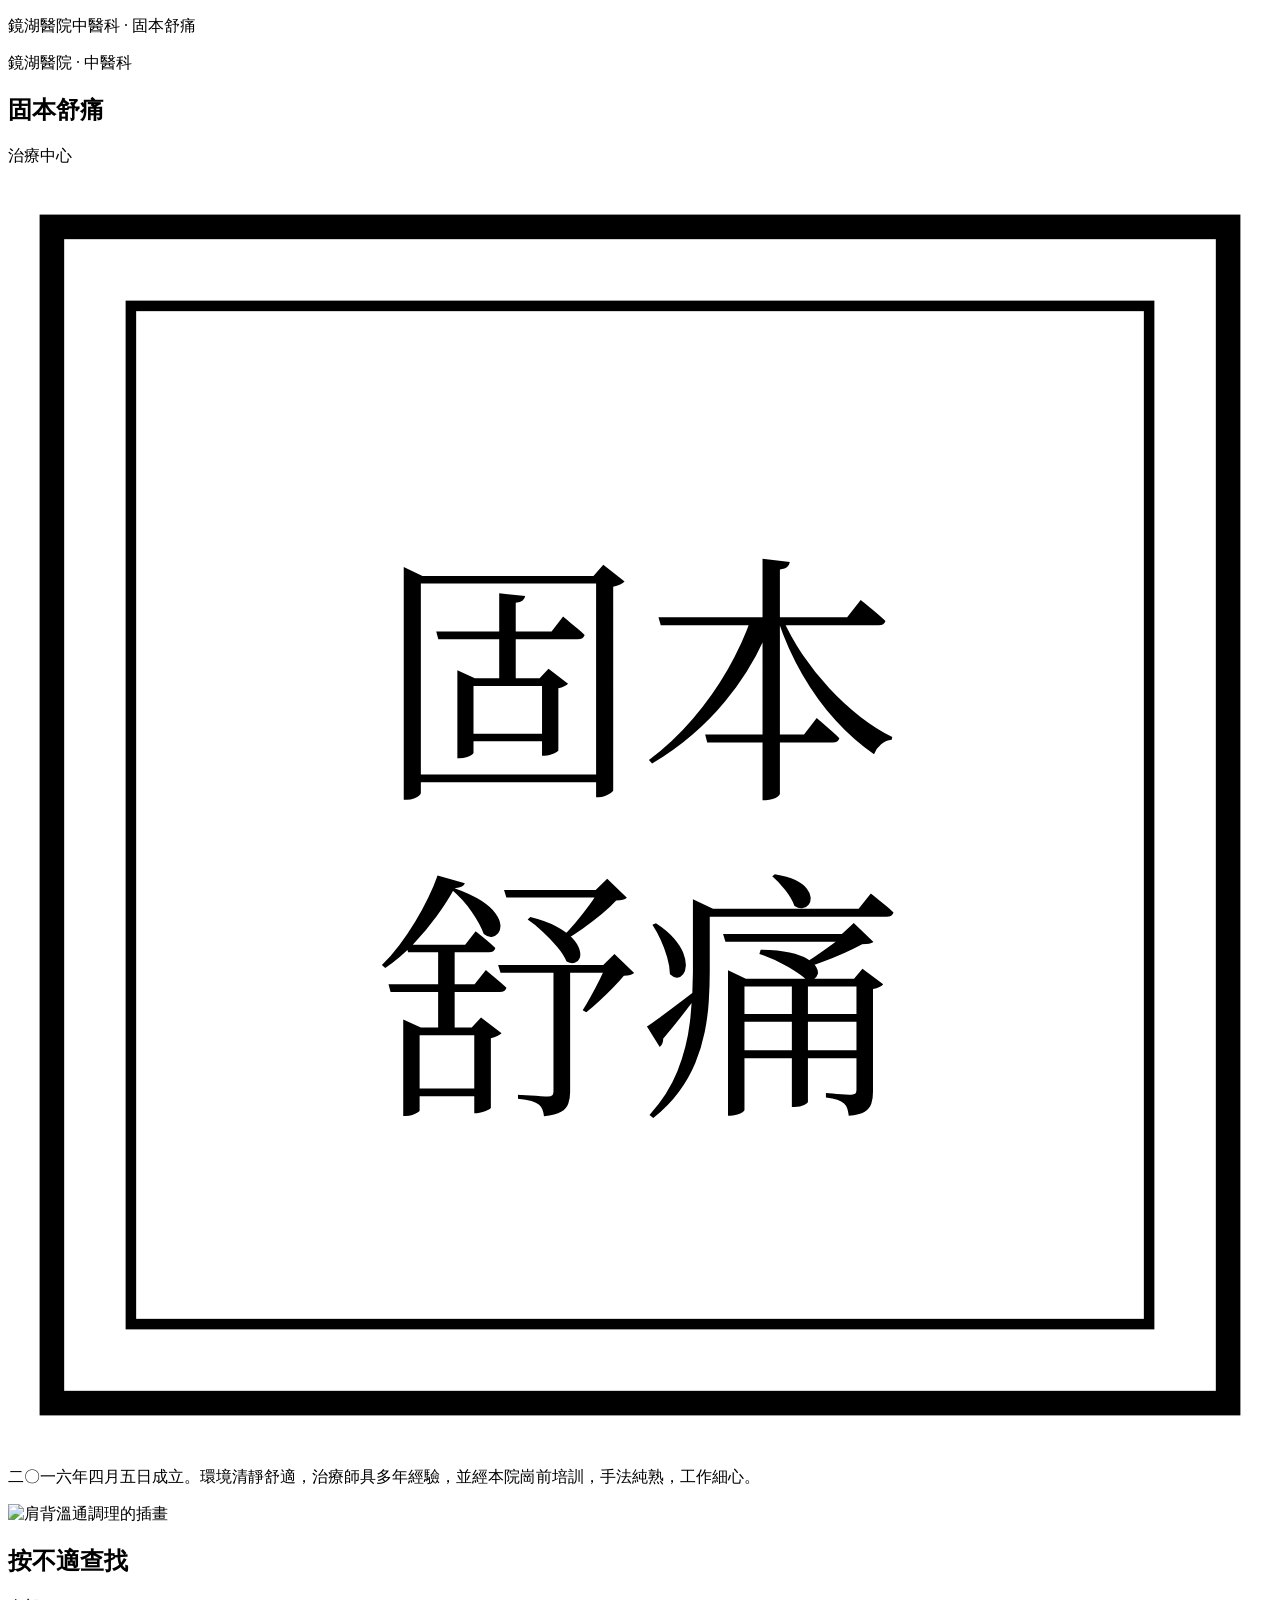
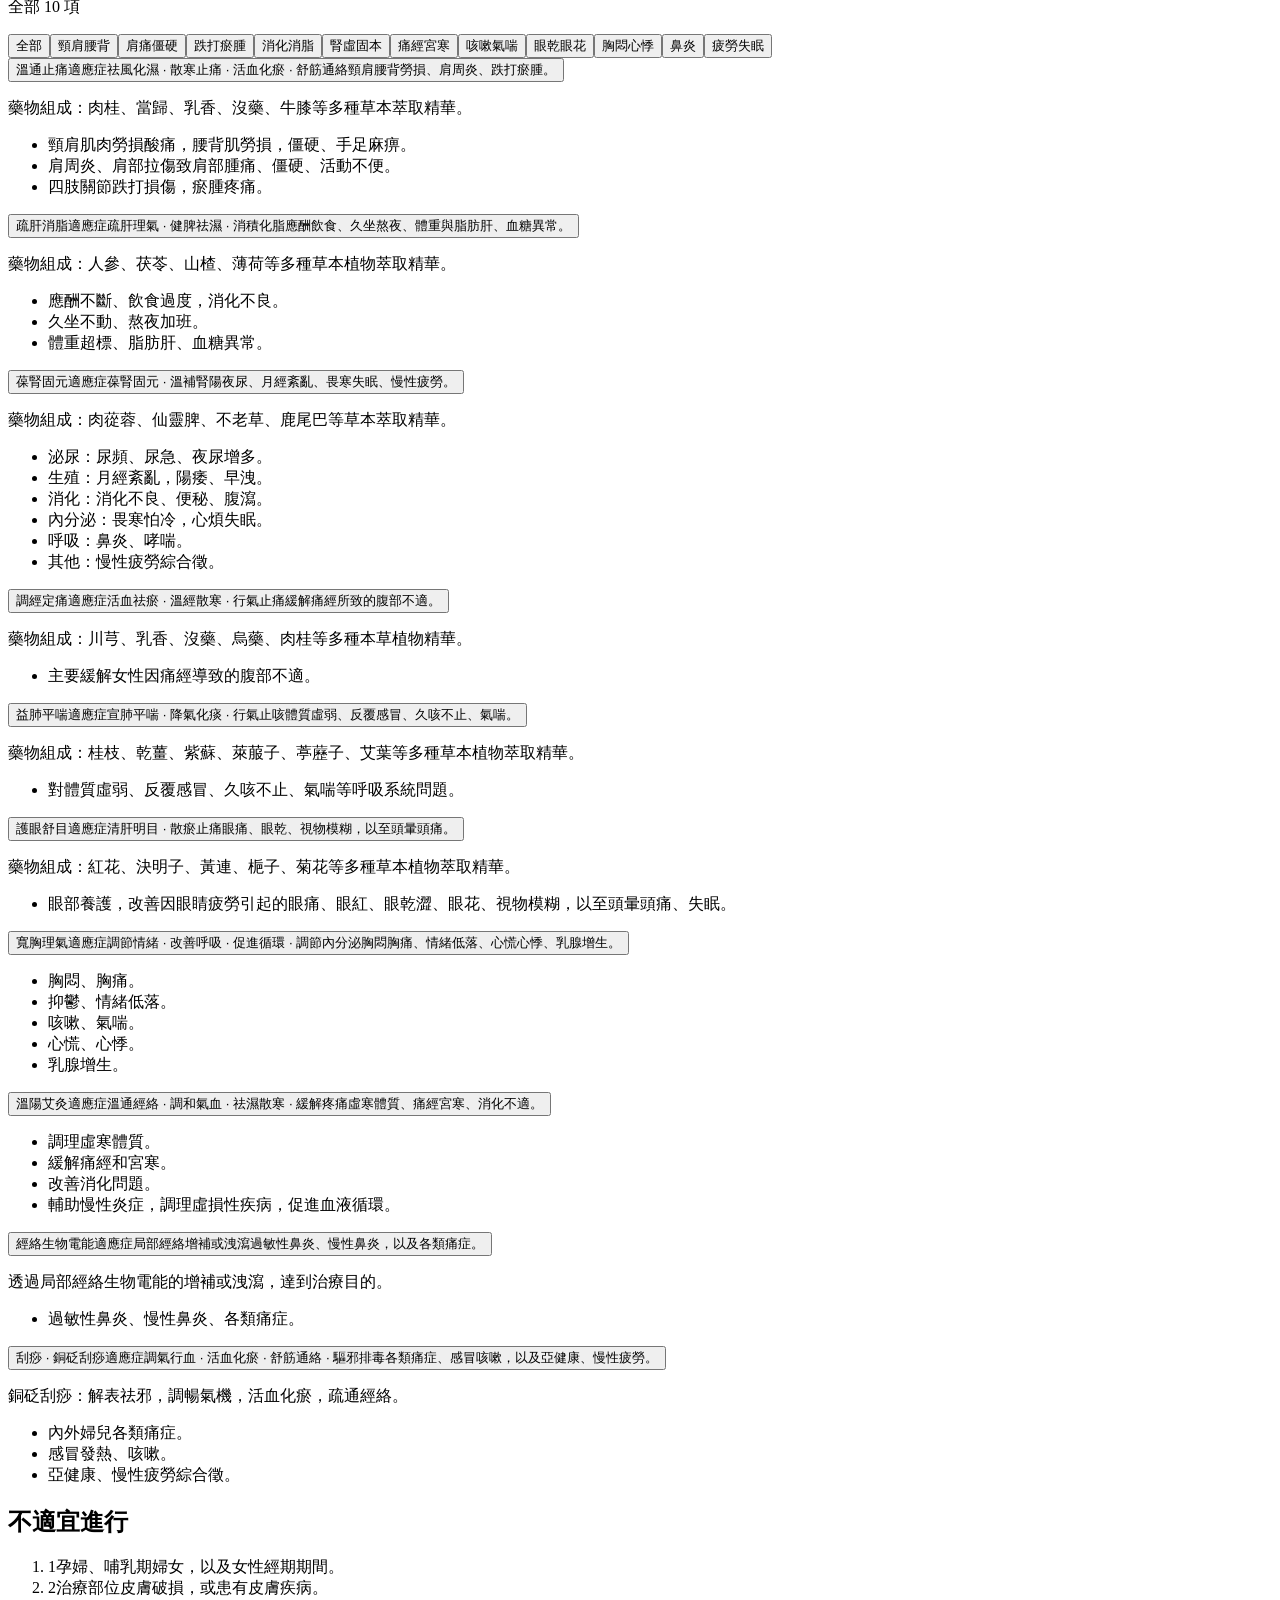
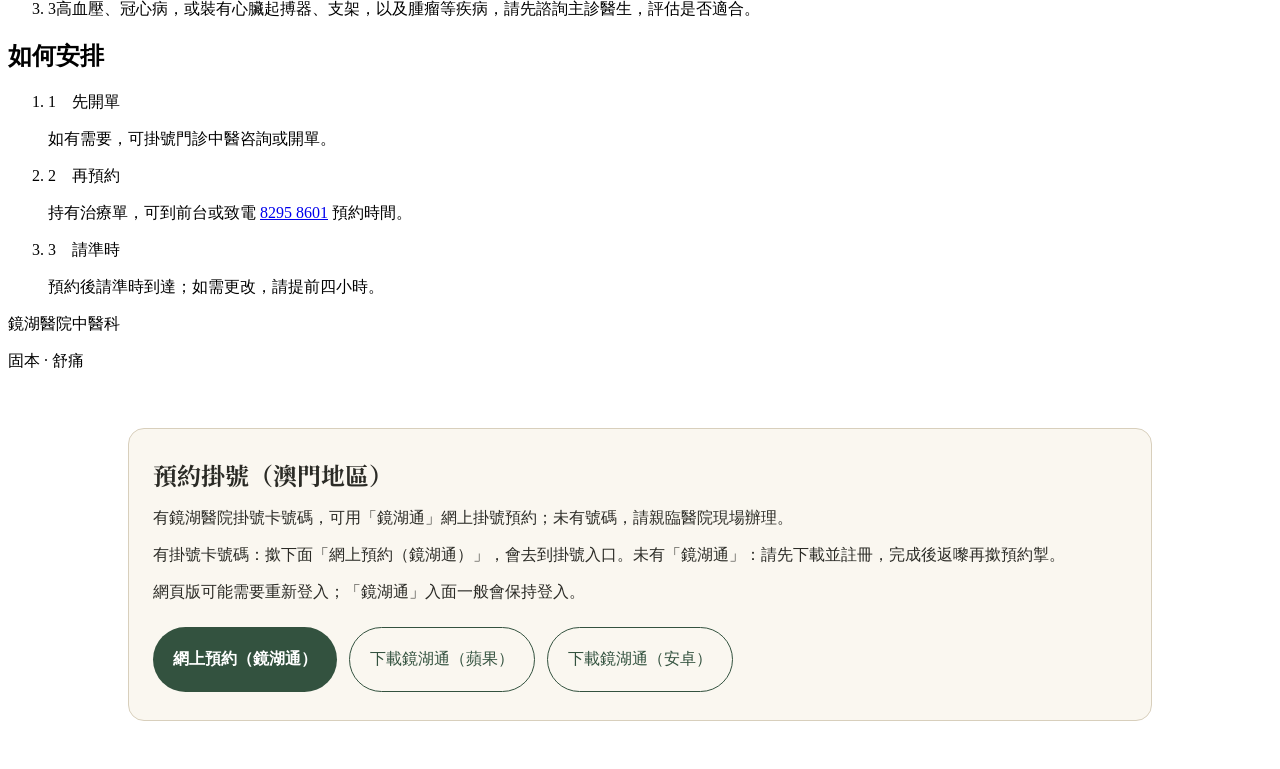
==== commit 793ee7a3: "固本舒痛：按中心單張補六項治療嘅藥物組成" ====
--- a/index.html
+++ b/index.html
@@ -1,4 +1,4 @@
-<!DOCTYPE html><html lang="zh-Hant" class="antialiased"><head><meta name="twitter:card" content="summary_large_image"><meta property="og:title" content="鏡湖醫院中醫科 · 固本舒痛治療中心"><meta property="og:image" content="https://tcmmacau.github.io/gubenshutong/og.jpg"><meta property="og:image:width" content="1200"><meta property="og:image:height" content="630"><meta charSet="utf-8"/><meta name="viewport" content="width=device-width, initial-scale=1"/><link rel="preload" as="image" href="/gubenshutong/art/hero.jpg"/><link rel="preload" as="image" href="/gubenshutong/art/warm-pain.jpg"/><link rel="preload" as="image" href="/gubenshutong/art/liver-fat.jpg"/><link rel="preload" as="image" href="/gubenshutong/art/kidney-root.jpg"/><link rel="preload" as="image" href="/gubenshutong/art/menses.jpg"/><link rel="preload" as="image" href="/gubenshutong/art/lung.jpg"/><link rel="preload" as="image" href="/gubenshutong/art/eye.jpg"/><link rel="preload" as="image" href="/gubenshutong/art/chest.jpg"/><link rel="preload" as="image" href="/gubenshutong/art/moxa.jpg"/><link rel="preload" as="image" href="/gubenshutong/art/meridian.jpg"/><link rel="stylesheet" href="https://fonts.googleapis.com/css2?family=Noto+Sans+TC:wght@400;500;600&amp;family=Noto+Serif+TC:wght@500;600;700&amp;display=swap" data-precedence="default"/><link rel="stylesheet" href="/gubenshutong/assets/styles-Bw4a1AOu.css" data-precedence="default"/><link rel="preload" as="image" href="/gubenshutong/art/gua-sha.jpg"/><title>固本舒痛治療中心</title><meta name="description" content="鏡湖醫院中醫科固本舒痛治療中心。溫通止痛、疏肝消脂、葆腎固元、調經定痛、益肺平喘、護眼舒目、寬胸理氣、溫陽艾灸、經絡生物電能、刮痧。"/><meta name="theme-color" content="#1A2834"/><link rel="modulepreload" href="/gubenshutong/assets/index-DOIU_NRN.js"/><link rel="modulepreload" href="/gubenshutong/assets/routes-C63OlymR.js"/><link rel="icon" type="image/svg+xml" href="/gubenshutong/favicon.svg"/><link rel="preconnect" href="https://fonts.googleapis.com"/><link rel="preconnect" href="https://fonts.gstatic.com" crossorigin="anonymous"/><link rel="manifest" href="/gubenshutong/__grok/manifest.webmanifest"/><link rel="apple-touch-icon" href="/gubenshutong/__grok/icon-180.png"/><meta name="apple-mobile-web-app-title" content="鏡湖醫院中醫科 · 固本舒痛治療中心"><meta name="apple-mobile-web-app-status-bar-style" content="black"><script data-goatcounter="https://tcmmacau.goatcounter.com/count" async src="//gc.zgo.at/count.js"></script></head><body><!--$--><div class="relative min-h-screen bg-indigo text-paper"><div class="moon night-only" aria-hidden="true"></div><div class="mx-auto flex max-w-5xl items-start gap-8 px-4 py-6 sm:px-6 sm:py-10"><aside class="spine-wrap night-only sticky top-10 hidden shrink-0 pt-16 text-gold lg:block"><p class="spine font-serif text-sm">鏡湖醫院中醫科 · 固本舒痛</p></aside><article class="sheet w-full max-w-3xl bg-paper text-ink shadow-2xl"><header class="px-5 pt-8 pb-2 sm:px-10 sm:pt-12"><div class="flex items-start justify-between gap-4"><div><p class="kicker-track font-serif text-xs text-celadon sm:text-sm">鏡湖醫院 · 中醫科</p><h1 class="mt-5 font-serif text-4xl leading-none font-semibold whitespace-nowrap sm:text-6xl">固本舒痛</h1><p class="mt-3 font-serif text-lg whitespace-nowrap text-ink/75 sm:text-2xl">治療中心</p></div><svg viewBox="0 0 72 72" class="size-16 shrink-0 text-celadon sm:size-20" aria-hidden="true"><rect x="2.5" y="2.5" width="67" height="67" fill="none" stroke="currentColor" stroke-width="1.4"></rect><rect x="7" y="7" width="58" height="58" fill="none" stroke="currentColor" stroke-width="0.6"></rect><text x="36" y="34" text-anchor="middle" fill="currentColor" font-size="15" font-family="Noto Serif TC, Songti TC, serif">固本</text><text x="36" y="52" text-anchor="middle" fill="currentColor" font-size="15" font-family="Noto Serif TC, Songti TC, serif">舒痛</text></svg></div><p class="mt-8 max-w-xl text-sm leading-relaxed text-ink/75 sm:text-base">二〇一六年四月五日成立。環境清靜舒適，治療師具多年經驗，並經本院崗前培訓，手法純熟，工作細心。</p><img src="/gubenshutong/art/hero.jpg" alt="肩背溫通調理的插畫" class="mt-6 aspect-video w-full rounded-3xl object-cover"/><div class="mt-6 h-px bg-gold"></div><div class="mt-1 h-px bg-gold/40"></div></header><section class="no-print sticky top-0 z-10 border-b border-gold/30 bg-paper/95 px-5 py-4 backdrop-blur-sm sm:px-10"><div class="flex items-center gap-3"><h2 class="flex-1 rounded-full bg-celadon px-4 py-2 text-center font-serif text-sm font-semibold text-paper sm:text-base">按不適查找</h2><p class="shrink-0 text-xs text-ink/60" aria-live="polite">全部 10 項</p></div><div class="mt-3 flex flex-wrap gap-2" role="group" aria-label="按不適查找"><button type="button" aria-pressed="true" class="min-h-11 rounded-full bg-celadon px-4 text-sm text-paper">全部</button><button type="button" aria-pressed="false" class="min-h-11 rounded-full border border-ink/15 bg-transparent px-4 text-sm text-ink hover:border-celadon hover:text-celadon">頸肩腰背</button><button type="button" aria-pressed="false" class="min-h-11 rounded-full border border-ink/15 bg-transparent px-4 text-sm text-ink hover:border-celadon hover:text-celadon">肩痛僵硬</button><button type="button" aria-pressed="false" class="min-h-11 rounded-full border border-ink/15 bg-transparent px-4 text-sm text-ink hover:border-celadon hover:text-celadon">跌打瘀腫</button><button type="button" aria-pressed="false" class="min-h-11 rounded-full border border-ink/15 bg-transparent px-4 text-sm text-ink hover:border-celadon hover:text-celadon">消化消脂</button><button type="button" aria-pressed="false" class="min-h-11 rounded-full border border-ink/15 bg-transparent px-4 text-sm text-ink hover:border-celadon hover:text-celadon">腎虛固本</button><button type="button" aria-pressed="false" class="min-h-11 rounded-full border border-ink/15 bg-transparent px-4 text-sm text-ink hover:border-celadon hover:text-celadon">痛經宮寒</button><button type="button" aria-pressed="false" class="min-h-11 rounded-full border border-ink/15 bg-transparent px-4 text-sm text-ink hover:border-celadon hover:text-celadon">咳嗽氣喘</button><button type="button" aria-pressed="false" class="min-h-11 rounded-full border border-ink/15 bg-transparent px-4 text-sm text-ink hover:border-celadon hover:text-celadon">眼乾眼花</button><button type="button" aria-pressed="false" class="min-h-11 rounded-full border border-ink/15 bg-transparent px-4 text-sm text-ink hover:border-celadon hover:text-celadon">胸悶心悸</button><button type="button" aria-pressed="false" class="min-h-11 rounded-full border border-ink/15 bg-transparent px-4 text-sm text-ink hover:border-celadon hover:text-celadon">鼻炎</button><button type="button" aria-pressed="false" class="min-h-11 rounded-full border border-ink/15 bg-transparent px-4 text-sm text-ink hover:border-celadon hover:text-celadon">疲勞失眠</button></div></section><section class="px-5 sm:px-10" aria-label="治療項目"><article class="treatment border-b border-ink/10"><button type="button" class="flex w-full items-start gap-4 py-5 text-left sm:gap-6 sm:py-6" aria-expanded="false" aria-controls="panel-warm-pain"><img src="/gubenshutong/art/warm-pain.jpg" alt="" class="size-20 shrink-0 rounded-2xl object-cover sm:size-24"/><span class="min-w-0 flex-1"><span class="flex items-baseline justify-between gap-3"><span class="font-serif text-2xl font-semibold tracking-wide">溫通止痛</span><span class="shrink-0 font-serif text-sm text-celadon">適應症</span></span><span class="mt-2 block text-sm leading-relaxed text-celadon">祛風化濕 · 散寒止痛 · 活血化瘀 · 舒筋通絡</span><span class="mt-2 block text-base leading-relaxed text-ink/80">頸肩腰背勞損、肩周炎、跌打瘀腫。</span></span></button><div id="panel-warm-pain" class="detail" data-open="false" role="region" aria-label="溫通止痛適應症"><div class="detail-inner"><div class="pb-6 pl-24 sm:pl-32"><ul class="space-y-2"><li class="flex gap-3 text-base leading-relaxed"><span class="mt-2.5 size-1 shrink-0 rounded-full bg-gold" aria-hidden="true"></span><span>頸肩肌肉勞損酸痛，腰背肌勞損，僵硬、手足麻痹。</span></li><li class="flex gap-3 text-base leading-relaxed"><span class="mt-2.5 size-1 shrink-0 rounded-full bg-gold" aria-hidden="true"></span><span>肩周炎、肩部拉傷致肩部腫痛、僵硬、活動不便。</span></li><li class="flex gap-3 text-base leading-relaxed"><span class="mt-2.5 size-1 shrink-0 rounded-full bg-gold" aria-hidden="true"></span><span>四肢關節跌打損傷，瘀腫疼痛。</span></li></ul></div></div></div></article><article class="treatment border-b border-ink/10"><button type="button" class="flex w-full items-start gap-4 py-5 text-left sm:gap-6 sm:py-6" aria-expanded="false" aria-controls="panel-liver-fat"><img src="/gubenshutong/art/liver-fat.jpg" alt="" class="size-20 shrink-0 rounded-2xl object-cover sm:size-24"/><span class="min-w-0 flex-1"><span class="flex items-baseline justify-between gap-3"><span class="font-serif text-2xl font-semibold tracking-wide">疏肝消脂</span><span class="shrink-0 font-serif text-sm text-celadon">適應症</span></span><span class="mt-2 block text-sm leading-relaxed text-celadon">疏肝理氣 · 健脾祛濕 · 消積化脂</span><span class="mt-2 block text-base leading-relaxed text-ink/80">應酬飲食、久坐熬夜、體重與脂肪肝、血糖異常。</span></span></button><div id="panel-liver-fat" class="detail" data-open="false" role="region" aria-label="疏肝消脂適應症"><div class="detail-inner"><div class="pb-6 pl-24 sm:pl-32"><ul class="space-y-2"><li class="flex gap-3 text-base leading-relaxed"><span class="mt-2.5 size-1 shrink-0 rounded-full bg-gold" aria-hidden="true"></span><span>應酬不斷、飲食過度，消化不良。</span></li><li class="flex gap-3 text-base leading-relaxed"><span class="mt-2.5 size-1 shrink-0 rounded-full bg-gold" aria-hidden="true"></span><span>久坐不動、熬夜加班。</span></li><li class="flex gap-3 text-base leading-relaxed"><span class="mt-2.5 size-1 shrink-0 rounded-full bg-gold" aria-hidden="true"></span><span>體重超標、脂肪肝、血糖異常。</span></li></ul></div></div></div></article><article class="treatment border-b border-ink/10"><button type="button" class="flex w-full items-start gap-4 py-5 text-left sm:gap-6 sm:py-6" aria-expanded="false" aria-controls="panel-kidney-root"><img src="/gubenshutong/art/kidney-root.jpg" alt="" class="size-20 shrink-0 rounded-2xl object-cover sm:size-24"/><span class="min-w-0 flex-1"><span class="flex items-baseline justify-between gap-3"><span class="font-serif text-2xl font-semibold tracking-wide">葆腎固元</span><span class="shrink-0 font-serif text-sm text-celadon">適應症</span></span><span class="mt-2 block text-sm leading-relaxed text-celadon">葆腎固元 · 溫補腎陽</span><span class="mt-2 block text-base leading-relaxed text-ink/80">夜尿、月經紊亂、畏寒失眠、慢性疲勞。</span></span></button><div id="panel-kidney-root" class="detail" data-open="false" role="region" aria-label="葆腎固元適應症"><div class="detail-inner"><div class="pb-6 pl-24 sm:pl-32"><ul class="space-y-2"><li class="flex gap-3 text-base leading-relaxed"><span class="mt-2.5 size-1 shrink-0 rounded-full bg-gold" aria-hidden="true"></span><span>泌尿：尿頻、尿急、夜尿增多。</span></li><li class="flex gap-3 text-base leading-relaxed"><span class="mt-2.5 size-1 shrink-0 rounded-full bg-gold" aria-hidden="true"></span><span>生殖：月經紊亂，陽痿、早洩。</span></li><li class="flex gap-3 text-base leading-relaxed"><span class="mt-2.5 size-1 shrink-0 rounded-full bg-gold" aria-hidden="true"></span><span>消化：消化不良、便秘、腹瀉。</span></li><li class="flex gap-3 text-base leading-relaxed"><span class="mt-2.5 size-1 shrink-0 rounded-full bg-gold" aria-hidden="true"></span><span>內分泌：畏寒怕冷，心煩失眠。</span></li><li class="flex gap-3 text-base leading-relaxed"><span class="mt-2.5 size-1 shrink-0 rounded-full bg-gold" aria-hidden="true"></span><span>呼吸：鼻炎、哮喘。</span></li><li class="flex gap-3 text-base leading-relaxed"><span class="mt-2.5 size-1 shrink-0 rounded-full bg-gold" aria-hidden="true"></span><span>其他：慢性疲勞綜合徵。</span></li></ul></div></div></div></article><article class="treatment border-b border-ink/10"><button type="button" class="flex w-full items-start gap-4 py-5 text-left sm:gap-6 sm:py-6" aria-expanded="false" aria-controls="panel-menses"><img src="/gubenshutong/art/menses.jpg" alt="" class="size-20 shrink-0 rounded-2xl object-cover sm:size-24"/><span class="min-w-0 flex-1"><span class="flex items-baseline justify-between gap-3"><span class="font-serif text-2xl font-semibold tracking-wide">調經定痛</span><span class="shrink-0 font-serif text-sm text-celadon">適應症</span></span><span class="mt-2 block text-sm leading-relaxed text-celadon">活血祛瘀 · 溫經散寒 · 行氣止痛</span><span class="mt-2 block text-base leading-relaxed text-ink/80">緩解痛經所致的腹部不適。</span></span></button><div id="panel-menses" class="detail" data-open="false" role="region" aria-label="調經定痛適應症"><div class="detail-inner"><div class="pb-6 pl-24 sm:pl-32"><ul class="space-y-2"><li class="flex gap-3 text-base leading-relaxed"><span class="mt-2.5 size-1 shrink-0 rounded-full bg-gold" aria-hidden="true"></span><span>主要緩解女性因痛經導致的腹部不適。</span></li></ul></div></div></div></article><article class="treatment border-b border-ink/10"><button type="button" class="flex w-full items-start gap-4 py-5 text-left sm:gap-6 sm:py-6" aria-expanded="false" aria-controls="panel-lung"><img src="/gubenshutong/art/lung.jpg" alt="" class="size-20 shrink-0 rounded-2xl object-cover sm:size-24"/><span class="min-w-0 flex-1"><span class="flex items-baseline justify-between gap-3"><span class="font-serif text-2xl font-semibold tracking-wide">益肺平喘</span><span class="shrink-0 font-serif text-sm text-celadon">適應症</span></span><span class="mt-2 block text-sm leading-relaxed text-celadon">宣肺平喘 · 降氣化痰 · 行氣止咳</span><span class="mt-2 block text-base leading-relaxed text-ink/80">體質虛弱、反覆感冒、久咳不止、氣喘。</span></span></button><div id="panel-lung" class="detail" data-open="false" role="region" aria-label="益肺平喘適應症"><div class="detail-inner"><div class="pb-6 pl-24 sm:pl-32"><ul class="space-y-2"><li class="flex gap-3 text-base leading-relaxed"><span class="mt-2.5 size-1 shrink-0 rounded-full bg-gold" aria-hidden="true"></span><span>對體質虛弱、反覆感冒、久咳不止、氣喘等呼吸系統問題。</span></li></ul></div></div></div></article><article class="treatment border-b border-ink/10"><button type="button" class="flex w-full items-start gap-4 py-5 text-left sm:gap-6 sm:py-6" aria-expanded="false" aria-controls="panel-eye"><img src="/gubenshutong/art/eye.jpg" alt="" class="size-20 shrink-0 rounded-2xl object-cover sm:size-24"/><span class="min-w-0 flex-1"><span class="flex items-baseline justify-between gap-3"><span class="font-serif text-2xl font-semibold tracking-wide">護眼舒目</span><span class="shrink-0 font-serif text-sm text-celadon">適應症</span></span><span class="mt-2 block text-sm leading-relaxed text-celadon">清肝明目 · 散瘀止痛</span><span class="mt-2 block text-base leading-relaxed text-ink/80">眼痛、眼乾、視物模糊，以至頭暈頭痛。</span></span></button><div id="panel-eye" class="detail" data-open="false" role="region" aria-label="護眼舒目適應症"><div class="detail-inner"><div class="pb-6 pl-24 sm:pl-32"><ul class="space-y-2"><li class="flex gap-3 text-base leading-relaxed"><span class="mt-2.5 size-1 shrink-0 rounded-full bg-gold" aria-hidden="true"></span><span>眼部養護，改善因眼睛疲勞引起的眼痛、眼紅、眼乾澀、眼花、視物模糊，以至頭暈頭痛、失眠。</span></li></ul></div></div></div></article><article class="treatment border-b border-ink/10"><button type="button" class="flex w-full items-start gap-4 py-5 text-left sm:gap-6 sm:py-6" aria-expanded="false" aria-controls="panel-chest"><img src="/gubenshutong/art/chest.jpg" alt="" class="size-20 shrink-0 rounded-2xl object-cover sm:size-24"/><span class="min-w-0 flex-1"><span class="flex items-baseline justify-between gap-3"><span class="font-serif text-2xl font-semibold tracking-wide">寬胸理氣</span><span class="shrink-0 font-serif text-sm text-celadon">適應症</span></span><span class="mt-2 block text-sm leading-relaxed text-celadon">調節情緒 · 改善呼吸 · 促進循環 · 調節內分泌</span><span class="mt-2 block text-base leading-relaxed text-ink/80">胸悶胸痛、情緒低落、心慌心悸、乳腺增生。</span></span></button><div id="panel-chest" class="detail" data-open="false" role="region" aria-label="寬胸理氣適應症"><div class="detail-inner"><div class="pb-6 pl-24 sm:pl-32"><ul class="space-y-2"><li class="flex gap-3 text-base leading-relaxed"><span class="mt-2.5 size-1 shrink-0 rounded-full bg-gold" aria-hidden="true"></span><span>胸悶、胸痛。</span></li><li class="flex gap-3 text-base leading-relaxed"><span class="mt-2.5 size-1 shrink-0 rounded-full bg-gold" aria-hidden="true"></span><span>抑鬱、情緒低落。</span></li><li class="flex gap-3 text-base leading-relaxed"><span class="mt-2.5 size-1 shrink-0 rounded-full bg-gold" aria-hidden="true"></span><span>咳嗽、氣喘。</span></li><li class="flex gap-3 text-base leading-relaxed"><span class="mt-2.5 size-1 shrink-0 rounded-full bg-gold" aria-hidden="true"></span><span>心慌、心悸。</span></li><li class="flex gap-3 text-base leading-relaxed"><span class="mt-2.5 size-1 shrink-0 rounded-full bg-gold" aria-hidden="true"></span><span>乳腺增生。</span></li></ul></div></div></div></article><article class="treatment border-b border-ink/10"><button type="button" class="flex w-full items-start gap-4 py-5 text-left sm:gap-6 sm:py-6" aria-expanded="false" aria-controls="panel-moxa"><img src="/gubenshutong/art/moxa.jpg" alt="" class="size-20 shrink-0 rounded-2xl object-cover sm:size-24"/><span class="min-w-0 flex-1"><span class="flex items-baseline justify-between gap-3"><span class="font-serif text-2xl font-semibold tracking-wide">溫陽艾灸</span><span class="shrink-0 font-serif text-sm text-celadon">適應症</span></span><span class="mt-2 block text-sm leading-relaxed text-celadon">溫通經絡 · 調和氣血 · 祛濕散寒 · 緩解疼痛</span><span class="mt-2 block text-base leading-relaxed text-ink/80">虛寒體質、痛經宮寒、消化不適。</span></span></button><div id="panel-moxa" class="detail" data-open="false" role="region" aria-label="溫陽艾灸適應症"><div class="detail-inner"><div class="pb-6 pl-24 sm:pl-32"><ul class="space-y-2"><li class="flex gap-3 text-base leading-relaxed"><span class="mt-2.5 size-1 shrink-0 rounded-full bg-gold" aria-hidden="true"></span><span>調理虛寒體質。</span></li><li class="flex gap-3 text-base leading-relaxed"><span class="mt-2.5 size-1 shrink-0 rounded-full bg-gold" aria-hidden="true"></span><span>緩解痛經和宮寒。</span></li><li class="flex gap-3 text-base leading-relaxed"><span class="mt-2.5 size-1 shrink-0 rounded-full bg-gold" aria-hidden="true"></span><span>改善消化問題。</span></li><li class="flex gap-3 text-base leading-relaxed"><span class="mt-2.5 size-1 shrink-0 rounded-full bg-gold" aria-hidden="true"></span><span>輔助慢性炎症，調理虛損性疾病，促進血液循環。</span></li></ul></div></div></div></article><article class="treatment border-b border-ink/10"><button type="button" class="flex w-full items-start gap-4 py-5 text-left sm:gap-6 sm:py-6" aria-expanded="false" aria-controls="panel-meridian"><img src="/gubenshutong/art/meridian.jpg" alt="" class="size-20 shrink-0 rounded-2xl object-cover sm:size-24"/><span class="min-w-0 flex-1"><span class="flex items-baseline justify-between gap-3"><span class="font-serif text-2xl font-semibold tracking-wide">經絡生物電能</span><span class="shrink-0 font-serif text-sm text-celadon">適應症</span></span><span class="mt-2 block text-sm leading-relaxed text-celadon">局部經絡增補或洩瀉</span><span class="mt-2 block text-base leading-relaxed text-ink/80">過敏性鼻炎、慢性鼻炎，以及各類痛症。</span></span></button><div id="panel-meridian" class="detail" data-open="false" role="region" aria-label="經絡生物電能適應症"><div class="detail-inner"><div class="pb-6 pl-24 sm:pl-32"><p class="mb-3 text-sm leading-relaxed text-ink/70">透過局部經絡生物電能的增補或洩瀉，達到治療目的。</p><ul class="space-y-2"><li class="flex gap-3 text-base leading-relaxed"><span class="mt-2.5 size-1 shrink-0 rounded-full bg-gold" aria-hidden="true"></span><span>過敏性鼻炎、慢性鼻炎、各類痛症。</span></li></ul></div></div></div></article><article class="treatment border-b border-ink/10"><button type="button" class="flex w-full items-start gap-4 py-5 text-left sm:gap-6 sm:py-6" aria-expanded="false" aria-controls="panel-gua-sha"><img src="/gubenshutong/art/gua-sha.jpg" alt="" class="size-20 shrink-0 rounded-2xl object-cover sm:size-24"/><span class="min-w-0 flex-1"><span class="flex items-baseline justify-between gap-3"><span class="font-serif text-2xl font-semibold tracking-wide">刮痧 · 銅砭刮痧</span><span class="shrink-0 font-serif text-sm text-celadon">適應症</span></span><span class="mt-2 block text-sm leading-relaxed text-celadon">調氣行血 · 活血化瘀 · 舒筋通絡 · 驅邪排毒</span><span class="mt-2 block text-base leading-relaxed text-ink/80">各類痛症、感冒咳嗽，以及亞健康、慢性疲勞。</span></span></button><div id="panel-gua-sha" class="detail" data-open="false" role="region" aria-label="刮痧 · 銅砭刮痧適應症"><div class="detail-inner"><div class="pb-6 pl-24 sm:pl-32"><p class="mb-3 text-sm leading-relaxed text-ink/70">銅砭刮痧：解表祛邪，調暢氣機，活血化瘀，疏通經絡。</p><ul class="space-y-2"><li class="flex gap-3 text-base leading-relaxed"><span class="mt-2.5 size-1 shrink-0 rounded-full bg-gold" aria-hidden="true"></span><span>內外婦兒各類痛症。</span></li><li class="flex gap-3 text-base leading-relaxed"><span class="mt-2.5 size-1 shrink-0 rounded-full bg-gold" aria-hidden="true"></span><span>感冒發熱、咳嗽。</span></li><li class="flex gap-3 text-base leading-relaxed"><span class="mt-2.5 size-1 shrink-0 rounded-full bg-gold" aria-hidden="true"></span><span>亞健康、慢性疲勞綜合徵。</span></li></ul></div></div></div></article></section><section class="bg-indigo px-5 py-8 text-paper sm:px-10 sm:py-10"><h2 class="font-serif text-lg font-semibold text-gold">不適宜進行</h2><ol class="mt-4 space-y-3"><li class="flex gap-3 text-sm leading-relaxed sm:text-base"><span class="font-serif text-gold">1</span><span class="text-paper/90">孕婦、哺乳期婦女，以及女性經期期間。</span></li><li class="flex gap-3 text-sm leading-relaxed sm:text-base"><span class="font-serif text-gold">2</span><span class="text-paper/90">治療部位皮膚破損，或患有皮膚疾病。</span></li><li class="flex gap-3 text-sm leading-relaxed sm:text-base"><span class="font-serif text-gold">3</span><span class="text-paper/90">高血壓、冠心病，或裝有心臟起搏器、支架，以及腫瘤等疾病，請先諮詢主診醫生，評估是否適合。</span></li></ol><h2 class="mt-8 font-serif text-lg font-semibold text-gold">如何安排</h2><ol class="mt-4 grid gap-4 sm:grid-cols-3"><li><p class="font-serif text-base text-gold">1<!-- -->　<!-- -->先開單</p><p class="mt-1 text-sm leading-relaxed text-paper/85">如有需要，可掛號門診中醫咨詢或開單。</p></li><li><p class="font-serif text-base text-gold">2<!-- -->　<!-- -->再預約</p><p class="mt-1 text-sm leading-relaxed text-paper/85">持有治療單，可到前台或致電 <a href="tel:+85382958601" class="font-serif text-base text-gold">8295 8601</a> 預約時間。</p></li><li><p class="font-serif text-base text-gold">3<!-- -->　<!-- -->請準時</p><p class="mt-1 text-sm leading-relaxed text-paper/85">預約後請準時到達；如需更改，請提前四小時。</p></li></ol></section><footer class="flex items-center justify-between gap-4 px-5 py-4 text-xs text-ink/55 sm:px-10"><p>鏡湖醫院中醫科</p><p class="font-serif tracking-widest">固本 · 舒痛</p></footer></article></div></div><!--/$--><!-- 預約掛號：連結設定見 booking-config.js，待醫院資訊科提供鏡湖通深連結後只改嗰一處 -->
+<!DOCTYPE html><html lang="zh-Hant" class="antialiased"><head><meta name="twitter:card" content="summary_large_image"><meta property="og:title" content="鏡湖醫院中醫科 · 固本舒痛治療中心"><meta property="og:image" content="https://tcmmacau.github.io/gubenshutong/og.jpg"><meta property="og:image:width" content="1200"><meta property="og:image:height" content="630"><meta charSet="utf-8"/><meta name="viewport" content="width=device-width, initial-scale=1"/><link rel="preload" as="image" href="/gubenshutong/art/hero.jpg"/><link rel="preload" as="image" href="/gubenshutong/art/warm-pain.jpg"/><link rel="preload" as="image" href="/gubenshutong/art/liver-fat.jpg"/><link rel="preload" as="image" href="/gubenshutong/art/kidney-root.jpg"/><link rel="preload" as="image" href="/gubenshutong/art/menses.jpg"/><link rel="preload" as="image" href="/gubenshutong/art/lung.jpg"/><link rel="preload" as="image" href="/gubenshutong/art/eye.jpg"/><link rel="preload" as="image" href="/gubenshutong/art/chest.jpg"/><link rel="preload" as="image" href="/gubenshutong/art/moxa.jpg"/><link rel="preload" as="image" href="/gubenshutong/art/meridian.jpg"/><link rel="stylesheet" href="https://fonts.googleapis.com/css2?family=Noto+Sans+TC:wght@400;500;600&amp;family=Noto+Serif+TC:wght@500;600;700&amp;display=swap" data-precedence="default"/><link rel="stylesheet" href="/gubenshutong/assets/styles-Bw4a1AOu.css" data-precedence="default"/><link rel="preload" as="image" href="/gubenshutong/art/gua-sha.jpg"/><title>固本舒痛治療中心</title><meta name="description" content="鏡湖醫院中醫科固本舒痛治療中心。溫通止痛、疏肝消脂、葆腎固元、調經定痛、益肺平喘、護眼舒目、寬胸理氣、溫陽艾灸、經絡生物電能、刮痧。"/><meta name="theme-color" content="#1A2834"/><link rel="modulepreload" href="/gubenshutong/assets/index-DOIU_NRN.js"/><link rel="modulepreload" href="/gubenshutong/assets/routes-C63OlymR.js"/><link rel="icon" type="image/svg+xml" href="/gubenshutong/favicon.svg"/><link rel="preconnect" href="https://fonts.googleapis.com"/><link rel="preconnect" href="https://fonts.gstatic.com" crossorigin="anonymous"/><link rel="manifest" href="/gubenshutong/__grok/manifest.webmanifest"/><link rel="apple-touch-icon" href="/gubenshutong/__grok/icon-180.png"/><meta name="apple-mobile-web-app-title" content="鏡湖醫院中醫科 · 固本舒痛治療中心"><meta name="apple-mobile-web-app-status-bar-style" content="black"><script data-goatcounter="https://tcmmacau.goatcounter.com/count" async src="//gc.zgo.at/count.js"></script></head><body><!--$--><div class="relative min-h-screen bg-indigo text-paper"><div class="moon night-only" aria-hidden="true"></div><div class="mx-auto flex max-w-5xl items-start gap-8 px-4 py-6 sm:px-6 sm:py-10"><aside class="spine-wrap night-only sticky top-10 hidden shrink-0 pt-16 text-gold lg:block"><p class="spine font-serif text-sm">鏡湖醫院中醫科 · 固本舒痛</p></aside><article class="sheet w-full max-w-3xl bg-paper text-ink shadow-2xl"><header class="px-5 pt-8 pb-2 sm:px-10 sm:pt-12"><div class="flex items-start justify-between gap-4"><div><p class="kicker-track font-serif text-xs text-celadon sm:text-sm">鏡湖醫院 · 中醫科</p><h1 class="mt-5 font-serif text-4xl leading-none font-semibold whitespace-nowrap sm:text-6xl">固本舒痛</h1><p class="mt-3 font-serif text-lg whitespace-nowrap text-ink/75 sm:text-2xl">治療中心</p></div><svg viewBox="0 0 72 72" class="size-16 shrink-0 text-celadon sm:size-20" aria-hidden="true"><rect x="2.5" y="2.5" width="67" height="67" fill="none" stroke="currentColor" stroke-width="1.4"></rect><rect x="7" y="7" width="58" height="58" fill="none" stroke="currentColor" stroke-width="0.6"></rect><text x="36" y="34" text-anchor="middle" fill="currentColor" font-size="15" font-family="Noto Serif TC, Songti TC, serif">固本</text><text x="36" y="52" text-anchor="middle" fill="currentColor" font-size="15" font-family="Noto Serif TC, Songti TC, serif">舒痛</text></svg></div><p class="mt-8 max-w-xl text-sm leading-relaxed text-ink/75 sm:text-base">二〇一六年四月五日成立。環境清靜舒適，治療師具多年經驗，並經本院崗前培訓，手法純熟，工作細心。</p><img src="/gubenshutong/art/hero.jpg" alt="肩背溫通調理的插畫" class="mt-6 aspect-video w-full rounded-3xl object-cover"/><div class="mt-6 h-px bg-gold"></div><div class="mt-1 h-px bg-gold/40"></div></header><section class="no-print sticky top-0 z-10 border-b border-gold/30 bg-paper/95 px-5 py-4 backdrop-blur-sm sm:px-10"><div class="flex items-center gap-3"><h2 class="flex-1 rounded-full bg-celadon px-4 py-2 text-center font-serif text-sm font-semibold text-paper sm:text-base">按不適查找</h2><p class="shrink-0 text-xs text-ink/60" aria-live="polite">全部 10 項</p></div><div class="mt-3 flex flex-wrap gap-2" role="group" aria-label="按不適查找"><button type="button" aria-pressed="true" class="min-h-11 rounded-full bg-celadon px-4 text-sm text-paper">全部</button><button type="button" aria-pressed="false" class="min-h-11 rounded-full border border-ink/15 bg-transparent px-4 text-sm text-ink hover:border-celadon hover:text-celadon">頸肩腰背</button><button type="button" aria-pressed="false" class="min-h-11 rounded-full border border-ink/15 bg-transparent px-4 text-sm text-ink hover:border-celadon hover:text-celadon">肩痛僵硬</button><button type="button" aria-pressed="false" class="min-h-11 rounded-full border border-ink/15 bg-transparent px-4 text-sm text-ink hover:border-celadon hover:text-celadon">跌打瘀腫</button><button type="button" aria-pressed="false" class="min-h-11 rounded-full border border-ink/15 bg-transparent px-4 text-sm text-ink hover:border-celadon hover:text-celadon">消化消脂</button><button type="button" aria-pressed="false" class="min-h-11 rounded-full border border-ink/15 bg-transparent px-4 text-sm text-ink hover:border-celadon hover:text-celadon">腎虛固本</button><button type="button" aria-pressed="false" class="min-h-11 rounded-full border border-ink/15 bg-transparent px-4 text-sm text-ink hover:border-celadon hover:text-celadon">痛經宮寒</button><button type="button" aria-pressed="false" class="min-h-11 rounded-full border border-ink/15 bg-transparent px-4 text-sm text-ink hover:border-celadon hover:text-celadon">咳嗽氣喘</button><button type="button" aria-pressed="false" class="min-h-11 rounded-full border border-ink/15 bg-transparent px-4 text-sm text-ink hover:border-celadon hover:text-celadon">眼乾眼花</button><button type="button" aria-pressed="false" class="min-h-11 rounded-full border border-ink/15 bg-transparent px-4 text-sm text-ink hover:border-celadon hover:text-celadon">胸悶心悸</button><button type="button" aria-pressed="false" class="min-h-11 rounded-full border border-ink/15 bg-transparent px-4 text-sm text-ink hover:border-celadon hover:text-celadon">鼻炎</button><button type="button" aria-pressed="false" class="min-h-11 rounded-full border border-ink/15 bg-transparent px-4 text-sm text-ink hover:border-celadon hover:text-celadon">疲勞失眠</button></div></section><section class="px-5 sm:px-10" aria-label="治療項目"><article class="treatment border-b border-ink/10"><button type="button" class="flex w-full items-start gap-4 py-5 text-left sm:gap-6 sm:py-6" aria-expanded="false" aria-controls="panel-warm-pain"><img src="/gubenshutong/art/warm-pain.jpg" alt="" class="size-20 shrink-0 rounded-2xl object-cover sm:size-24"/><span class="min-w-0 flex-1"><span class="flex items-baseline justify-between gap-3"><span class="font-serif text-2xl font-semibold tracking-wide">溫通止痛</span><span class="shrink-0 font-serif text-sm text-celadon">適應症</span></span><span class="mt-2 block text-sm leading-relaxed text-celadon">祛風化濕 · 散寒止痛 · 活血化瘀 · 舒筋通絡</span><span class="mt-2 block text-base leading-relaxed text-ink/80">頸肩腰背勞損、肩周炎、跌打瘀腫。</span></span></button><div id="panel-warm-pain" class="detail" data-open="false" role="region" aria-label="溫通止痛適應症"><div class="detail-inner"><div class="pb-6 pl-24 sm:pl-32"><p class="mb-3 text-sm leading-relaxed text-ink/70"><span class="font-semibold text-celadon">藥物組成：</span>肉桂、當歸、乳香、沒藥、牛膝等多種草本萃取精華。</p><ul class="space-y-2"><li class="flex gap-3 text-base leading-relaxed"><span class="mt-2.5 size-1 shrink-0 rounded-full bg-gold" aria-hidden="true"></span><span>頸肩肌肉勞損酸痛，腰背肌勞損，僵硬、手足麻痹。</span></li><li class="flex gap-3 text-base leading-relaxed"><span class="mt-2.5 size-1 shrink-0 rounded-full bg-gold" aria-hidden="true"></span><span>肩周炎、肩部拉傷致肩部腫痛、僵硬、活動不便。</span></li><li class="flex gap-3 text-base leading-relaxed"><span class="mt-2.5 size-1 shrink-0 rounded-full bg-gold" aria-hidden="true"></span><span>四肢關節跌打損傷，瘀腫疼痛。</span></li></ul></div></div></div></article><article class="treatment border-b border-ink/10"><button type="button" class="flex w-full items-start gap-4 py-5 text-left sm:gap-6 sm:py-6" aria-expanded="false" aria-controls="panel-liver-fat"><img src="/gubenshutong/art/liver-fat.jpg" alt="" class="size-20 shrink-0 rounded-2xl object-cover sm:size-24"/><span class="min-w-0 flex-1"><span class="flex items-baseline justify-between gap-3"><span class="font-serif text-2xl font-semibold tracking-wide">疏肝消脂</span><span class="shrink-0 font-serif text-sm text-celadon">適應症</span></span><span class="mt-2 block text-sm leading-relaxed text-celadon">疏肝理氣 · 健脾祛濕 · 消積化脂</span><span class="mt-2 block text-base leading-relaxed text-ink/80">應酬飲食、久坐熬夜、體重與脂肪肝、血糖異常。</span></span></button><div id="panel-liver-fat" class="detail" data-open="false" role="region" aria-label="疏肝消脂適應症"><div class="detail-inner"><div class="pb-6 pl-24 sm:pl-32"><p class="mb-3 text-sm leading-relaxed text-ink/70"><span class="font-semibold text-celadon">藥物組成：</span>人參、茯苓、山楂、薄荷等多種草本植物萃取精華。</p><ul class="space-y-2"><li class="flex gap-3 text-base leading-relaxed"><span class="mt-2.5 size-1 shrink-0 rounded-full bg-gold" aria-hidden="true"></span><span>應酬不斷、飲食過度，消化不良。</span></li><li class="flex gap-3 text-base leading-relaxed"><span class="mt-2.5 size-1 shrink-0 rounded-full bg-gold" aria-hidden="true"></span><span>久坐不動、熬夜加班。</span></li><li class="flex gap-3 text-base leading-relaxed"><span class="mt-2.5 size-1 shrink-0 rounded-full bg-gold" aria-hidden="true"></span><span>體重超標、脂肪肝、血糖異常。</span></li></ul></div></div></div></article><article class="treatment border-b border-ink/10"><button type="button" class="flex w-full items-start gap-4 py-5 text-left sm:gap-6 sm:py-6" aria-expanded="false" aria-controls="panel-kidney-root"><img src="/gubenshutong/art/kidney-root.jpg" alt="" class="size-20 shrink-0 rounded-2xl object-cover sm:size-24"/><span class="min-w-0 flex-1"><span class="flex items-baseline justify-between gap-3"><span class="font-serif text-2xl font-semibold tracking-wide">葆腎固元</span><span class="shrink-0 font-serif text-sm text-celadon">適應症</span></span><span class="mt-2 block text-sm leading-relaxed text-celadon">葆腎固元 · 溫補腎陽</span><span class="mt-2 block text-base leading-relaxed text-ink/80">夜尿、月經紊亂、畏寒失眠、慢性疲勞。</span></span></button><div id="panel-kidney-root" class="detail" data-open="false" role="region" aria-label="葆腎固元適應症"><div class="detail-inner"><div class="pb-6 pl-24 sm:pl-32"><p class="mb-3 text-sm leading-relaxed text-ink/70"><span class="font-semibold text-celadon">藥物組成：</span>肉蓯蓉、仙靈脾、不老草、鹿尾巴等草本萃取精華。</p><ul class="space-y-2"><li class="flex gap-3 text-base leading-relaxed"><span class="mt-2.5 size-1 shrink-0 rounded-full bg-gold" aria-hidden="true"></span><span>泌尿：尿頻、尿急、夜尿增多。</span></li><li class="flex gap-3 text-base leading-relaxed"><span class="mt-2.5 size-1 shrink-0 rounded-full bg-gold" aria-hidden="true"></span><span>生殖：月經紊亂，陽痿、早洩。</span></li><li class="flex gap-3 text-base leading-relaxed"><span class="mt-2.5 size-1 shrink-0 rounded-full bg-gold" aria-hidden="true"></span><span>消化：消化不良、便秘、腹瀉。</span></li><li class="flex gap-3 text-base leading-relaxed"><span class="mt-2.5 size-1 shrink-0 rounded-full bg-gold" aria-hidden="true"></span><span>內分泌：畏寒怕冷，心煩失眠。</span></li><li class="flex gap-3 text-base leading-relaxed"><span class="mt-2.5 size-1 shrink-0 rounded-full bg-gold" aria-hidden="true"></span><span>呼吸：鼻炎、哮喘。</span></li><li class="flex gap-3 text-base leading-relaxed"><span class="mt-2.5 size-1 shrink-0 rounded-full bg-gold" aria-hidden="true"></span><span>其他：慢性疲勞綜合徵。</span></li></ul></div></div></div></article><article class="treatment border-b border-ink/10"><button type="button" class="flex w-full items-start gap-4 py-5 text-left sm:gap-6 sm:py-6" aria-expanded="false" aria-controls="panel-menses"><img src="/gubenshutong/art/menses.jpg" alt="" class="size-20 shrink-0 rounded-2xl object-cover sm:size-24"/><span class="min-w-0 flex-1"><span class="flex items-baseline justify-between gap-3"><span class="font-serif text-2xl font-semibold tracking-wide">調經定痛</span><span class="shrink-0 font-serif text-sm text-celadon">適應症</span></span><span class="mt-2 block text-sm leading-relaxed text-celadon">活血祛瘀 · 溫經散寒 · 行氣止痛</span><span class="mt-2 block text-base leading-relaxed text-ink/80">緩解痛經所致的腹部不適。</span></span></button><div id="panel-menses" class="detail" data-open="false" role="region" aria-label="調經定痛適應症"><div class="detail-inner"><div class="pb-6 pl-24 sm:pl-32"><p class="mb-3 text-sm leading-relaxed text-ink/70"><span class="font-semibold text-celadon">藥物組成：</span>川芎、乳香、沒藥、烏藥、肉桂等多種本草植物精華。</p><ul class="space-y-2"><li class="flex gap-3 text-base leading-relaxed"><span class="mt-2.5 size-1 shrink-0 rounded-full bg-gold" aria-hidden="true"></span><span>主要緩解女性因痛經導致的腹部不適。</span></li></ul></div></div></div></article><article class="treatment border-b border-ink/10"><button type="button" class="flex w-full items-start gap-4 py-5 text-left sm:gap-6 sm:py-6" aria-expanded="false" aria-controls="panel-lung"><img src="/gubenshutong/art/lung.jpg" alt="" class="size-20 shrink-0 rounded-2xl object-cover sm:size-24"/><span class="min-w-0 flex-1"><span class="flex items-baseline justify-between gap-3"><span class="font-serif text-2xl font-semibold tracking-wide">益肺平喘</span><span class="shrink-0 font-serif text-sm text-celadon">適應症</span></span><span class="mt-2 block text-sm leading-relaxed text-celadon">宣肺平喘 · 降氣化痰 · 行氣止咳</span><span class="mt-2 block text-base leading-relaxed text-ink/80">體質虛弱、反覆感冒、久咳不止、氣喘。</span></span></button><div id="panel-lung" class="detail" data-open="false" role="region" aria-label="益肺平喘適應症"><div class="detail-inner"><div class="pb-6 pl-24 sm:pl-32"><p class="mb-3 text-sm leading-relaxed text-ink/70"><span class="font-semibold text-celadon">藥物組成：</span>桂枝、乾薑、紫蘇、萊菔子、葶藶子、艾葉等多種草本植物萃取精華。</p><ul class="space-y-2"><li class="flex gap-3 text-base leading-relaxed"><span class="mt-2.5 size-1 shrink-0 rounded-full bg-gold" aria-hidden="true"></span><span>對體質虛弱、反覆感冒、久咳不止、氣喘等呼吸系統問題。</span></li></ul></div></div></div></article><article class="treatment border-b border-ink/10"><button type="button" class="flex w-full items-start gap-4 py-5 text-left sm:gap-6 sm:py-6" aria-expanded="false" aria-controls="panel-eye"><img src="/gubenshutong/art/eye.jpg" alt="" class="size-20 shrink-0 rounded-2xl object-cover sm:size-24"/><span class="min-w-0 flex-1"><span class="flex items-baseline justify-between gap-3"><span class="font-serif text-2xl font-semibold tracking-wide">護眼舒目</span><span class="shrink-0 font-serif text-sm text-celadon">適應症</span></span><span class="mt-2 block text-sm leading-relaxed text-celadon">清肝明目 · 散瘀止痛</span><span class="mt-2 block text-base leading-relaxed text-ink/80">眼痛、眼乾、視物模糊，以至頭暈頭痛。</span></span></button><div id="panel-eye" class="detail" data-open="false" role="region" aria-label="護眼舒目適應症"><div class="detail-inner"><div class="pb-6 pl-24 sm:pl-32"><p class="mb-3 text-sm leading-relaxed text-ink/70"><span class="font-semibold text-celadon">藥物組成：</span>紅花、決明子、黃連、梔子、菊花等多種草本植物萃取精華。</p><ul class="space-y-2"><li class="flex gap-3 text-base leading-relaxed"><span class="mt-2.5 size-1 shrink-0 rounded-full bg-gold" aria-hidden="true"></span><span>眼部養護，改善因眼睛疲勞引起的眼痛、眼紅、眼乾澀、眼花、視物模糊，以至頭暈頭痛、失眠。</span></li></ul></div></div></div></article><article class="treatment border-b border-ink/10"><button type="button" class="flex w-full items-start gap-4 py-5 text-left sm:gap-6 sm:py-6" aria-expanded="false" aria-controls="panel-chest"><img src="/gubenshutong/art/chest.jpg" alt="" class="size-20 shrink-0 rounded-2xl object-cover sm:size-24"/><span class="min-w-0 flex-1"><span class="flex items-baseline justify-between gap-3"><span class="font-serif text-2xl font-semibold tracking-wide">寬胸理氣</span><span class="shrink-0 font-serif text-sm text-celadon">適應症</span></span><span class="mt-2 block text-sm leading-relaxed text-celadon">調節情緒 · 改善呼吸 · 促進循環 · 調節內分泌</span><span class="mt-2 block text-base leading-relaxed text-ink/80">胸悶胸痛、情緒低落、心慌心悸、乳腺增生。</span></span></button><div id="panel-chest" class="detail" data-open="false" role="region" aria-label="寬胸理氣適應症"><div class="detail-inner"><div class="pb-6 pl-24 sm:pl-32"><ul class="space-y-2"><li class="flex gap-3 text-base leading-relaxed"><span class="mt-2.5 size-1 shrink-0 rounded-full bg-gold" aria-hidden="true"></span><span>胸悶、胸痛。</span></li><li class="flex gap-3 text-base leading-relaxed"><span class="mt-2.5 size-1 shrink-0 rounded-full bg-gold" aria-hidden="true"></span><span>抑鬱、情緒低落。</span></li><li class="flex gap-3 text-base leading-relaxed"><span class="mt-2.5 size-1 shrink-0 rounded-full bg-gold" aria-hidden="true"></span><span>咳嗽、氣喘。</span></li><li class="flex gap-3 text-base leading-relaxed"><span class="mt-2.5 size-1 shrink-0 rounded-full bg-gold" aria-hidden="true"></span><span>心慌、心悸。</span></li><li class="flex gap-3 text-base leading-relaxed"><span class="mt-2.5 size-1 shrink-0 rounded-full bg-gold" aria-hidden="true"></span><span>乳腺增生。</span></li></ul></div></div></div></article><article class="treatment border-b border-ink/10"><button type="button" class="flex w-full items-start gap-4 py-5 text-left sm:gap-6 sm:py-6" aria-expanded="false" aria-controls="panel-moxa"><img src="/gubenshutong/art/moxa.jpg" alt="" class="size-20 shrink-0 rounded-2xl object-cover sm:size-24"/><span class="min-w-0 flex-1"><span class="flex items-baseline justify-between gap-3"><span class="font-serif text-2xl font-semibold tracking-wide">溫陽艾灸</span><span class="shrink-0 font-serif text-sm text-celadon">適應症</span></span><span class="mt-2 block text-sm leading-relaxed text-celadon">溫通經絡 · 調和氣血 · 祛濕散寒 · 緩解疼痛</span><span class="mt-2 block text-base leading-relaxed text-ink/80">虛寒體質、痛經宮寒、消化不適。</span></span></button><div id="panel-moxa" class="detail" data-open="false" role="region" aria-label="溫陽艾灸適應症"><div class="detail-inner"><div class="pb-6 pl-24 sm:pl-32"><ul class="space-y-2"><li class="flex gap-3 text-base leading-relaxed"><span class="mt-2.5 size-1 shrink-0 rounded-full bg-gold" aria-hidden="true"></span><span>調理虛寒體質。</span></li><li class="flex gap-3 text-base leading-relaxed"><span class="mt-2.5 size-1 shrink-0 rounded-full bg-gold" aria-hidden="true"></span><span>緩解痛經和宮寒。</span></li><li class="flex gap-3 text-base leading-relaxed"><span class="mt-2.5 size-1 shrink-0 rounded-full bg-gold" aria-hidden="true"></span><span>改善消化問題。</span></li><li class="flex gap-3 text-base leading-relaxed"><span class="mt-2.5 size-1 shrink-0 rounded-full bg-gold" aria-hidden="true"></span><span>輔助慢性炎症，調理虛損性疾病，促進血液循環。</span></li></ul></div></div></div></article><article class="treatment border-b border-ink/10"><button type="button" class="flex w-full items-start gap-4 py-5 text-left sm:gap-6 sm:py-6" aria-expanded="false" aria-controls="panel-meridian"><img src="/gubenshutong/art/meridian.jpg" alt="" class="size-20 shrink-0 rounded-2xl object-cover sm:size-24"/><span class="min-w-0 flex-1"><span class="flex items-baseline justify-between gap-3"><span class="font-serif text-2xl font-semibold tracking-wide">經絡生物電能</span><span class="shrink-0 font-serif text-sm text-celadon">適應症</span></span><span class="mt-2 block text-sm leading-relaxed text-celadon">局部經絡增補或洩瀉</span><span class="mt-2 block text-base leading-relaxed text-ink/80">過敏性鼻炎、慢性鼻炎，以及各類痛症。</span></span></button><div id="panel-meridian" class="detail" data-open="false" role="region" aria-label="經絡生物電能適應症"><div class="detail-inner"><div class="pb-6 pl-24 sm:pl-32"><p class="mb-3 text-sm leading-relaxed text-ink/70">透過局部經絡生物電能的增補或洩瀉，達到治療目的。</p><ul class="space-y-2"><li class="flex gap-3 text-base leading-relaxed"><span class="mt-2.5 size-1 shrink-0 rounded-full bg-gold" aria-hidden="true"></span><span>過敏性鼻炎、慢性鼻炎、各類痛症。</span></li></ul></div></div></div></article><article class="treatment border-b border-ink/10"><button type="button" class="flex w-full items-start gap-4 py-5 text-left sm:gap-6 sm:py-6" aria-expanded="false" aria-controls="panel-gua-sha"><img src="/gubenshutong/art/gua-sha.jpg" alt="" class="size-20 shrink-0 rounded-2xl object-cover sm:size-24"/><span class="min-w-0 flex-1"><span class="flex items-baseline justify-between gap-3"><span class="font-serif text-2xl font-semibold tracking-wide">刮痧 · 銅砭刮痧</span><span class="shrink-0 font-serif text-sm text-celadon">適應症</span></span><span class="mt-2 block text-sm leading-relaxed text-celadon">調氣行血 · 活血化瘀 · 舒筋通絡 · 驅邪排毒</span><span class="mt-2 block text-base leading-relaxed text-ink/80">各類痛症、感冒咳嗽，以及亞健康、慢性疲勞。</span></span></button><div id="panel-gua-sha" class="detail" data-open="false" role="region" aria-label="刮痧 · 銅砭刮痧適應症"><div class="detail-inner"><div class="pb-6 pl-24 sm:pl-32"><p class="mb-3 text-sm leading-relaxed text-ink/70">銅砭刮痧：解表祛邪，調暢氣機，活血化瘀，疏通經絡。</p><ul class="space-y-2"><li class="flex gap-3 text-base leading-relaxed"><span class="mt-2.5 size-1 shrink-0 rounded-full bg-gold" aria-hidden="true"></span><span>內外婦兒各類痛症。</span></li><li class="flex gap-3 text-base leading-relaxed"><span class="mt-2.5 size-1 shrink-0 rounded-full bg-gold" aria-hidden="true"></span><span>感冒發熱、咳嗽。</span></li><li class="flex gap-3 text-base leading-relaxed"><span class="mt-2.5 size-1 shrink-0 rounded-full bg-gold" aria-hidden="true"></span><span>亞健康、慢性疲勞綜合徵。</span></li></ul></div></div></div></article></section><section class="bg-indigo px-5 py-8 text-paper sm:px-10 sm:py-10"><h2 class="font-serif text-lg font-semibold text-gold">不適宜進行</h2><ol class="mt-4 space-y-3"><li class="flex gap-3 text-sm leading-relaxed sm:text-base"><span class="font-serif text-gold">1</span><span class="text-paper/90">孕婦、哺乳期婦女，以及女性經期期間。</span></li><li class="flex gap-3 text-sm leading-relaxed sm:text-base"><span class="font-serif text-gold">2</span><span class="text-paper/90">治療部位皮膚破損，或患有皮膚疾病。</span></li><li class="flex gap-3 text-sm leading-relaxed sm:text-base"><span class="font-serif text-gold">3</span><span class="text-paper/90">高血壓、冠心病，或裝有心臟起搏器、支架，以及腫瘤等疾病，請先諮詢主診醫生，評估是否適合。</span></li></ol><h2 class="mt-8 font-serif text-lg font-semibold text-gold">如何安排</h2><ol class="mt-4 grid gap-4 sm:grid-cols-3"><li><p class="font-serif text-base text-gold">1<!-- -->　<!-- -->先開單</p><p class="mt-1 text-sm leading-relaxed text-paper/85">如有需要，可掛號門診中醫咨詢或開單。</p></li><li><p class="font-serif text-base text-gold">2<!-- -->　<!-- -->再預約</p><p class="mt-1 text-sm leading-relaxed text-paper/85">持有治療單，可到前台或致電 <a href="tel:+85382958601" class="font-serif text-base text-gold">8295 8601</a> 預約時間。</p></li><li><p class="font-serif text-base text-gold">3<!-- -->　<!-- -->請準時</p><p class="mt-1 text-sm leading-relaxed text-paper/85">預約後請準時到達；如需更改，請提前四小時。</p></li></ol></section><footer class="flex items-center justify-between gap-4 px-5 py-4 text-xs text-ink/55 sm:px-10"><p>鏡湖醫院中醫科</p><p class="font-serif tracking-widest">固本 · 舒痛</p></footer></article></div></div><!--/$--><!-- 預約掛號：連結設定見 booking-config.js，待醫院資訊科提供鏡湖通深連結後只改嗰一處 -->
 <section id="booking" aria-label="預約掛號（澳門地區）" style="max-width:64rem;margin:0 auto;padding:2.5rem 1rem;">
 <div style="border:1px solid #d8cfbc;border-radius:16px;background:#faf7f0;padding:1.75rem 1.5rem;color:#2b2b26;">
 <h2 style="font-family:'Noto Serif TC',serif;font-size:1.5rem;margin:0 0 .75rem;">預約掛號（澳門地區）</h2>
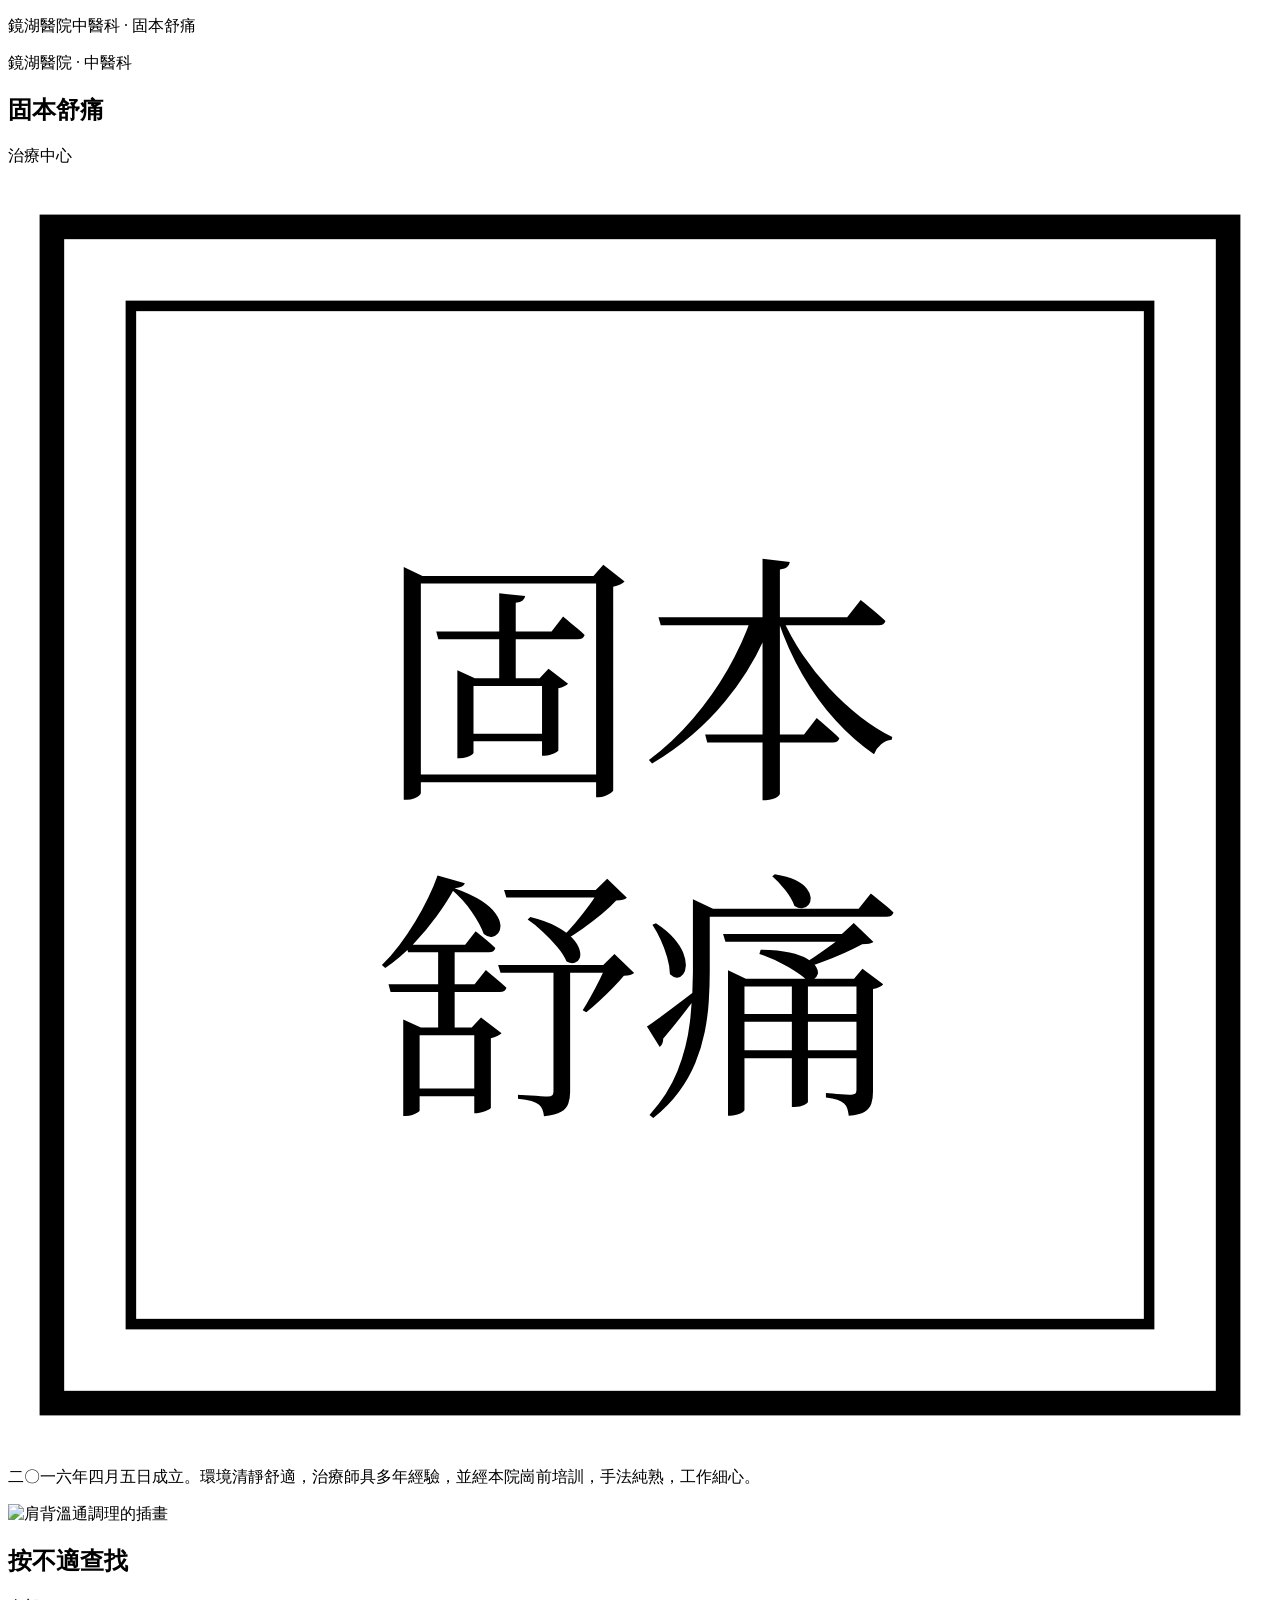
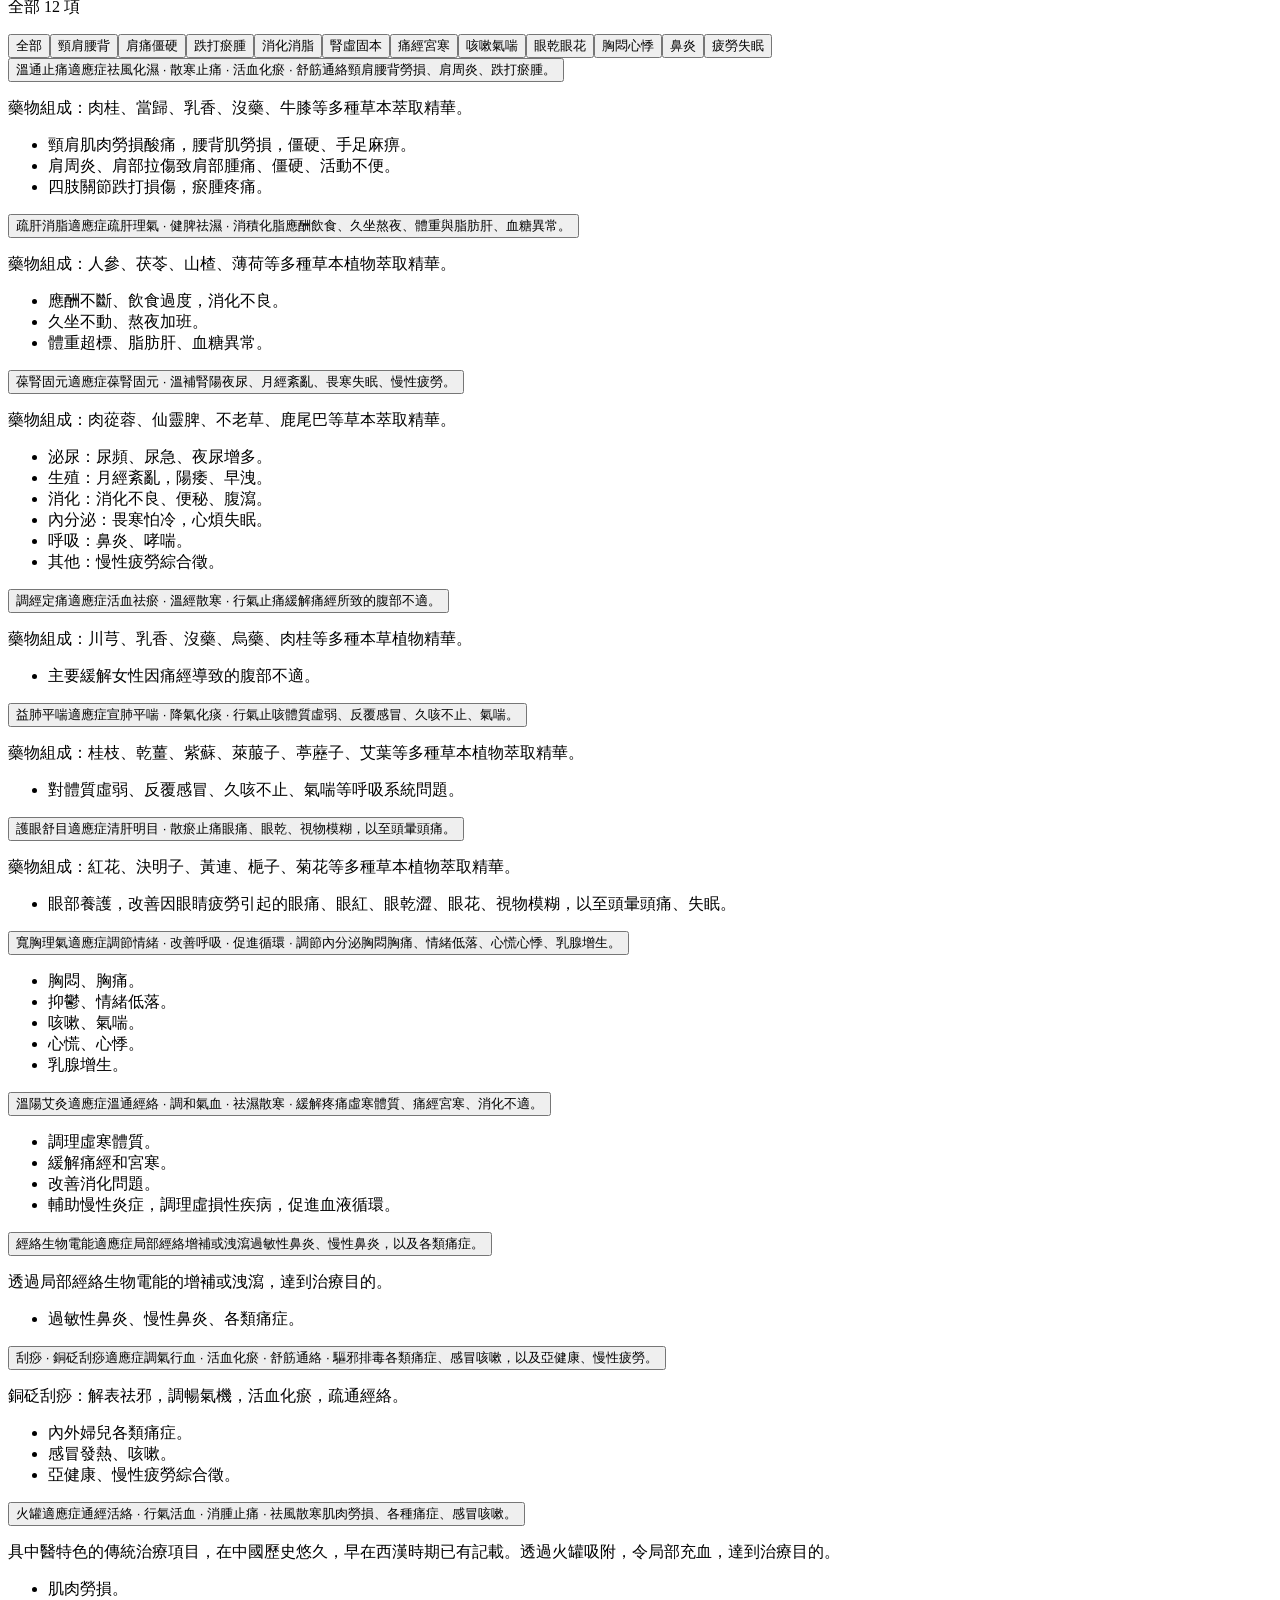
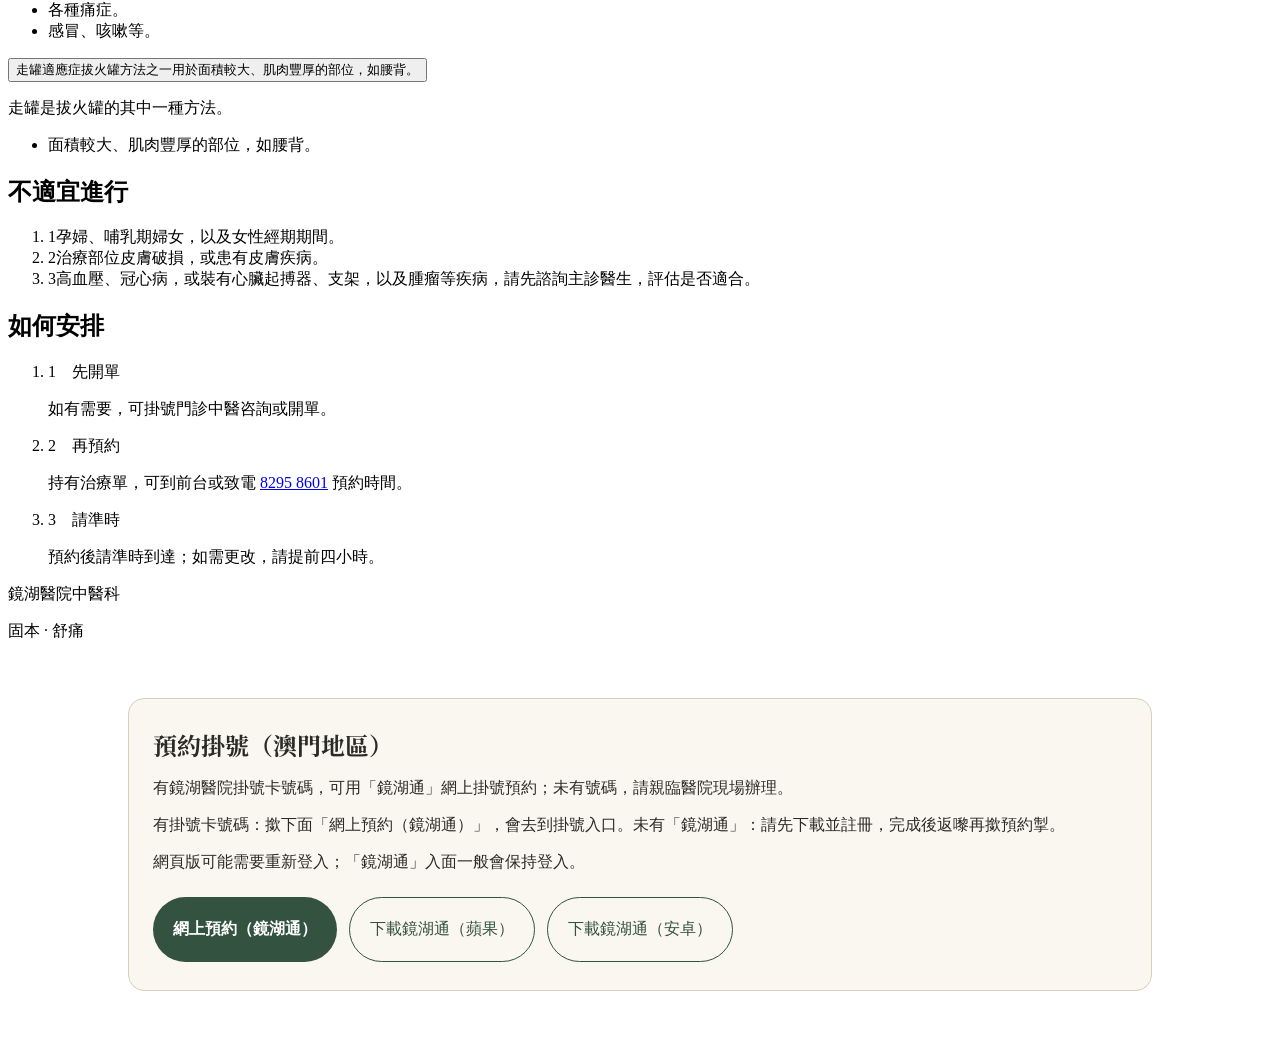
==== commit 2fd9a334: "固本舒痛：按中心單張加入火罐、走罐（共十二項）" ====
--- a/index.html
+++ b/index.html
@@ -1,4 +1,4 @@
-<!DOCTYPE html><html lang="zh-Hant" class="antialiased"><head><meta name="twitter:card" content="summary_large_image"><meta property="og:title" content="鏡湖醫院中醫科 · 固本舒痛治療中心"><meta property="og:image" content="https://tcmmacau.github.io/gubenshutong/og.jpg"><meta property="og:image:width" content="1200"><meta property="og:image:height" content="630"><meta charSet="utf-8"/><meta name="viewport" content="width=device-width, initial-scale=1"/><link rel="preload" as="image" href="/gubenshutong/art/hero.jpg"/><link rel="preload" as="image" href="/gubenshutong/art/warm-pain.jpg"/><link rel="preload" as="image" href="/gubenshutong/art/liver-fat.jpg"/><link rel="preload" as="image" href="/gubenshutong/art/kidney-root.jpg"/><link rel="preload" as="image" href="/gubenshutong/art/menses.jpg"/><link rel="preload" as="image" href="/gubenshutong/art/lung.jpg"/><link rel="preload" as="image" href="/gubenshutong/art/eye.jpg"/><link rel="preload" as="image" href="/gubenshutong/art/chest.jpg"/><link rel="preload" as="image" href="/gubenshutong/art/moxa.jpg"/><link rel="preload" as="image" href="/gubenshutong/art/meridian.jpg"/><link rel="stylesheet" href="https://fonts.googleapis.com/css2?family=Noto+Sans+TC:wght@400;500;600&amp;family=Noto+Serif+TC:wght@500;600;700&amp;display=swap" data-precedence="default"/><link rel="stylesheet" href="/gubenshutong/assets/styles-Bw4a1AOu.css" data-precedence="default"/><link rel="preload" as="image" href="/gubenshutong/art/gua-sha.jpg"/><title>固本舒痛治療中心</title><meta name="description" content="鏡湖醫院中醫科固本舒痛治療中心。溫通止痛、疏肝消脂、葆腎固元、調經定痛、益肺平喘、護眼舒目、寬胸理氣、溫陽艾灸、經絡生物電能、刮痧。"/><meta name="theme-color" content="#1A2834"/><link rel="modulepreload" href="/gubenshutong/assets/index-DOIU_NRN.js"/><link rel="modulepreload" href="/gubenshutong/assets/routes-C63OlymR.js"/><link rel="icon" type="image/svg+xml" href="/gubenshutong/favicon.svg"/><link rel="preconnect" href="https://fonts.googleapis.com"/><link rel="preconnect" href="https://fonts.gstatic.com" crossorigin="anonymous"/><link rel="manifest" href="/gubenshutong/__grok/manifest.webmanifest"/><link rel="apple-touch-icon" href="/gubenshutong/__grok/icon-180.png"/><meta name="apple-mobile-web-app-title" content="鏡湖醫院中醫科 · 固本舒痛治療中心"><meta name="apple-mobile-web-app-status-bar-style" content="black"><script data-goatcounter="https://tcmmacau.goatcounter.com/count" async src="//gc.zgo.at/count.js"></script></head><body><!--$--><div class="relative min-h-screen bg-indigo text-paper"><div class="moon night-only" aria-hidden="true"></div><div class="mx-auto flex max-w-5xl items-start gap-8 px-4 py-6 sm:px-6 sm:py-10"><aside class="spine-wrap night-only sticky top-10 hidden shrink-0 pt-16 text-gold lg:block"><p class="spine font-serif text-sm">鏡湖醫院中醫科 · 固本舒痛</p></aside><article class="sheet w-full max-w-3xl bg-paper text-ink shadow-2xl"><header class="px-5 pt-8 pb-2 sm:px-10 sm:pt-12"><div class="flex items-start justify-between gap-4"><div><p class="kicker-track font-serif text-xs text-celadon sm:text-sm">鏡湖醫院 · 中醫科</p><h1 class="mt-5 font-serif text-4xl leading-none font-semibold whitespace-nowrap sm:text-6xl">固本舒痛</h1><p class="mt-3 font-serif text-lg whitespace-nowrap text-ink/75 sm:text-2xl">治療中心</p></div><svg viewBox="0 0 72 72" class="size-16 shrink-0 text-celadon sm:size-20" aria-hidden="true"><rect x="2.5" y="2.5" width="67" height="67" fill="none" stroke="currentColor" stroke-width="1.4"></rect><rect x="7" y="7" width="58" height="58" fill="none" stroke="currentColor" stroke-width="0.6"></rect><text x="36" y="34" text-anchor="middle" fill="currentColor" font-size="15" font-family="Noto Serif TC, Songti TC, serif">固本</text><text x="36" y="52" text-anchor="middle" fill="currentColor" font-size="15" font-family="Noto Serif TC, Songti TC, serif">舒痛</text></svg></div><p class="mt-8 max-w-xl text-sm leading-relaxed text-ink/75 sm:text-base">二〇一六年四月五日成立。環境清靜舒適，治療師具多年經驗，並經本院崗前培訓，手法純熟，工作細心。</p><img src="/gubenshutong/art/hero.jpg" alt="肩背溫通調理的插畫" class="mt-6 aspect-video w-full rounded-3xl object-cover"/><div class="mt-6 h-px bg-gold"></div><div class="mt-1 h-px bg-gold/40"></div></header><section class="no-print sticky top-0 z-10 border-b border-gold/30 bg-paper/95 px-5 py-4 backdrop-blur-sm sm:px-10"><div class="flex items-center gap-3"><h2 class="flex-1 rounded-full bg-celadon px-4 py-2 text-center font-serif text-sm font-semibold text-paper sm:text-base">按不適查找</h2><p class="shrink-0 text-xs text-ink/60" aria-live="polite">全部 10 項</p></div><div class="mt-3 flex flex-wrap gap-2" role="group" aria-label="按不適查找"><button type="button" aria-pressed="true" class="min-h-11 rounded-full bg-celadon px-4 text-sm text-paper">全部</button><button type="button" aria-pressed="false" class="min-h-11 rounded-full border border-ink/15 bg-transparent px-4 text-sm text-ink hover:border-celadon hover:text-celadon">頸肩腰背</button><button type="button" aria-pressed="false" class="min-h-11 rounded-full border border-ink/15 bg-transparent px-4 text-sm text-ink hover:border-celadon hover:text-celadon">肩痛僵硬</button><button type="button" aria-pressed="false" class="min-h-11 rounded-full border border-ink/15 bg-transparent px-4 text-sm text-ink hover:border-celadon hover:text-celadon">跌打瘀腫</button><button type="button" aria-pressed="false" class="min-h-11 rounded-full border border-ink/15 bg-transparent px-4 text-sm text-ink hover:border-celadon hover:text-celadon">消化消脂</button><button type="button" aria-pressed="false" class="min-h-11 rounded-full border border-ink/15 bg-transparent px-4 text-sm text-ink hover:border-celadon hover:text-celadon">腎虛固本</button><button type="button" aria-pressed="false" class="min-h-11 rounded-full border border-ink/15 bg-transparent px-4 text-sm text-ink hover:border-celadon hover:text-celadon">痛經宮寒</button><button type="button" aria-pressed="false" class="min-h-11 rounded-full border border-ink/15 bg-transparent px-4 text-sm text-ink hover:border-celadon hover:text-celadon">咳嗽氣喘</button><button type="button" aria-pressed="false" class="min-h-11 rounded-full border border-ink/15 bg-transparent px-4 text-sm text-ink hover:border-celadon hover:text-celadon">眼乾眼花</button><button type="button" aria-pressed="false" class="min-h-11 rounded-full border border-ink/15 bg-transparent px-4 text-sm text-ink hover:border-celadon hover:text-celadon">胸悶心悸</button><button type="button" aria-pressed="false" class="min-h-11 rounded-full border border-ink/15 bg-transparent px-4 text-sm text-ink hover:border-celadon hover:text-celadon">鼻炎</button><button type="button" aria-pressed="false" class="min-h-11 rounded-full border border-ink/15 bg-transparent px-4 text-sm text-ink hover:border-celadon hover:text-celadon">疲勞失眠</button></div></section><section class="px-5 sm:px-10" aria-label="治療項目"><article class="treatment border-b border-ink/10"><button type="button" class="flex w-full items-start gap-4 py-5 text-left sm:gap-6 sm:py-6" aria-expanded="false" aria-controls="panel-warm-pain"><img src="/gubenshutong/art/warm-pain.jpg" alt="" class="size-20 shrink-0 rounded-2xl object-cover sm:size-24"/><span class="min-w-0 flex-1"><span class="flex items-baseline justify-between gap-3"><span class="font-serif text-2xl font-semibold tracking-wide">溫通止痛</span><span class="shrink-0 font-serif text-sm text-celadon">適應症</span></span><span class="mt-2 block text-sm leading-relaxed text-celadon">祛風化濕 · 散寒止痛 · 活血化瘀 · 舒筋通絡</span><span class="mt-2 block text-base leading-relaxed text-ink/80">頸肩腰背勞損、肩周炎、跌打瘀腫。</span></span></button><div id="panel-warm-pain" class="detail" data-open="false" role="region" aria-label="溫通止痛適應症"><div class="detail-inner"><div class="pb-6 pl-24 sm:pl-32"><p class="mb-3 text-sm leading-relaxed text-ink/70"><span class="font-semibold text-celadon">藥物組成：</span>肉桂、當歸、乳香、沒藥、牛膝等多種草本萃取精華。</p><ul class="space-y-2"><li class="flex gap-3 text-base leading-relaxed"><span class="mt-2.5 size-1 shrink-0 rounded-full bg-gold" aria-hidden="true"></span><span>頸肩肌肉勞損酸痛，腰背肌勞損，僵硬、手足麻痹。</span></li><li class="flex gap-3 text-base leading-relaxed"><span class="mt-2.5 size-1 shrink-0 rounded-full bg-gold" aria-hidden="true"></span><span>肩周炎、肩部拉傷致肩部腫痛、僵硬、活動不便。</span></li><li class="flex gap-3 text-base leading-relaxed"><span class="mt-2.5 size-1 shrink-0 rounded-full bg-gold" aria-hidden="true"></span><span>四肢關節跌打損傷，瘀腫疼痛。</span></li></ul></div></div></div></article><article class="treatment border-b border-ink/10"><button type="button" class="flex w-full items-start gap-4 py-5 text-left sm:gap-6 sm:py-6" aria-expanded="false" aria-controls="panel-liver-fat"><img src="/gubenshutong/art/liver-fat.jpg" alt="" class="size-20 shrink-0 rounded-2xl object-cover sm:size-24"/><span class="min-w-0 flex-1"><span class="flex items-baseline justify-between gap-3"><span class="font-serif text-2xl font-semibold tracking-wide">疏肝消脂</span><span class="shrink-0 font-serif text-sm text-celadon">適應症</span></span><span class="mt-2 block text-sm leading-relaxed text-celadon">疏肝理氣 · 健脾祛濕 · 消積化脂</span><span class="mt-2 block text-base leading-relaxed text-ink/80">應酬飲食、久坐熬夜、體重與脂肪肝、血糖異常。</span></span></button><div id="panel-liver-fat" class="detail" data-open="false" role="region" aria-label="疏肝消脂適應症"><div class="detail-inner"><div class="pb-6 pl-24 sm:pl-32"><p class="mb-3 text-sm leading-relaxed text-ink/70"><span class="font-semibold text-celadon">藥物組成：</span>人參、茯苓、山楂、薄荷等多種草本植物萃取精華。</p><ul class="space-y-2"><li class="flex gap-3 text-base leading-relaxed"><span class="mt-2.5 size-1 shrink-0 rounded-full bg-gold" aria-hidden="true"></span><span>應酬不斷、飲食過度，消化不良。</span></li><li class="flex gap-3 text-base leading-relaxed"><span class="mt-2.5 size-1 shrink-0 rounded-full bg-gold" aria-hidden="true"></span><span>久坐不動、熬夜加班。</span></li><li class="flex gap-3 text-base leading-relaxed"><span class="mt-2.5 size-1 shrink-0 rounded-full bg-gold" aria-hidden="true"></span><span>體重超標、脂肪肝、血糖異常。</span></li></ul></div></div></div></article><article class="treatment border-b border-ink/10"><button type="button" class="flex w-full items-start gap-4 py-5 text-left sm:gap-6 sm:py-6" aria-expanded="false" aria-controls="panel-kidney-root"><img src="/gubenshutong/art/kidney-root.jpg" alt="" class="size-20 shrink-0 rounded-2xl object-cover sm:size-24"/><span class="min-w-0 flex-1"><span class="flex items-baseline justify-between gap-3"><span class="font-serif text-2xl font-semibold tracking-wide">葆腎固元</span><span class="shrink-0 font-serif text-sm text-celadon">適應症</span></span><span class="mt-2 block text-sm leading-relaxed text-celadon">葆腎固元 · 溫補腎陽</span><span class="mt-2 block text-base leading-relaxed text-ink/80">夜尿、月經紊亂、畏寒失眠、慢性疲勞。</span></span></button><div id="panel-kidney-root" class="detail" data-open="false" role="region" aria-label="葆腎固元適應症"><div class="detail-inner"><div class="pb-6 pl-24 sm:pl-32"><p class="mb-3 text-sm leading-relaxed text-ink/70"><span class="font-semibold text-celadon">藥物組成：</span>肉蓯蓉、仙靈脾、不老草、鹿尾巴等草本萃取精華。</p><ul class="space-y-2"><li class="flex gap-3 text-base leading-relaxed"><span class="mt-2.5 size-1 shrink-0 rounded-full bg-gold" aria-hidden="true"></span><span>泌尿：尿頻、尿急、夜尿增多。</span></li><li class="flex gap-3 text-base leading-relaxed"><span class="mt-2.5 size-1 shrink-0 rounded-full bg-gold" aria-hidden="true"></span><span>生殖：月經紊亂，陽痿、早洩。</span></li><li class="flex gap-3 text-base leading-relaxed"><span class="mt-2.5 size-1 shrink-0 rounded-full bg-gold" aria-hidden="true"></span><span>消化：消化不良、便秘、腹瀉。</span></li><li class="flex gap-3 text-base leading-relaxed"><span class="mt-2.5 size-1 shrink-0 rounded-full bg-gold" aria-hidden="true"></span><span>內分泌：畏寒怕冷，心煩失眠。</span></li><li class="flex gap-3 text-base leading-relaxed"><span class="mt-2.5 size-1 shrink-0 rounded-full bg-gold" aria-hidden="true"></span><span>呼吸：鼻炎、哮喘。</span></li><li class="flex gap-3 text-base leading-relaxed"><span class="mt-2.5 size-1 shrink-0 rounded-full bg-gold" aria-hidden="true"></span><span>其他：慢性疲勞綜合徵。</span></li></ul></div></div></div></article><article class="treatment border-b border-ink/10"><button type="button" class="flex w-full items-start gap-4 py-5 text-left sm:gap-6 sm:py-6" aria-expanded="false" aria-controls="panel-menses"><img src="/gubenshutong/art/menses.jpg" alt="" class="size-20 shrink-0 rounded-2xl object-cover sm:size-24"/><span class="min-w-0 flex-1"><span class="flex items-baseline justify-between gap-3"><span class="font-serif text-2xl font-semibold tracking-wide">調經定痛</span><span class="shrink-0 font-serif text-sm text-celadon">適應症</span></span><span class="mt-2 block text-sm leading-relaxed text-celadon">活血祛瘀 · 溫經散寒 · 行氣止痛</span><span class="mt-2 block text-base leading-relaxed text-ink/80">緩解痛經所致的腹部不適。</span></span></button><div id="panel-menses" class="detail" data-open="false" role="region" aria-label="調經定痛適應症"><div class="detail-inner"><div class="pb-6 pl-24 sm:pl-32"><p class="mb-3 text-sm leading-relaxed text-ink/70"><span class="font-semibold text-celadon">藥物組成：</span>川芎、乳香、沒藥、烏藥、肉桂等多種本草植物精華。</p><ul class="space-y-2"><li class="flex gap-3 text-base leading-relaxed"><span class="mt-2.5 size-1 shrink-0 rounded-full bg-gold" aria-hidden="true"></span><span>主要緩解女性因痛經導致的腹部不適。</span></li></ul></div></div></div></article><article class="treatment border-b border-ink/10"><button type="button" class="flex w-full items-start gap-4 py-5 text-left sm:gap-6 sm:py-6" aria-expanded="false" aria-controls="panel-lung"><img src="/gubenshutong/art/lung.jpg" alt="" class="size-20 shrink-0 rounded-2xl object-cover sm:size-24"/><span class="min-w-0 flex-1"><span class="flex items-baseline justify-between gap-3"><span class="font-serif text-2xl font-semibold tracking-wide">益肺平喘</span><span class="shrink-0 font-serif text-sm text-celadon">適應症</span></span><span class="mt-2 block text-sm leading-relaxed text-celadon">宣肺平喘 · 降氣化痰 · 行氣止咳</span><span class="mt-2 block text-base leading-relaxed text-ink/80">體質虛弱、反覆感冒、久咳不止、氣喘。</span></span></button><div id="panel-lung" class="detail" data-open="false" role="region" aria-label="益肺平喘適應症"><div class="detail-inner"><div class="pb-6 pl-24 sm:pl-32"><p class="mb-3 text-sm leading-relaxed text-ink/70"><span class="font-semibold text-celadon">藥物組成：</span>桂枝、乾薑、紫蘇、萊菔子、葶藶子、艾葉等多種草本植物萃取精華。</p><ul class="space-y-2"><li class="flex gap-3 text-base leading-relaxed"><span class="mt-2.5 size-1 shrink-0 rounded-full bg-gold" aria-hidden="true"></span><span>對體質虛弱、反覆感冒、久咳不止、氣喘等呼吸系統問題。</span></li></ul></div></div></div></article><article class="treatment border-b border-ink/10"><button type="button" class="flex w-full items-start gap-4 py-5 text-left sm:gap-6 sm:py-6" aria-expanded="false" aria-controls="panel-eye"><img src="/gubenshutong/art/eye.jpg" alt="" class="size-20 shrink-0 rounded-2xl object-cover sm:size-24"/><span class="min-w-0 flex-1"><span class="flex items-baseline justify-between gap-3"><span class="font-serif text-2xl font-semibold tracking-wide">護眼舒目</span><span class="shrink-0 font-serif text-sm text-celadon">適應症</span></span><span class="mt-2 block text-sm leading-relaxed text-celadon">清肝明目 · 散瘀止痛</span><span class="mt-2 block text-base leading-relaxed text-ink/80">眼痛、眼乾、視物模糊，以至頭暈頭痛。</span></span></button><div id="panel-eye" class="detail" data-open="false" role="region" aria-label="護眼舒目適應症"><div class="detail-inner"><div class="pb-6 pl-24 sm:pl-32"><p class="mb-3 text-sm leading-relaxed text-ink/70"><span class="font-semibold text-celadon">藥物組成：</span>紅花、決明子、黃連、梔子、菊花等多種草本植物萃取精華。</p><ul class="space-y-2"><li class="flex gap-3 text-base leading-relaxed"><span class="mt-2.5 size-1 shrink-0 rounded-full bg-gold" aria-hidden="true"></span><span>眼部養護，改善因眼睛疲勞引起的眼痛、眼紅、眼乾澀、眼花、視物模糊，以至頭暈頭痛、失眠。</span></li></ul></div></div></div></article><article class="treatment border-b border-ink/10"><button type="button" class="flex w-full items-start gap-4 py-5 text-left sm:gap-6 sm:py-6" aria-expanded="false" aria-controls="panel-chest"><img src="/gubenshutong/art/chest.jpg" alt="" class="size-20 shrink-0 rounded-2xl object-cover sm:size-24"/><span class="min-w-0 flex-1"><span class="flex items-baseline justify-between gap-3"><span class="font-serif text-2xl font-semibold tracking-wide">寬胸理氣</span><span class="shrink-0 font-serif text-sm text-celadon">適應症</span></span><span class="mt-2 block text-sm leading-relaxed text-celadon">調節情緒 · 改善呼吸 · 促進循環 · 調節內分泌</span><span class="mt-2 block text-base leading-relaxed text-ink/80">胸悶胸痛、情緒低落、心慌心悸、乳腺增生。</span></span></button><div id="panel-chest" class="detail" data-open="false" role="region" aria-label="寬胸理氣適應症"><div class="detail-inner"><div class="pb-6 pl-24 sm:pl-32"><ul class="space-y-2"><li class="flex gap-3 text-base leading-relaxed"><span class="mt-2.5 size-1 shrink-0 rounded-full bg-gold" aria-hidden="true"></span><span>胸悶、胸痛。</span></li><li class="flex gap-3 text-base leading-relaxed"><span class="mt-2.5 size-1 shrink-0 rounded-full bg-gold" aria-hidden="true"></span><span>抑鬱、情緒低落。</span></li><li class="flex gap-3 text-base leading-relaxed"><span class="mt-2.5 size-1 shrink-0 rounded-full bg-gold" aria-hidden="true"></span><span>咳嗽、氣喘。</span></li><li class="flex gap-3 text-base leading-relaxed"><span class="mt-2.5 size-1 shrink-0 rounded-full bg-gold" aria-hidden="true"></span><span>心慌、心悸。</span></li><li class="flex gap-3 text-base leading-relaxed"><span class="mt-2.5 size-1 shrink-0 rounded-full bg-gold" aria-hidden="true"></span><span>乳腺增生。</span></li></ul></div></div></div></article><article class="treatment border-b border-ink/10"><button type="button" class="flex w-full items-start gap-4 py-5 text-left sm:gap-6 sm:py-6" aria-expanded="false" aria-controls="panel-moxa"><img src="/gubenshutong/art/moxa.jpg" alt="" class="size-20 shrink-0 rounded-2xl object-cover sm:size-24"/><span class="min-w-0 flex-1"><span class="flex items-baseline justify-between gap-3"><span class="font-serif text-2xl font-semibold tracking-wide">溫陽艾灸</span><span class="shrink-0 font-serif text-sm text-celadon">適應症</span></span><span class="mt-2 block text-sm leading-relaxed text-celadon">溫通經絡 · 調和氣血 · 祛濕散寒 · 緩解疼痛</span><span class="mt-2 block text-base leading-relaxed text-ink/80">虛寒體質、痛經宮寒、消化不適。</span></span></button><div id="panel-moxa" class="detail" data-open="false" role="region" aria-label="溫陽艾灸適應症"><div class="detail-inner"><div class="pb-6 pl-24 sm:pl-32"><ul class="space-y-2"><li class="flex gap-3 text-base leading-relaxed"><span class="mt-2.5 size-1 shrink-0 rounded-full bg-gold" aria-hidden="true"></span><span>調理虛寒體質。</span></li><li class="flex gap-3 text-base leading-relaxed"><span class="mt-2.5 size-1 shrink-0 rounded-full bg-gold" aria-hidden="true"></span><span>緩解痛經和宮寒。</span></li><li class="flex gap-3 text-base leading-relaxed"><span class="mt-2.5 size-1 shrink-0 rounded-full bg-gold" aria-hidden="true"></span><span>改善消化問題。</span></li><li class="flex gap-3 text-base leading-relaxed"><span class="mt-2.5 size-1 shrink-0 rounded-full bg-gold" aria-hidden="true"></span><span>輔助慢性炎症，調理虛損性疾病，促進血液循環。</span></li></ul></div></div></div></article><article class="treatment border-b border-ink/10"><button type="button" class="flex w-full items-start gap-4 py-5 text-left sm:gap-6 sm:py-6" aria-expanded="false" aria-controls="panel-meridian"><img src="/gubenshutong/art/meridian.jpg" alt="" class="size-20 shrink-0 rounded-2xl object-cover sm:size-24"/><span class="min-w-0 flex-1"><span class="flex items-baseline justify-between gap-3"><span class="font-serif text-2xl font-semibold tracking-wide">經絡生物電能</span><span class="shrink-0 font-serif text-sm text-celadon">適應症</span></span><span class="mt-2 block text-sm leading-relaxed text-celadon">局部經絡增補或洩瀉</span><span class="mt-2 block text-base leading-relaxed text-ink/80">過敏性鼻炎、慢性鼻炎，以及各類痛症。</span></span></button><div id="panel-meridian" class="detail" data-open="false" role="region" aria-label="經絡生物電能適應症"><div class="detail-inner"><div class="pb-6 pl-24 sm:pl-32"><p class="mb-3 text-sm leading-relaxed text-ink/70">透過局部經絡生物電能的增補或洩瀉，達到治療目的。</p><ul class="space-y-2"><li class="flex gap-3 text-base leading-relaxed"><span class="mt-2.5 size-1 shrink-0 rounded-full bg-gold" aria-hidden="true"></span><span>過敏性鼻炎、慢性鼻炎、各類痛症。</span></li></ul></div></div></div></article><article class="treatment border-b border-ink/10"><button type="button" class="flex w-full items-start gap-4 py-5 text-left sm:gap-6 sm:py-6" aria-expanded="false" aria-controls="panel-gua-sha"><img src="/gubenshutong/art/gua-sha.jpg" alt="" class="size-20 shrink-0 rounded-2xl object-cover sm:size-24"/><span class="min-w-0 flex-1"><span class="flex items-baseline justify-between gap-3"><span class="font-serif text-2xl font-semibold tracking-wide">刮痧 · 銅砭刮痧</span><span class="shrink-0 font-serif text-sm text-celadon">適應症</span></span><span class="mt-2 block text-sm leading-relaxed text-celadon">調氣行血 · 活血化瘀 · 舒筋通絡 · 驅邪排毒</span><span class="mt-2 block text-base leading-relaxed text-ink/80">各類痛症、感冒咳嗽，以及亞健康、慢性疲勞。</span></span></button><div id="panel-gua-sha" class="detail" data-open="false" role="region" aria-label="刮痧 · 銅砭刮痧適應症"><div class="detail-inner"><div class="pb-6 pl-24 sm:pl-32"><p class="mb-3 text-sm leading-relaxed text-ink/70">銅砭刮痧：解表祛邪，調暢氣機，活血化瘀，疏通經絡。</p><ul class="space-y-2"><li class="flex gap-3 text-base leading-relaxed"><span class="mt-2.5 size-1 shrink-0 rounded-full bg-gold" aria-hidden="true"></span><span>內外婦兒各類痛症。</span></li><li class="flex gap-3 text-base leading-relaxed"><span class="mt-2.5 size-1 shrink-0 rounded-full bg-gold" aria-hidden="true"></span><span>感冒發熱、咳嗽。</span></li><li class="flex gap-3 text-base leading-relaxed"><span class="mt-2.5 size-1 shrink-0 rounded-full bg-gold" aria-hidden="true"></span><span>亞健康、慢性疲勞綜合徵。</span></li></ul></div></div></div></article></section><section class="bg-indigo px-5 py-8 text-paper sm:px-10 sm:py-10"><h2 class="font-serif text-lg font-semibold text-gold">不適宜進行</h2><ol class="mt-4 space-y-3"><li class="flex gap-3 text-sm leading-relaxed sm:text-base"><span class="font-serif text-gold">1</span><span class="text-paper/90">孕婦、哺乳期婦女，以及女性經期期間。</span></li><li class="flex gap-3 text-sm leading-relaxed sm:text-base"><span class="font-serif text-gold">2</span><span class="text-paper/90">治療部位皮膚破損，或患有皮膚疾病。</span></li><li class="flex gap-3 text-sm leading-relaxed sm:text-base"><span class="font-serif text-gold">3</span><span class="text-paper/90">高血壓、冠心病，或裝有心臟起搏器、支架，以及腫瘤等疾病，請先諮詢主診醫生，評估是否適合。</span></li></ol><h2 class="mt-8 font-serif text-lg font-semibold text-gold">如何安排</h2><ol class="mt-4 grid gap-4 sm:grid-cols-3"><li><p class="font-serif text-base text-gold">1<!-- -->　<!-- -->先開單</p><p class="mt-1 text-sm leading-relaxed text-paper/85">如有需要，可掛號門診中醫咨詢或開單。</p></li><li><p class="font-serif text-base text-gold">2<!-- -->　<!-- -->再預約</p><p class="mt-1 text-sm leading-relaxed text-paper/85">持有治療單，可到前台或致電 <a href="tel:+85382958601" class="font-serif text-base text-gold">8295 8601</a> 預約時間。</p></li><li><p class="font-serif text-base text-gold">3<!-- -->　<!-- -->請準時</p><p class="mt-1 text-sm leading-relaxed text-paper/85">預約後請準時到達；如需更改，請提前四小時。</p></li></ol></section><footer class="flex items-center justify-between gap-4 px-5 py-4 text-xs text-ink/55 sm:px-10"><p>鏡湖醫院中醫科</p><p class="font-serif tracking-widest">固本 · 舒痛</p></footer></article></div></div><!--/$--><!-- 預約掛號：連結設定見 booking-config.js，待醫院資訊科提供鏡湖通深連結後只改嗰一處 -->
+<!DOCTYPE html><html lang="zh-Hant" class="antialiased"><head><meta name="twitter:card" content="summary_large_image"><meta property="og:title" content="鏡湖醫院中醫科 · 固本舒痛治療中心"><meta property="og:image" content="https://tcmmacau.github.io/gubenshutong/og.jpg"><meta property="og:image:width" content="1200"><meta property="og:image:height" content="630"><meta charSet="utf-8"/><meta name="viewport" content="width=device-width, initial-scale=1"/><link rel="preload" as="image" href="/gubenshutong/art/hero.jpg"/><link rel="preload" as="image" href="/gubenshutong/art/warm-pain.jpg"/><link rel="preload" as="image" href="/gubenshutong/art/liver-fat.jpg"/><link rel="preload" as="image" href="/gubenshutong/art/kidney-root.jpg"/><link rel="preload" as="image" href="/gubenshutong/art/menses.jpg"/><link rel="preload" as="image" href="/gubenshutong/art/lung.jpg"/><link rel="preload" as="image" href="/gubenshutong/art/eye.jpg"/><link rel="preload" as="image" href="/gubenshutong/art/chest.jpg"/><link rel="preload" as="image" href="/gubenshutong/art/moxa.jpg"/><link rel="preload" as="image" href="/gubenshutong/art/meridian.jpg"/><link rel="stylesheet" href="https://fonts.googleapis.com/css2?family=Noto+Sans+TC:wght@400;500;600&amp;family=Noto+Serif+TC:wght@500;600;700&amp;display=swap" data-precedence="default"/><link rel="stylesheet" href="/gubenshutong/assets/styles-Bw4a1AOu.css" data-precedence="default"/><link rel="preload" as="image" href="/gubenshutong/art/gua-sha.jpg"/><title>固本舒痛治療中心</title><meta name="description" content="鏡湖醫院中醫科固本舒痛治療中心。溫通止痛、疏肝消脂、葆腎固元、調經定痛、益肺平喘、護眼舒目、寬胸理氣、溫陽艾灸、經絡生物電能、刮痧、火罐、走罐。"/><meta name="theme-color" content="#1A2834"/><link rel="modulepreload" href="/gubenshutong/assets/index-DOIU_NRN.js"/><link rel="modulepreload" href="/gubenshutong/assets/routes-C63OlymR.js"/><link rel="icon" type="image/svg+xml" href="/gubenshutong/favicon.svg"/><link rel="preconnect" href="https://fonts.googleapis.com"/><link rel="preconnect" href="https://fonts.gstatic.com" crossorigin="anonymous"/><link rel="manifest" href="/gubenshutong/__grok/manifest.webmanifest"/><link rel="apple-touch-icon" href="/gubenshutong/__grok/icon-180.png"/><meta name="apple-mobile-web-app-title" content="鏡湖醫院中醫科 · 固本舒痛治療中心"><meta name="apple-mobile-web-app-status-bar-style" content="black"><script data-goatcounter="https://tcmmacau.goatcounter.com/count" async src="//gc.zgo.at/count.js"></script></head><body><!--$--><div class="relative min-h-screen bg-indigo text-paper"><div class="moon night-only" aria-hidden="true"></div><div class="mx-auto flex max-w-5xl items-start gap-8 px-4 py-6 sm:px-6 sm:py-10"><aside class="spine-wrap night-only sticky top-10 hidden shrink-0 pt-16 text-gold lg:block"><p class="spine font-serif text-sm">鏡湖醫院中醫科 · 固本舒痛</p></aside><article class="sheet w-full max-w-3xl bg-paper text-ink shadow-2xl"><header class="px-5 pt-8 pb-2 sm:px-10 sm:pt-12"><div class="flex items-start justify-between gap-4"><div><p class="kicker-track font-serif text-xs text-celadon sm:text-sm">鏡湖醫院 · 中醫科</p><h1 class="mt-5 font-serif text-4xl leading-none font-semibold whitespace-nowrap sm:text-6xl">固本舒痛</h1><p class="mt-3 font-serif text-lg whitespace-nowrap text-ink/75 sm:text-2xl">治療中心</p></div><svg viewBox="0 0 72 72" class="size-16 shrink-0 text-celadon sm:size-20" aria-hidden="true"><rect x="2.5" y="2.5" width="67" height="67" fill="none" stroke="currentColor" stroke-width="1.4"></rect><rect x="7" y="7" width="58" height="58" fill="none" stroke="currentColor" stroke-width="0.6"></rect><text x="36" y="34" text-anchor="middle" fill="currentColor" font-size="15" font-family="Noto Serif TC, Songti TC, serif">固本</text><text x="36" y="52" text-anchor="middle" fill="currentColor" font-size="15" font-family="Noto Serif TC, Songti TC, serif">舒痛</text></svg></div><p class="mt-8 max-w-xl text-sm leading-relaxed text-ink/75 sm:text-base">二〇一六年四月五日成立。環境清靜舒適，治療師具多年經驗，並經本院崗前培訓，手法純熟，工作細心。</p><img src="/gubenshutong/art/hero.jpg" alt="肩背溫通調理的插畫" class="mt-6 aspect-video w-full rounded-3xl object-cover"/><div class="mt-6 h-px bg-gold"></div><div class="mt-1 h-px bg-gold/40"></div></header><section class="no-print sticky top-0 z-10 border-b border-gold/30 bg-paper/95 px-5 py-4 backdrop-blur-sm sm:px-10"><div class="flex items-center gap-3"><h2 class="flex-1 rounded-full bg-celadon px-4 py-2 text-center font-serif text-sm font-semibold text-paper sm:text-base">按不適查找</h2><p class="shrink-0 text-xs text-ink/60" aria-live="polite">全部 12 項</p></div><div class="mt-3 flex flex-wrap gap-2" role="group" aria-label="按不適查找"><button type="button" aria-pressed="true" class="min-h-11 rounded-full bg-celadon px-4 text-sm text-paper">全部</button><button type="button" aria-pressed="false" class="min-h-11 rounded-full border border-ink/15 bg-transparent px-4 text-sm text-ink hover:border-celadon hover:text-celadon">頸肩腰背</button><button type="button" aria-pressed="false" class="min-h-11 rounded-full border border-ink/15 bg-transparent px-4 text-sm text-ink hover:border-celadon hover:text-celadon">肩痛僵硬</button><button type="button" aria-pressed="false" class="min-h-11 rounded-full border border-ink/15 bg-transparent px-4 text-sm text-ink hover:border-celadon hover:text-celadon">跌打瘀腫</button><button type="button" aria-pressed="false" class="min-h-11 rounded-full border border-ink/15 bg-transparent px-4 text-sm text-ink hover:border-celadon hover:text-celadon">消化消脂</button><button type="button" aria-pressed="false" class="min-h-11 rounded-full border border-ink/15 bg-transparent px-4 text-sm text-ink hover:border-celadon hover:text-celadon">腎虛固本</button><button type="button" aria-pressed="false" class="min-h-11 rounded-full border border-ink/15 bg-transparent px-4 text-sm text-ink hover:border-celadon hover:text-celadon">痛經宮寒</button><button type="button" aria-pressed="false" class="min-h-11 rounded-full border border-ink/15 bg-transparent px-4 text-sm text-ink hover:border-celadon hover:text-celadon">咳嗽氣喘</button><button type="button" aria-pressed="false" class="min-h-11 rounded-full border border-ink/15 bg-transparent px-4 text-sm text-ink hover:border-celadon hover:text-celadon">眼乾眼花</button><button type="button" aria-pressed="false" class="min-h-11 rounded-full border border-ink/15 bg-transparent px-4 text-sm text-ink hover:border-celadon hover:text-celadon">胸悶心悸</button><button type="button" aria-pressed="false" class="min-h-11 rounded-full border border-ink/15 bg-transparent px-4 text-sm text-ink hover:border-celadon hover:text-celadon">鼻炎</button><button type="button" aria-pressed="false" class="min-h-11 rounded-full border border-ink/15 bg-transparent px-4 text-sm text-ink hover:border-celadon hover:text-celadon">疲勞失眠</button></div></section><section class="px-5 sm:px-10" aria-label="治療項目"><article class="treatment border-b border-ink/10"><button type="button" class="flex w-full items-start gap-4 py-5 text-left sm:gap-6 sm:py-6" aria-expanded="false" aria-controls="panel-warm-pain"><img src="/gubenshutong/art/warm-pain.jpg" alt="" class="size-20 shrink-0 rounded-2xl object-cover sm:size-24"/><span class="min-w-0 flex-1"><span class="flex items-baseline justify-between gap-3"><span class="font-serif text-2xl font-semibold tracking-wide">溫通止痛</span><span class="shrink-0 font-serif text-sm text-celadon">適應症</span></span><span class="mt-2 block text-sm leading-relaxed text-celadon">祛風化濕 · 散寒止痛 · 活血化瘀 · 舒筋通絡</span><span class="mt-2 block text-base leading-relaxed text-ink/80">頸肩腰背勞損、肩周炎、跌打瘀腫。</span></span></button><div id="panel-warm-pain" class="detail" data-open="false" role="region" aria-label="溫通止痛適應症"><div class="detail-inner"><div class="pb-6 pl-24 sm:pl-32"><p class="mb-3 text-sm leading-relaxed text-ink/70"><span class="font-semibold text-celadon">藥物組成：</span>肉桂、當歸、乳香、沒藥、牛膝等多種草本萃取精華。</p><ul class="space-y-2"><li class="flex gap-3 text-base leading-relaxed"><span class="mt-2.5 size-1 shrink-0 rounded-full bg-gold" aria-hidden="true"></span><span>頸肩肌肉勞損酸痛，腰背肌勞損，僵硬、手足麻痹。</span></li><li class="flex gap-3 text-base leading-relaxed"><span class="mt-2.5 size-1 shrink-0 rounded-full bg-gold" aria-hidden="true"></span><span>肩周炎、肩部拉傷致肩部腫痛、僵硬、活動不便。</span></li><li class="flex gap-3 text-base leading-relaxed"><span class="mt-2.5 size-1 shrink-0 rounded-full bg-gold" aria-hidden="true"></span><span>四肢關節跌打損傷，瘀腫疼痛。</span></li></ul></div></div></div></article><article class="treatment border-b border-ink/10"><button type="button" class="flex w-full items-start gap-4 py-5 text-left sm:gap-6 sm:py-6" aria-expanded="false" aria-controls="panel-liver-fat"><img src="/gubenshutong/art/liver-fat.jpg" alt="" class="size-20 shrink-0 rounded-2xl object-cover sm:size-24"/><span class="min-w-0 flex-1"><span class="flex items-baseline justify-between gap-3"><span class="font-serif text-2xl font-semibold tracking-wide">疏肝消脂</span><span class="shrink-0 font-serif text-sm text-celadon">適應症</span></span><span class="mt-2 block text-sm leading-relaxed text-celadon">疏肝理氣 · 健脾祛濕 · 消積化脂</span><span class="mt-2 block text-base leading-relaxed text-ink/80">應酬飲食、久坐熬夜、體重與脂肪肝、血糖異常。</span></span></button><div id="panel-liver-fat" class="detail" data-open="false" role="region" aria-label="疏肝消脂適應症"><div class="detail-inner"><div class="pb-6 pl-24 sm:pl-32"><p class="mb-3 text-sm leading-relaxed text-ink/70"><span class="font-semibold text-celadon">藥物組成：</span>人參、茯苓、山楂、薄荷等多種草本植物萃取精華。</p><ul class="space-y-2"><li class="flex gap-3 text-base leading-relaxed"><span class="mt-2.5 size-1 shrink-0 rounded-full bg-gold" aria-hidden="true"></span><span>應酬不斷、飲食過度，消化不良。</span></li><li class="flex gap-3 text-base leading-relaxed"><span class="mt-2.5 size-1 shrink-0 rounded-full bg-gold" aria-hidden="true"></span><span>久坐不動、熬夜加班。</span></li><li class="flex gap-3 text-base leading-relaxed"><span class="mt-2.5 size-1 shrink-0 rounded-full bg-gold" aria-hidden="true"></span><span>體重超標、脂肪肝、血糖異常。</span></li></ul></div></div></div></article><article class="treatment border-b border-ink/10"><button type="button" class="flex w-full items-start gap-4 py-5 text-left sm:gap-6 sm:py-6" aria-expanded="false" aria-controls="panel-kidney-root"><img src="/gubenshutong/art/kidney-root.jpg" alt="" class="size-20 shrink-0 rounded-2xl object-cover sm:size-24"/><span class="min-w-0 flex-1"><span class="flex items-baseline justify-between gap-3"><span class="font-serif text-2xl font-semibold tracking-wide">葆腎固元</span><span class="shrink-0 font-serif text-sm text-celadon">適應症</span></span><span class="mt-2 block text-sm leading-relaxed text-celadon">葆腎固元 · 溫補腎陽</span><span class="mt-2 block text-base leading-relaxed text-ink/80">夜尿、月經紊亂、畏寒失眠、慢性疲勞。</span></span></button><div id="panel-kidney-root" class="detail" data-open="false" role="region" aria-label="葆腎固元適應症"><div class="detail-inner"><div class="pb-6 pl-24 sm:pl-32"><p class="mb-3 text-sm leading-relaxed text-ink/70"><span class="font-semibold text-celadon">藥物組成：</span>肉蓯蓉、仙靈脾、不老草、鹿尾巴等草本萃取精華。</p><ul class="space-y-2"><li class="flex gap-3 text-base leading-relaxed"><span class="mt-2.5 size-1 shrink-0 rounded-full bg-gold" aria-hidden="true"></span><span>泌尿：尿頻、尿急、夜尿增多。</span></li><li class="flex gap-3 text-base leading-relaxed"><span class="mt-2.5 size-1 shrink-0 rounded-full bg-gold" aria-hidden="true"></span><span>生殖：月經紊亂，陽痿、早洩。</span></li><li class="flex gap-3 text-base leading-relaxed"><span class="mt-2.5 size-1 shrink-0 rounded-full bg-gold" aria-hidden="true"></span><span>消化：消化不良、便秘、腹瀉。</span></li><li class="flex gap-3 text-base leading-relaxed"><span class="mt-2.5 size-1 shrink-0 rounded-full bg-gold" aria-hidden="true"></span><span>內分泌：畏寒怕冷，心煩失眠。</span></li><li class="flex gap-3 text-base leading-relaxed"><span class="mt-2.5 size-1 shrink-0 rounded-full bg-gold" aria-hidden="true"></span><span>呼吸：鼻炎、哮喘。</span></li><li class="flex gap-3 text-base leading-relaxed"><span class="mt-2.5 size-1 shrink-0 rounded-full bg-gold" aria-hidden="true"></span><span>其他：慢性疲勞綜合徵。</span></li></ul></div></div></div></article><article class="treatment border-b border-ink/10"><button type="button" class="flex w-full items-start gap-4 py-5 text-left sm:gap-6 sm:py-6" aria-expanded="false" aria-controls="panel-menses"><img src="/gubenshutong/art/menses.jpg" alt="" class="size-20 shrink-0 rounded-2xl object-cover sm:size-24"/><span class="min-w-0 flex-1"><span class="flex items-baseline justify-between gap-3"><span class="font-serif text-2xl font-semibold tracking-wide">調經定痛</span><span class="shrink-0 font-serif text-sm text-celadon">適應症</span></span><span class="mt-2 block text-sm leading-relaxed text-celadon">活血祛瘀 · 溫經散寒 · 行氣止痛</span><span class="mt-2 block text-base leading-relaxed text-ink/80">緩解痛經所致的腹部不適。</span></span></button><div id="panel-menses" class="detail" data-open="false" role="region" aria-label="調經定痛適應症"><div class="detail-inner"><div class="pb-6 pl-24 sm:pl-32"><p class="mb-3 text-sm leading-relaxed text-ink/70"><span class="font-semibold text-celadon">藥物組成：</span>川芎、乳香、沒藥、烏藥、肉桂等多種本草植物精華。</p><ul class="space-y-2"><li class="flex gap-3 text-base leading-relaxed"><span class="mt-2.5 size-1 shrink-0 rounded-full bg-gold" aria-hidden="true"></span><span>主要緩解女性因痛經導致的腹部不適。</span></li></ul></div></div></div></article><article class="treatment border-b border-ink/10"><button type="button" class="flex w-full items-start gap-4 py-5 text-left sm:gap-6 sm:py-6" aria-expanded="false" aria-controls="panel-lung"><img src="/gubenshutong/art/lung.jpg" alt="" class="size-20 shrink-0 rounded-2xl object-cover sm:size-24"/><span class="min-w-0 flex-1"><span class="flex items-baseline justify-between gap-3"><span class="font-serif text-2xl font-semibold tracking-wide">益肺平喘</span><span class="shrink-0 font-serif text-sm text-celadon">適應症</span></span><span class="mt-2 block text-sm leading-relaxed text-celadon">宣肺平喘 · 降氣化痰 · 行氣止咳</span><span class="mt-2 block text-base leading-relaxed text-ink/80">體質虛弱、反覆感冒、久咳不止、氣喘。</span></span></button><div id="panel-lung" class="detail" data-open="false" role="region" aria-label="益肺平喘適應症"><div class="detail-inner"><div class="pb-6 pl-24 sm:pl-32"><p class="mb-3 text-sm leading-relaxed text-ink/70"><span class="font-semibold text-celadon">藥物組成：</span>桂枝、乾薑、紫蘇、萊菔子、葶藶子、艾葉等多種草本植物萃取精華。</p><ul class="space-y-2"><li class="flex gap-3 text-base leading-relaxed"><span class="mt-2.5 size-1 shrink-0 rounded-full bg-gold" aria-hidden="true"></span><span>對體質虛弱、反覆感冒、久咳不止、氣喘等呼吸系統問題。</span></li></ul></div></div></div></article><article class="treatment border-b border-ink/10"><button type="button" class="flex w-full items-start gap-4 py-5 text-left sm:gap-6 sm:py-6" aria-expanded="false" aria-controls="panel-eye"><img src="/gubenshutong/art/eye.jpg" alt="" class="size-20 shrink-0 rounded-2xl object-cover sm:size-24"/><span class="min-w-0 flex-1"><span class="flex items-baseline justify-between gap-3"><span class="font-serif text-2xl font-semibold tracking-wide">護眼舒目</span><span class="shrink-0 font-serif text-sm text-celadon">適應症</span></span><span class="mt-2 block text-sm leading-relaxed text-celadon">清肝明目 · 散瘀止痛</span><span class="mt-2 block text-base leading-relaxed text-ink/80">眼痛、眼乾、視物模糊，以至頭暈頭痛。</span></span></button><div id="panel-eye" class="detail" data-open="false" role="region" aria-label="護眼舒目適應症"><div class="detail-inner"><div class="pb-6 pl-24 sm:pl-32"><p class="mb-3 text-sm leading-relaxed text-ink/70"><span class="font-semibold text-celadon">藥物組成：</span>紅花、決明子、黃連、梔子、菊花等多種草本植物萃取精華。</p><ul class="space-y-2"><li class="flex gap-3 text-base leading-relaxed"><span class="mt-2.5 size-1 shrink-0 rounded-full bg-gold" aria-hidden="true"></span><span>眼部養護，改善因眼睛疲勞引起的眼痛、眼紅、眼乾澀、眼花、視物模糊，以至頭暈頭痛、失眠。</span></li></ul></div></div></div></article><article class="treatment border-b border-ink/10"><button type="button" class="flex w-full items-start gap-4 py-5 text-left sm:gap-6 sm:py-6" aria-expanded="false" aria-controls="panel-chest"><img src="/gubenshutong/art/chest.jpg" alt="" class="size-20 shrink-0 rounded-2xl object-cover sm:size-24"/><span class="min-w-0 flex-1"><span class="flex items-baseline justify-between gap-3"><span class="font-serif text-2xl font-semibold tracking-wide">寬胸理氣</span><span class="shrink-0 font-serif text-sm text-celadon">適應症</span></span><span class="mt-2 block text-sm leading-relaxed text-celadon">調節情緒 · 改善呼吸 · 促進循環 · 調節內分泌</span><span class="mt-2 block text-base leading-relaxed text-ink/80">胸悶胸痛、情緒低落、心慌心悸、乳腺增生。</span></span></button><div id="panel-chest" class="detail" data-open="false" role="region" aria-label="寬胸理氣適應症"><div class="detail-inner"><div class="pb-6 pl-24 sm:pl-32"><ul class="space-y-2"><li class="flex gap-3 text-base leading-relaxed"><span class="mt-2.5 size-1 shrink-0 rounded-full bg-gold" aria-hidden="true"></span><span>胸悶、胸痛。</span></li><li class="flex gap-3 text-base leading-relaxed"><span class="mt-2.5 size-1 shrink-0 rounded-full bg-gold" aria-hidden="true"></span><span>抑鬱、情緒低落。</span></li><li class="flex gap-3 text-base leading-relaxed"><span class="mt-2.5 size-1 shrink-0 rounded-full bg-gold" aria-hidden="true"></span><span>咳嗽、氣喘。</span></li><li class="flex gap-3 text-base leading-relaxed"><span class="mt-2.5 size-1 shrink-0 rounded-full bg-gold" aria-hidden="true"></span><span>心慌、心悸。</span></li><li class="flex gap-3 text-base leading-relaxed"><span class="mt-2.5 size-1 shrink-0 rounded-full bg-gold" aria-hidden="true"></span><span>乳腺增生。</span></li></ul></div></div></div></article><article class="treatment border-b border-ink/10"><button type="button" class="flex w-full items-start gap-4 py-5 text-left sm:gap-6 sm:py-6" aria-expanded="false" aria-controls="panel-moxa"><img src="/gubenshutong/art/moxa.jpg" alt="" class="size-20 shrink-0 rounded-2xl object-cover sm:size-24"/><span class="min-w-0 flex-1"><span class="flex items-baseline justify-between gap-3"><span class="font-serif text-2xl font-semibold tracking-wide">溫陽艾灸</span><span class="shrink-0 font-serif text-sm text-celadon">適應症</span></span><span class="mt-2 block text-sm leading-relaxed text-celadon">溫通經絡 · 調和氣血 · 祛濕散寒 · 緩解疼痛</span><span class="mt-2 block text-base leading-relaxed text-ink/80">虛寒體質、痛經宮寒、消化不適。</span></span></button><div id="panel-moxa" class="detail" data-open="false" role="region" aria-label="溫陽艾灸適應症"><div class="detail-inner"><div class="pb-6 pl-24 sm:pl-32"><ul class="space-y-2"><li class="flex gap-3 text-base leading-relaxed"><span class="mt-2.5 size-1 shrink-0 rounded-full bg-gold" aria-hidden="true"></span><span>調理虛寒體質。</span></li><li class="flex gap-3 text-base leading-relaxed"><span class="mt-2.5 size-1 shrink-0 rounded-full bg-gold" aria-hidden="true"></span><span>緩解痛經和宮寒。</span></li><li class="flex gap-3 text-base leading-relaxed"><span class="mt-2.5 size-1 shrink-0 rounded-full bg-gold" aria-hidden="true"></span><span>改善消化問題。</span></li><li class="flex gap-3 text-base leading-relaxed"><span class="mt-2.5 size-1 shrink-0 rounded-full bg-gold" aria-hidden="true"></span><span>輔助慢性炎症，調理虛損性疾病，促進血液循環。</span></li></ul></div></div></div></article><article class="treatment border-b border-ink/10"><button type="button" class="flex w-full items-start gap-4 py-5 text-left sm:gap-6 sm:py-6" aria-expanded="false" aria-controls="panel-meridian"><img src="/gubenshutong/art/meridian.jpg" alt="" class="size-20 shrink-0 rounded-2xl object-cover sm:size-24"/><span class="min-w-0 flex-1"><span class="flex items-baseline justify-between gap-3"><span class="font-serif text-2xl font-semibold tracking-wide">經絡生物電能</span><span class="shrink-0 font-serif text-sm text-celadon">適應症</span></span><span class="mt-2 block text-sm leading-relaxed text-celadon">局部經絡增補或洩瀉</span><span class="mt-2 block text-base leading-relaxed text-ink/80">過敏性鼻炎、慢性鼻炎，以及各類痛症。</span></span></button><div id="panel-meridian" class="detail" data-open="false" role="region" aria-label="經絡生物電能適應症"><div class="detail-inner"><div class="pb-6 pl-24 sm:pl-32"><p class="mb-3 text-sm leading-relaxed text-ink/70">透過局部經絡生物電能的增補或洩瀉，達到治療目的。</p><ul class="space-y-2"><li class="flex gap-3 text-base leading-relaxed"><span class="mt-2.5 size-1 shrink-0 rounded-full bg-gold" aria-hidden="true"></span><span>過敏性鼻炎、慢性鼻炎、各類痛症。</span></li></ul></div></div></div></article><article class="treatment border-b border-ink/10"><button type="button" class="flex w-full items-start gap-4 py-5 text-left sm:gap-6 sm:py-6" aria-expanded="false" aria-controls="panel-gua-sha"><img src="/gubenshutong/art/gua-sha.jpg" alt="" class="size-20 shrink-0 rounded-2xl object-cover sm:size-24"/><span class="min-w-0 flex-1"><span class="flex items-baseline justify-between gap-3"><span class="font-serif text-2xl font-semibold tracking-wide">刮痧 · 銅砭刮痧</span><span class="shrink-0 font-serif text-sm text-celadon">適應症</span></span><span class="mt-2 block text-sm leading-relaxed text-celadon">調氣行血 · 活血化瘀 · 舒筋通絡 · 驅邪排毒</span><span class="mt-2 block text-base leading-relaxed text-ink/80">各類痛症、感冒咳嗽，以及亞健康、慢性疲勞。</span></span></button><div id="panel-gua-sha" class="detail" data-open="false" role="region" aria-label="刮痧 · 銅砭刮痧適應症"><div class="detail-inner"><div class="pb-6 pl-24 sm:pl-32"><p class="mb-3 text-sm leading-relaxed text-ink/70">銅砭刮痧：解表祛邪，調暢氣機，活血化瘀，疏通經絡。</p><ul class="space-y-2"><li class="flex gap-3 text-base leading-relaxed"><span class="mt-2.5 size-1 shrink-0 rounded-full bg-gold" aria-hidden="true"></span><span>內外婦兒各類痛症。</span></li><li class="flex gap-3 text-base leading-relaxed"><span class="mt-2.5 size-1 shrink-0 rounded-full bg-gold" aria-hidden="true"></span><span>感冒發熱、咳嗽。</span></li><li class="flex gap-3 text-base leading-relaxed"><span class="mt-2.5 size-1 shrink-0 rounded-full bg-gold" aria-hidden="true"></span><span>亞健康、慢性疲勞綜合徵。</span></li></ul></div></div></div></article><article class="treatment border-b border-ink/10"><button type="button" class="flex w-full items-start gap-4 py-5 text-left sm:gap-6 sm:py-6" aria-expanded="false" aria-controls="panel-cupping"><img src="/gubenshutong/art/cupping.jpg" alt="" class="size-20 shrink-0 rounded-2xl object-cover sm:size-24"/><span class="min-w-0 flex-1"><span class="flex items-baseline justify-between gap-3"><span class="font-serif text-2xl font-semibold tracking-wide">火罐</span><span class="shrink-0 font-serif text-sm text-celadon">適應症</span></span><span class="mt-2 block text-sm leading-relaxed text-celadon">通經活絡 · 行氣活血 · 消腫止痛 · 祛風散寒</span><span class="mt-2 block text-base leading-relaxed text-ink/80">肌肉勞損、各種痛症、感冒咳嗽。</span></span></button><div id="panel-cupping" class="detail" data-open="false" role="region" aria-label="火罐適應症"><div class="detail-inner"><div class="pb-6 pl-24 sm:pl-32"><p class="mb-3 text-sm leading-relaxed text-ink/70">具中醫特色的傳統治療項目，在中國歷史悠久，早在西漢時期已有記載。透過火罐吸附，令局部充血，達到治療目的。</p><ul class="space-y-2"><li class="flex gap-3 text-base leading-relaxed"><span class="mt-2.5 size-1 shrink-0 rounded-full bg-gold" aria-hidden="true"></span><span>肌肉勞損。</span></li><li class="flex gap-3 text-base leading-relaxed"><span class="mt-2.5 size-1 shrink-0 rounded-full bg-gold" aria-hidden="true"></span><span>各種痛症。</span></li><li class="flex gap-3 text-base leading-relaxed"><span class="mt-2.5 size-1 shrink-0 rounded-full bg-gold" aria-hidden="true"></span><span>感冒、咳嗽等。</span></li></ul></div></div></div></article><article class="treatment border-b border-ink/10"><button type="button" class="flex w-full items-start gap-4 py-5 text-left sm:gap-6 sm:py-6" aria-expanded="false" aria-controls="panel-moving-cupping"><img src="/gubenshutong/art/moving-cupping.jpg" alt="" class="size-20 shrink-0 rounded-2xl object-cover sm:size-24"/><span class="min-w-0 flex-1"><span class="flex items-baseline justify-between gap-3"><span class="font-serif text-2xl font-semibold tracking-wide">走罐</span><span class="shrink-0 font-serif text-sm text-celadon">適應症</span></span><span class="mt-2 block text-sm leading-relaxed text-celadon">拔火罐方法之一</span><span class="mt-2 block text-base leading-relaxed text-ink/80">用於面積較大、肌肉豐厚的部位，如腰背。</span></span></button><div id="panel-moving-cupping" class="detail" data-open="false" role="region" aria-label="走罐適應症"><div class="detail-inner"><div class="pb-6 pl-24 sm:pl-32"><p class="mb-3 text-sm leading-relaxed text-ink/70">走罐是拔火罐的其中一種方法。</p><ul class="space-y-2"><li class="flex gap-3 text-base leading-relaxed"><span class="mt-2.5 size-1 shrink-0 rounded-full bg-gold" aria-hidden="true"></span><span>面積較大、肌肉豐厚的部位，如腰背。</span></li></ul></div></div></div></article></section><section class="bg-indigo px-5 py-8 text-paper sm:px-10 sm:py-10"><h2 class="font-serif text-lg font-semibold text-gold">不適宜進行</h2><ol class="mt-4 space-y-3"><li class="flex gap-3 text-sm leading-relaxed sm:text-base"><span class="font-serif text-gold">1</span><span class="text-paper/90">孕婦、哺乳期婦女，以及女性經期期間。</span></li><li class="flex gap-3 text-sm leading-relaxed sm:text-base"><span class="font-serif text-gold">2</span><span class="text-paper/90">治療部位皮膚破損，或患有皮膚疾病。</span></li><li class="flex gap-3 text-sm leading-relaxed sm:text-base"><span class="font-serif text-gold">3</span><span class="text-paper/90">高血壓、冠心病，或裝有心臟起搏器、支架，以及腫瘤等疾病，請先諮詢主診醫生，評估是否適合。</span></li></ol><h2 class="mt-8 font-serif text-lg font-semibold text-gold">如何安排</h2><ol class="mt-4 grid gap-4 sm:grid-cols-3"><li><p class="font-serif text-base text-gold">1<!-- -->　<!-- -->先開單</p><p class="mt-1 text-sm leading-relaxed text-paper/85">如有需要，可掛號門診中醫咨詢或開單。</p></li><li><p class="font-serif text-base text-gold">2<!-- -->　<!-- -->再預約</p><p class="mt-1 text-sm leading-relaxed text-paper/85">持有治療單，可到前台或致電 <a href="tel:+85382958601" class="font-serif text-base text-gold">8295 8601</a> 預約時間。</p></li><li><p class="font-serif text-base text-gold">3<!-- -->　<!-- -->請準時</p><p class="mt-1 text-sm leading-relaxed text-paper/85">預約後請準時到達；如需更改，請提前四小時。</p></li></ol></section><footer class="flex items-center justify-between gap-4 px-5 py-4 text-xs text-ink/55 sm:px-10"><p>鏡湖醫院中醫科</p><p class="font-serif tracking-widest">固本 · 舒痛</p></footer></article></div></div><!--/$--><!-- 預約掛號：連結設定見 booking-config.js，待醫院資訊科提供鏡湖通深連結後只改嗰一處 -->
 <section id="booking" aria-label="預約掛號（澳門地區）" style="max-width:64rem;margin:0 auto;padding:2.5rem 1rem;">
 <div style="border:1px solid #d8cfbc;border-radius:16px;background:#faf7f0;padding:1.75rem 1.5rem;color:#2b2b26;">
 <h2 style="font-family:'Noto Serif TC',serif;font-size:1.5rem;margin:0 0 .75rem;">預約掛號（澳門地區）</h2>
